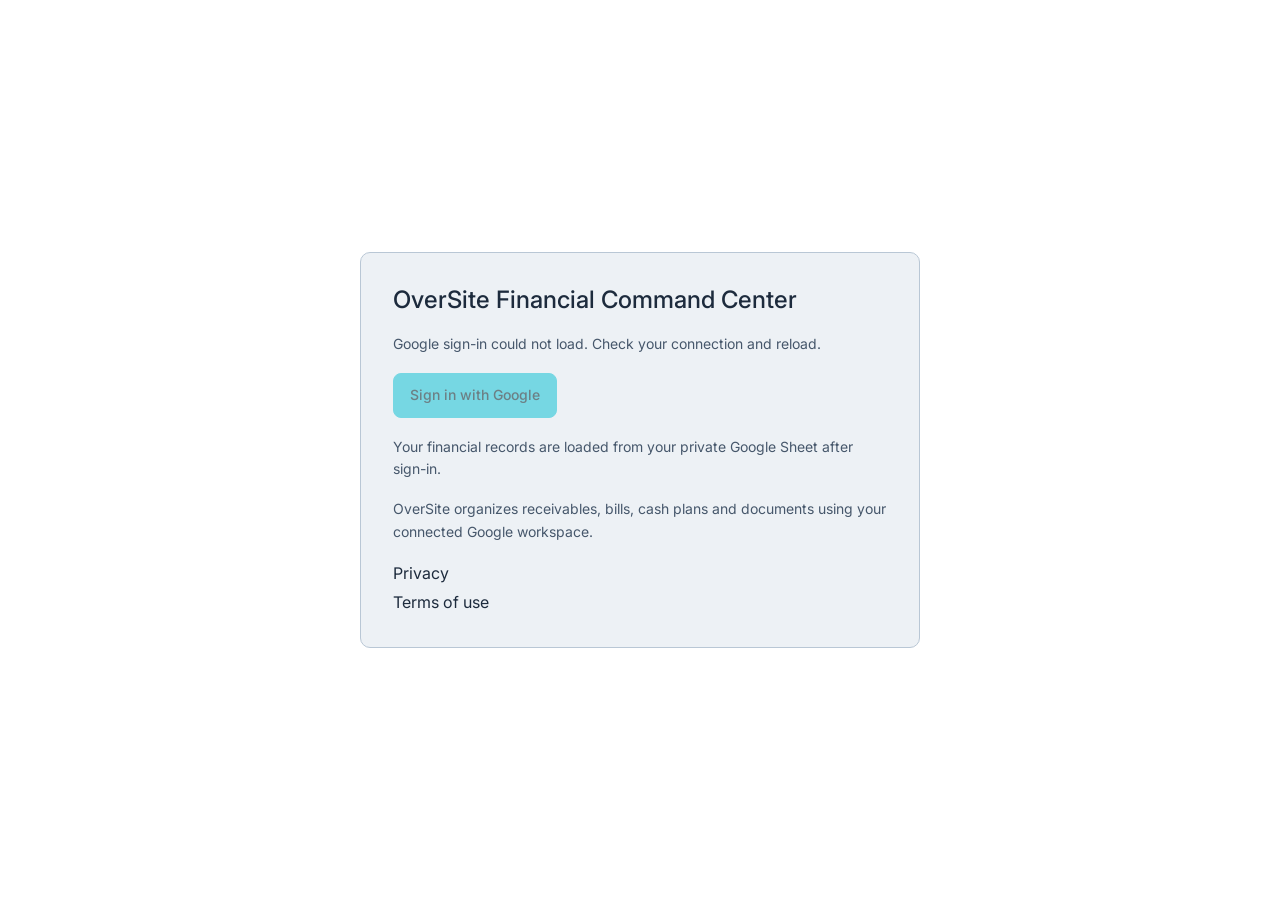
==== index.html @ 2358fe55 "Load layered light theme and signed results" ====
<!doctype html>
<html lang="en"><head><meta http-equiv="Content-Security-Policy" content="default-src 'self'; script-src 'self' https://accounts.google.com/gsi/client; style-src 'self' 'unsafe-inline' https://fonts.googleapis.com https://accounts.google.com; font-src 'self' https://fonts.gstatic.com; img-src 'self' data:; connect-src 'self' https://script.googleapis.com https://accounts.google.com https://oauth2.googleapis.com; frame-src https://accounts.google.com; base-uri 'none'; object-src 'none'; form-action 'none'"><meta name="referrer" content="strict-origin-when-cross-origin"><script src="./assets/memory.js?v=a94ecabf279ec6e1"></script><link rel="stylesheet" href="./assets/cloud.css?v=a94ecabf279ec6e1">
<script src="./assets/startup.js?v=a94ecabf279ec6e1"></script>
<meta charset="utf-8"><meta name="viewport" content="width=device-width, initial-scale=1"><meta name="color-scheme" content="light"><title>OverSite — Daily Burn Sheet & Runway</title>
<style>:root{--nav:#101e28;--ink:#172d39;--muted:#73828d;--line:#e4e9ed;--bg:#f5f7f9;--teal:#087d73;--teal-light:#e6f4f0;--orange:#aa660d;--red:#b84649;--shadow:0 3px 10px #162f3c04}*{box-sizing:border-box}body{margin:0;background:var(--bg);color:var(--ink);font:14px/1.5 -apple-system,BlinkMacSystemFont,'Segoe UI',Arial,sans-serif}button,input,select,textarea{font:inherit}button,a,input,select{touch-action:manipulation}button{cursor:pointer}a{color:inherit;text-decoration:none}button:focus-visible,a:focus-visible,input:focus-visible,select:focus-visible{outline:3px solid #44b8ac;outline-offset:3px}.sidebar{width:242px;background:var(--nav);position:fixed;inset:0 auto 0 0;padding:30px 19px 20px;display:flex;flex-direction:column;color:#b6c3cd;z-index:20}.brand{display:flex;align-items:center;gap:12px;color:white;font-size:24px;font-weight:500;letter-spacing:0}.brand small{display:block;font-size:12px;letter-spacing:0;font-weight:500;margin-top:1px;color:#8b9eac}.brand-symbol{width:36px;height:37px;border:2px solid #4db6a2;border-radius:12px;font-size:0;position:relative;display:block;transform:rotate(-8deg)}.brand-symbol:before{content:'';position:absolute;border:2px solid #4db6a2;border-radius:7px;inset:6px}.brand-symbol span{position:absolute;right:-5px;top:9px;width:10px;height:14px;background:var(--nav);border-left:3px solid #6ae0c9}.workspace{margin-top:31px;background:#1a2b36;border:1px solid #293b46;border-radius:9px;display:flex;align-items:center;gap:9px;padding:12px 10px;color:#e9eff4;font-size:12px}.workspace small{display:block;color:#8295a3;font-size:12px}.workspace-icon{background:#2b494d;padding:7px;border-radius:7px;font-size:12px;font-weight:500;color:#ace3d6}.chevron{margin-left:auto;color:#738993}.nav-label{font-size:12px;letter-spacing:0;color:#6e8798;margin:31px 12px 10px;font-weight:500}nav{display:grid;gap:5px}.nav-item{border:0;background:transparent;color:#a6b8c5;text-align:left;border-radius:7px;padding:11px 12px;font-size:13px;display:flex;align-items:center;gap:11px;line-height:1.5}.nav-item svg{width:18px;height:18px;opacity:.8}.nav-item.active{color:#cff9ee;background:#24403e}.nav-item.active svg{color:#80d9c3}.nav-item:hover{background:#1c303c;color:white}.nav-item .tag{margin-left:auto;font-size:12px;background:#ffffff0e;padding:0 5px;border-radius:3px}.sidebar-foot{margin-top:auto;padding:26px 9px 0}.local-indicator{font-size:12px;color:#c2d7cd;display:flex;gap:7px;align-items:center}.local-indicator i{height:6px;width:6px;border-radius:50%;background:#e2b565}.sidebar-foot p{font-size:12px;color:#8298a7;line-height:1.8}.side-button{width:100%;margin-top:12px;color:#bbd0dc;background:transparent;border:1px solid #30434e;border-radius:6px;padding:8px 9px;font-size:12px;text-align:left}.side-button span{float:right}.app-shell{margin-left:242px}header{height:69px;background:white;border-bottom:1px solid var(--line);padding:0 34px;display:flex;align-items:center;justify-content:space-between;gap:12px}.breadcrumb{display:flex;gap:14px;font-size:12px;align-items:center;color:#7d8b95}.breadcrumb b{font-weight:400;color:#c6cfd5}.breadcrumb strong{font-weight:500;color:#334957}.top-actions{display:flex;gap:16px;align-items:center}.avatar{border:0;width:32px;height:32px;background:#ebf1ef;color:var(--teal);border-radius:50%;font-size:12px;font-weight:500}.pill{border-radius:5px;padding:4px 8px;display:inline-flex;align-items:center;white-space:nowrap;font-size:12px;line-height:1.5}.pill.neutral{background:#f0f3f6;color:#677887}.pill.green{background:#e8f5ef;color:#137958}.pill.amber{background:#fcf3e2;color:#99610f}.pill.red{background:#faeeee;color:var(--red)}.pill.blue{background:#eaf1fb;color:#4a6894}.preview-band{padding:9px 34px;background:#faf8ef;border-bottom:1px solid #efe9d5;font-size:12px;color:#8a7751;display:flex;align-items:center;justify-content:space-between;gap:10px}.preview-band b{font-weight:500}.preview-band button{background:none;border:0;color:#927842;font-size:12px;white-space:nowrap}main{max-width:1660px;margin:auto;padding:30px 34px 42px}.page-title{display:flex;align-items:flex-start;justify-content:space-between;margin-bottom:23px;gap:20px}.eyebrow{font-size:12px;color:var(--teal);letter-spacing:0;font-weight:500;margin-bottom:5px;text-transform:none}h1{font-size:27px;letter-spacing:0;font-weight:500;line-height:1.25;margin:0 0 9px}h2{font-size:15px;line-height:1.4;margin:0;font-weight:500;letter-spacing:0}h3{font-size:13px;font-weight:500;margin:0 0 6px}.sub{color:var(--muted);font-size:12px;margin:0}.btn{background:white;border:1px solid #dce4e8;color:#465b68;border-radius:6px;padding:9px 13px;font-size:12px;font-weight:500;display:inline-flex;align-items:center;justify-content:center;gap:7px;white-space:nowrap}.btn svg{height:14px;width:14px}.btn:hover{border-color:#94b1b3;background:#f6fbf9}.btn.primary{color:white;background:var(--teal);border-color:var(--teal)}.btn.primary:hover{background:#066f66}.btn.small{padding:7px 11px;font-size:12px}.btn.danger{color:var(--red);border-color:#ecd1d3}.actions{display:flex;gap:9px;flex-wrap:wrap}.icon-btn{border:0;background:#f3f6f8;border-radius:6px;padding:3px 10px;color:#66808c;font-size:22px}.stats{display:grid;grid-template-columns:repeat(4,minmax(0,1fr));gap:15px;margin-bottom:20px}.stat{background:white;border:1px solid var(--line);border-radius:10px;padding:17px 18px;box-shadow:none;min-width:0}.stat-top{display:flex;justify-content:space-between;font-size:12px;color:#637884;align-items:center;margin-bottom:9px}.stat-top svg{height:17px;width:17px;color:#9aabb4}.stat-value{font-size:29px;font-weight:500;letter-spacing:0;line-height:1.3;white-space:nowrap}.stat-foot{margin-top:9px;color:#8a97a0;font-size:12px}.stat-foot .dot{display:inline-block;width:5px;height:5px;background:#daab57;border-radius:50%;margin-right:6px}.stat-value.negative,.negative{color:var(--red)}.positive{color:var(--teal)}.alert{background:#fff8ed;border:1px solid #f0e1c7;padding:13px 16px;border-radius:8px;margin-bottom:21px;display:flex;gap:12px;align-items:flex-start;color:#82652d;font-size:12px}.alert svg{height:18px;width:18px;flex-shrink:0;margin-top:1px}.alert b{font-weight:500;color:#7a5620}.alert .tail{margin-left:auto;white-space:nowrap;font-size:12px;padding-top:1px}.grid-main{display:grid;grid-template-columns:minmax(0,1fr) 298px;gap:19px;align-items:start}.panel{background:#fff;border:1px solid var(--line);border-radius:10px;box-shadow:none;min-width:0}.panel-head{padding:19px 21px 13px;display:flex;align-items:flex-start;justify-content:space-between;gap:12px}.panel-head .sub{font-size:12px;margin-top:4px}.panel-body{padding:0 21px 20px}.segmented{display:flex;gap:2px;padding:3px;background:#f1f4f6;border-radius:6px}.segmented button{border:0;border-radius:4px;font-size:12px;padding:5px 10px;color:#8796a0;background:transparent}.segmented button.on{background:white;color:#2e5663;box-shadow:none}.chart-key{display:flex;gap:16px;align-items:center;color:#81909c;font-size:12px;padding:0 22px 1px;flex-wrap:wrap}.linekey{display:inline-block;width:15px;border-top:2px solid var(--teal);vertical-align:middle;margin-right:5px}.linekey.dashed{border-color:#8394a3;border-top-style:dashed}.linekey.floor{border-color:#dcaa61;border-top-style:dotted}.chart{padding:4px 12px 0;min-height:235px}.chart svg{width:100%;height:245px;overflow:visible;display:block}.chart-end{display:flex;justify-content:space-between;margin:2px 21px 16px;padding-top:11px;border-top:1px solid #f0f3f5;gap:10px;font-size:12px;color:#8b9aa3}.chart-end strong{font-size:12px;color:#465f6e}.sidepanel h2{font-size:13px}.switch-row{display:flex;align-items:center;justify-content:space-between;padding:12px 0;gap:10px;border-bottom:1px solid #f1f4f6}.switch-row label,.switch-row .switch-text{font-size:12px;color:#415e6b}.switch-row small{display:block;font-size:12px;color:#8d9da7;margin-top:2px}.toggle{position:relative;display:inline-flex;flex-shrink:0;align-items:center}.toggle input{position:absolute;opacity:0;width:100%;height:100%;cursor:pointer;margin:0}.toggle span{width:31px;height:18px;background:#dce5e9;border-radius:30px;pointer-events:none;transition:.2s}.toggle span:before{content:'';position:absolute;left:3px;top:3px;width:12px;height:12px;border-radius:50%;background:white;box-shadow:none;transition:.2s}.toggle input:checked+span{background:var(--teal)}.toggle input:checked+span:before{transform:translateX(13px)}.toggle input:focus-visible+span{outline:3px solid #58b5b0}.control{margin-top:15px}.control .control-label{display:flex;align-items:center;justify-content:space-between;font-size:12px;color:#7f909d}.control .control-label b{font-size:12px;color:#234e5c;font-weight:500}.control input[type=range]{width:100%;accent-color:var(--teal);margin:9px 0 0;height:5px}.form-inline{display:grid;grid-template-columns:1fr 1fr;gap:10px;margin-top:12px}.field label{display:block;font-size:12px;color:#7f909d;margin-bottom:5px}.field input,.field select,.field textarea{width:100%;padding:8px 9px;border:1px solid #dfe7eb;background:white;border-radius:5px;font-size:12px;color:#284755;min-width:0}.control-note{background:#f4f8f7;color:#709084;font-size:12px;padding:10px 11px;border-radius:6px;line-height:1.65;margin-top:16px}.control-note b{color:#476b5b}.lower-grid{display:grid;grid-template-columns:minmax(0,1.15fr) minmax(0,1fr);gap:19px;margin-top:19px}.table-wrap{overflow-x:auto}table{border-collapse:collapse;width:100%;font-size:12px}th{font-weight:500;color:#8b9aa5;font-size:12px;letter-spacing:0;text-transform:none;text-align:left;padding:10px 17px;border-bottom:1px solid #e9eef1;background:#fafcfd;white-space:nowrap}td{border-bottom:1px solid #eef2f4;padding:13px 17px;color:#496271;vertical-align:middle}tr:last-child td{border-bottom:0}td strong{font-weight:500;color:#2a4758}.money{text-align:right;white-space:nowrap;font-variant-numeric:tabular-nums}.datecell{white-space:nowrap}.mini{font-size:12px;color:#96a5ae;display:block;margin-top:2px}.panel-link{font-size:12px;color:var(--teal);font-weight:500;border:0;background:none;padding:0}.vendor-row{display:flex;align-items:center;gap:10px;font-size:12px;padding:11px 21px}.vendor-icon{width:28px;height:28px;background:#eef2f4;border-radius:7px;display:flex;justify-content:center;align-items:center;font-size:12px;color:#68818c;font-weight:500}.vendor-middle{flex:1;min-width:0}.vendor-middle span{font-size:12px;color:#9ba7b0}.vendor-bar{height:4px;background:#f0f3f5;border-radius:3px;margin-top:5px;overflow:hidden}.vendor-bar i{display:block;background:#6b9f9a;height:100%;border-radius:4px}.vendor-balance{font-size:12px;font-weight:500}.section-gap{margin-top:22px}.folders{display:grid;grid-template-columns:repeat(3,minmax(0,1fr));gap:13px}.folder-card{border:1px solid var(--line);border-radius:9px;background:white;padding:17px;display:flex;gap:13px;align-items:flex-start}.folder-card:hover{border-color:#9cbeb8;box-shadow:none}.folder-card svg{width:24px;height:24px;color:#67a99a;margin-top:3px}.folder-card b{font-size:12px;display:block}.folder-card small{display:block;font-size:12px;color:#8a9ba5;margin-top:4px}.folder-card .arrow{margin-left:auto;color:#9aabb5}.main-foot{padding:0 34px 20px;display:flex;justify-content:space-between;font-size:12px;color:#96a4ac}.toolbar{display:flex;gap:12px;padding:16px 20px;align-items:center;justify-content:space-between;flex-wrap:wrap}.search{border:1px solid #dfe7eb;border-radius:6px;padding:9px 12px;min-width:240px;font-size:12px;background:#fbfcfd}.table-full td{padding:11px 15px}.table-full .btn{padding:5px 8px;font-size:12px}.totalbar{display:flex;justify-content:space-between;background:#f7faf9;border-top:1px solid #e0e9e6;padding:14px 20px;font-size:12px;color:#658273}.totalbar b{font-size:15px;color:#28594f}.prose{font-size:12px;color:#708592;line-height:1.8}.prose p{margin:0 0 12px}.prose b{color:#334f5f}.notice{background:#f8fafb;border:1px solid var(--line);border-radius:7px;padding:15px 17px;font-size:12px;color:#718793;line-height:1.7;margin-top:18px}.metrics-row{display:grid;grid-template-columns:repeat(3,1fr);gap:17px;margin:18px 0}.metric{border:1px solid var(--line);padding:18px;border-radius:8px;background:white}.metric label{display:block;font-size:12px;color:#8196a3;margin-bottom:7px}.metric b{font-size:22px}.readiness{display:flex;gap:13px;background:#eef5f2;padding:17px 21px;border-radius:8px;color:#5f7e72;font-size:12px;margin-bottom:22px}.readiness svg{width:20px;height:20px;flex-shrink:0}.readiness strong{color:#325b4e}.review-item{display:flex;gap:15px;padding:17px 0;border-bottom:1px solid var(--line);font-size:12px;line-height:1.7;color:#6d8492}.review-number{border-radius:5px;background:#f9f1e2;color:#947130;min-width:24px;height:23px;text-align:center;font-size:12px;padding-top:3px}.timeline-entry{padding:15px 0;border-bottom:1px solid var(--line);display:flex;gap:16px}.timeline-entry time{color:#93a3ac;font-size:12px;width:135px;flex-shrink:0}.timeline-entry p{margin:0;font-size:12px;color:#456474}.two-col{display:grid;grid-template-columns:1fr 1fr;gap:19px}.text-btn{border:0;background:none;color:var(--teal);font-size:12px;font-weight:500;padding:3px}.empty{padding:38px;color:#849ba8;text-align:center;font-size:12px}dialog{border:1px solid #dfe8e9;border-radius:12px;padding:0;width:520px;max-width:calc(100vw - 30px);color:var(--ink);box-shadow:none}dialog::backdrop{background:#142b4055;backdrop-filter:none}.dialog-head{padding:20px 23px;border-bottom:1px solid var(--line);display:flex;align-items:center;justify-content:space-between}#dialog-body{padding:19px 23px}.dialog-foot{padding:15px 23px;background:#f7fafb;border-top:1px solid var(--line);display:flex;justify-content:flex-end;gap:10px}.form-grid{display:grid;grid-template-columns:1fr 1fr;gap:14px}.form-grid .full{grid-column:1/-1}.form-grid label{font-size:12px}.form-grid input,.form-grid select,.form-grid textarea{font-size:12px}.checklabel{display:flex;gap:9px;align-items:flex-start;font-size:12px;color:#678291}.checklabel input{accent-color:var(--teal);margin-top:3px}#toast{position:fixed;right:25px;bottom:25px;background:#173b38;color:#e6f9f1;border-radius:8px;padding:13px 20px;font-size:12px;box-shadow:none;z-index:100;transform:translateY(120px);opacity:0;transition:.25s;max-width:430px}#toast.show{transform:none;opacity:1}.mobile-menu{display:none;background:none;border:0;padding:0;color:var(--ink)}.chart-tooltip{background:white}.print-only{display:none}
@media(min-width:1500px){.grid-main{grid-template-columns:minmax(0,1fr) 335px}.chart svg{height:275px}.stat-value{font-size:33px}}@media(max-width:1150px){.sidebar{width:212px;padding-left:14px;padding-right:14px}.app-shell{margin-left:212px}main{padding:24px}.grid-main{grid-template-columns:minmax(0,1fr) 266px}.stat{padding:15px 13px}.stat-value{font-size:23px}header,.preview-band{padding-left:24px;padding-right:24px}.top-actions>.pill{display:none}.folders{grid-template-columns:repeat(2,1fr)}}@media(max-width:950px){.grid-main{grid-template-columns:1fr}.lower-grid{grid-template-columns:1fr}.sidepanel .panel-body{display:grid;grid-template-columns:1fr 1fr;column-gap:20px}.sidepanel .control-note{grid-column:1/-1}.sidebar{width:190px}.app-shell{margin-left:190px}.brand{font-size:22px}.brand small{font-size:12px}.workspace{padding:9px}.stats{grid-template-columns:repeat(2,1fr)}.stat-value{font-size:28px}.two-col{grid-template-columns:1fr}}@media(max-width:650px){.sidebar{transform:translateX(-100%);width:235px;transition:.2s}.sidebar.show{transform:none;box-shadow:none}.app-shell{margin:0}.mobile-menu{display:block;margin-right:5px}header{height:58px;padding:0 17px}.breadcrumb{font-size:12px;gap:7px}.top-actions{gap:8px}.top-actions .btn{font-size:12px;padding:7px}.preview-band{padding:8px 17px;font-size:12px}.preview-band button{display:none}main{padding:22px 16px}.page-title{gap:10px}.page-title h1{font-size:24px}.page-title .actions .btn{font-size:12px;padding:8px}.stats{gap:9px}.stat-value{font-size:26px}.stat-foot{font-size:12px}.stat-top{font-size:12px}.alert{font-size:12px}.alert .tail{display:none}.folders{grid-template-columns:1fr 1fr;gap:9px}.folder-card{padding:13px;gap:9px}.folder-card small{font-size:12px}.folder-card svg{width:20px}.folder-card .arrow{display:none}.main-foot{padding:0 16px 20px;display:block;font-size:12px}.main-foot span{display:block}.metrics-row{grid-template-columns:1fr}.sidepanel .panel-body{display:block}.form-grid{grid-template-columns:1fr}.form-grid .full{grid-column:auto}.chart-end{font-size:12px}.chart-end strong{font-size:12px}.search{min-width:160px}.datecell{font-size:12px}}
@media print{.sidebar,header,.preview-band,.btn,.actions,.sidepanel,.toolbar,.main-foot,.text-btn,.panel-link{display:none!important}.app-shell{margin:0}main{padding:0}.panel{break-inside:avoid;border:1px solid #ccc;box-shadow:none}.grid-main,.lower-grid{display:block}.stats{grid-template-columns:repeat(4,1fr)}.panel{margin-bottom:16px}.print-only{display:block}body{background:white}.chart svg{height:230px}.folder-card{break-inside:avoid}.page-title{margin-top:20px}}
.panel-head>svg{width:18px;height:18px;flex-shrink:0;color:#78988c;margin-top:2px}.sidepanel .panel-head{align-items:center}.stat-value{font-variant-numeric:tabular-nums}
/* Daily burn-sheet layer */
.brand-symbol{transform:none;font-size:28px;font-weight:500;line-height:37px;text-align:center;color:#92ead3;background:#183a38;border:0;border-radius:10px;letter-spacing:0}.brand-symbol:before,.brand-symbol span{display:none}.sidebar{width:220px}.app-shell{margin-left:220px}main{max-width:1920px;padding:24px 28px}.runway-top{display:grid;grid-template-columns:1fr 1.12fr repeat(3,1fr);gap:12px;margin-bottom:16px}.run-card{border:1px solid var(--line);border-radius:10px;background:white;padding:16px;text-align:left;min-width:0;color:var(--ink)}button.run-card:hover,button.run-card.selected{border-color:#62ac9f;background:#f1f9f6}.run-card label{display:block;color:#6b828e;font-size:12px;margin-bottom:8px}.run-card b{display:block;font-size:27px;font-weight:500;letter-spacing:0;font-variant-numeric:tabular-nums}.run-card small{display:block;color:#81949e;font-size:12px;margin-top:6px}.run-card.runway{background:#122e32;color:#e6fff6;border-color:#122e32}.run-card.runway label,.run-card.runway small{color:#9abdb9}.run-card.runway b{color:#f6d193}.scenario-strip{display:flex;gap:8px;flex-wrap:wrap;align-items:center;margin-bottom:16px}.scenario-chip{font-size:12px;display:flex;gap:8px;align-items:center;background:white;border:1px solid var(--line);border-radius:6px;padding:8px 11px;cursor:pointer}.scenario-chip input{accent-color:var(--teal)}.scenario-strip .spacer{flex:1}.burn-chart{padding:8px 12px 0}.burn-chart svg{width:100%;height:164px;display:block}.burn-grid{display:grid;grid-template-columns:minmax(0,1fr) 302px;gap:16px;margin-top:16px;align-items:start}.burn-main{min-width:0}.burn-table-scroll{max-height:570px;overflow:auto}.burn-table th{position:sticky;top:0;background:#f8fbfa;z-index:2;padding:12px 11px}.burn-table td{padding:11px;font-size:12px;white-space:nowrap}.burn-table tbody tr.day-row{cursor:pointer}.burn-table tbody tr.day-row:hover td{background:#f0f8f6}.burn-table tr.selected td{background:#eaf5f1}.burn-table tr.low td:first-child{border-left:3px solid #c28830}.burn-table tr.negative-day td:first-child{border-left:3px solid #b84649}.burn-table td strong{font-variant-numeric:tabular-nums}.burn-table td .quiet{color:#a0aeb6}.balance-negative{color:#b84649!important}.balance-ok{color:#087d73!important}.day-detail{position:sticky;top:12px}.day-totals{display:grid;grid-template-columns:1fr 1fr;gap:9px;margin-bottom:13px}.day-totals div{background:#f5f8f8;padding:9px;border-radius:6px}.day-totals label{font-size:12px;color:#7f919b;display:block}.day-totals b{display:block;font-size:14px;margin-top:3px}.event-row{padding:12px 0;border-bottom:1px solid #edf1f3;display:flex;align-items:flex-start;gap:8px}.event-row input[type=checkbox]{accent-color:var(--teal);margin-top:4px}.event-row .event-body{min-width:0;flex:1}.event-row b{font-size:12px;display:block}.event-row small{font-size:12px;color:#8b9da7;display:block;line-height:1.7}.event-row .event-amt{font-size:12px;font-weight:500;white-space:nowrap}.event-row.excluded{opacity:.53}.event-row.excluded b{text-decoration:line-through}.day-help{font-size:12px;line-height:1.7;color:#7b909c;margin-top:14px}.burn-foot{padding:12px 17px;border-top:1px solid var(--line);font-size:12px;color:#77908e;line-height:1.7}.month-nav{display:flex;align-items:center;gap:9px}.month-nav h2{min-width:128px;text-align:center}.month-totals{display:flex;gap:18px;font-size:12px;color:#8499a2;flex-wrap:wrap}.month-totals strong{display:block;font-size:13px;color:#355562;margin-top:3px}.schedule-type{color:#906b2d;background:#faf1df;padding:2px 6px;border-radius:4px;display:inline-block;font-size:12px;margin-top:3px}.range-tabs{display:flex;gap:5px;flex-wrap:wrap}.range-tabs button{border:1px solid var(--line);border-radius:5px;background:white;padding:6px 10px;font-size:12px;color:#607c8c}.range-tabs button.active{background:#e7f4ee;border-color:#90b7ab;color:#176755}.dropzone{margin-top:12px;border:1px dashed #9dbeb5;border-radius:8px;padding:16px 12px;text-align:center;color:#548075;font-size:12px;background:#f6fbf9;cursor:pointer}.dropzone.dragover{border:2px solid #087d73;background:#dff4e9}.intake-grid{display:grid;grid-template-columns:repeat(3,1fr);gap:15px}.intake-card{background:white;border:1px solid var(--line);border-radius:10px;padding:18px}.intake-card h3{font-size:14px}.intake-card p{font-size:12px;color:#8396a2;line-height:1.7;min-height:32px}.intake-card a{font-size:12px;color:var(--teal)}.intake-status{display:flex;align-items:center;gap:12px;background:#f6f9fa;border:1px solid var(--line);padding:14px 17px;border-radius:8px;margin-bottom:16px;font-size:12px;color:#718792}.intake-status b{color:#354f5d}.mini-label{font-size:12px;letter-spacing:0;text-transform:none;color:#94a7b0}.burn-alert{padding:10px 14px;font-size:12px;line-height:1.65}.month-chart-title{padding:15px 20px 0;display:flex;justify-content:space-between;gap:12px}.undo-bar{font-size:12px;color:#8aa09f;padding:0 0 14px}.event-details-actions{display:flex;gap:6px;flex-wrap:wrap;margin-top:10px}.edit-link{font-size:12px;padding:2px 0;border:0;background:none;color:var(--teal);cursor:pointer}.burn-table caption{caption-side:bottom;padding:10px;text-align:left;font-size:12px;color:#8da0ab}.runway-info{font-size:12px;line-height:1.7;color:#748d99}.no-sync{font-size:12px;color:#a17832}.event-disabled{opacity:.55}.delta-strip{font-size:12px;line-height:1.6;background:#edf7f1;padding:9px 14px;border-radius:6px;margin-bottom:14px;color:#486f61}.currency-input{text-align:right}.current-month-note{font-size:12px;color:#8399a4}.status-note{max-width:260px}.intake-table .btn{font-size:12px;padding:5px 9px}
@media(min-width:1500px){.burn-grid{grid-template-columns:minmax(0,1fr) 335px}.run-card b{font-size:31px}.burn-table td{font-size:12px}}
@media(max-width:1170px){.runway-top{grid-template-columns:repeat(3,1fr)}.run-card:first-child,.run-card.runway{grid-column:auto}.burn-grid{grid-template-columns:1fr}.day-detail{position:static}.intake-grid{grid-template-columns:repeat(2,1fr)}}
@media(max-width:950px){.sidebar{width:190px}.app-shell{margin-left:190px}.run-card b{font-size:23px}.month-totals{display:none}}
@media(max-width:650px){.app-shell{margin-left:0}.sidebar{width:235px}main{padding:20px 13px}.runway-top{display:flex;overflow:auto;padding-bottom:7px;scroll-snap-type:x mandatory}.run-card{min-width:164px;scroll-snap-align:start}.run-card b{font-size:24px}.burn-grid{grid-template-columns:1fr}.intake-grid{grid-template-columns:1fr}.scenario-strip .spacer{display:none}.page-title{flex-wrap:wrap}.burn-chart svg{height:150px}.burn-table td{padding:10px}.month-chart-title .sub{font-size:12px}.intake-status{align-items:flex-start;flex-direction:column}}
@media print{.burn-grid{display:block}.runway-top{display:grid;grid-template-columns:repeat(5,1fr)}.run-card{padding:9px}.run-card b{font-size:20px}.burn-table-scroll{max-height:none;overflow:visible}.day-detail,.scenario-strip,.range-tabs,.month-nav button{display:none}.burn-chart svg{height:130px}}
/* v3: explainable monthly cash with distinct daily and strategy views */
.sidebar{width:220px;padding:24px 15px;overflow-y:auto}.app-shell{margin-left:220px}.workspace{margin-top:22px}.nav-label{margin-top:24px}nav{gap:3px}.nav-item{font-size:12px;padding:9px 10px}.brand-symbol{display:flex;align-items:center;justify-content:center;font-size:27px;transform:none;color:#95ead4;background:#183d39;border:0;width:36px;height:38px}.brand-symbol:before,.brand-symbol span{display:none}.brand small{font-size:12px}.sidebar-foot{padding:24px 9px 0}.sidebar-foot p{line-height:1.65}main{max-width:1850px;padding:24px 27px 40px}.page-title{margin-bottom:20px}.page-title h1{font-size:28px}.run-card{padding:16px 14px;min-width:0}.run-card b{font-size:25px;white-space:nowrap;letter-spacing:0}.run-card label{font-size:12px;letter-spacing:0}.run-card small{line-height:1.65;font-size:12px}.runway-top{gap:11px;grid-template-columns:1fr 1fr 1.13fr 1.13fr 1.13fr}.model-context{display:flex;justify-content:space-between;gap:16px;font-size:12px;color:#738995;margin:-5px 0 19px}.scenario-strip{margin-bottom:12px}.scenario-chip{font-size:12px;padding:7px 9px}.delta-strip{display:flex;gap:14px;align-items:center;justify-content:space-between}.delta-strip span{font-variant-numeric:tabular-nums}.month-explanation{border-top:3px solid #559e90}.month-explanation .panel-head{align-items:center}.month-explanation select,.field select{border:1px solid #dfe6ea;border-radius:5px;background:white;padding:7px;color:#466674;font-size:12px}.month-equation{display:grid;grid-template-columns:1fr 22px 1fr 22px 1fr 22px 1fr;align-items:center;gap:12px;padding:8px 22px 20px}.month-equation label{font-size:12px;color:#8095a0;display:block}.month-equation b{font-size:23px;display:block;font-weight:500;letter-spacing:0;margin-top:5px;white-space:nowrap;font-variant-numeric:tabular-nums}.month-equation>span{color:#a0b1b9;font-size:23px}.recon-line{padding:10px 22px;background:#f6faf8;border-top:1px solid #e6efea;border-radius:0 0 9px 9px;display:flex;justify-content:space-between;font-size:12px;color:#60847c}.burn-chart{padding:2px 14px 6px}.burn-chart svg{height:170px}.burn-chart circle{cursor:pointer;transition:r .15s}.burn-chart circle:hover{r:6}.ledger-v3{margin-top:18px}.toolbar input[type=search]{padding:9px 12px;border:1px solid #dfe7eb;background:#fbfcfd;border-radius:5px;font-size:12px;min-width:245px}.bulk-bar{display:flex;align-items:center;gap:16px;padding:9px 20px;background:#f8fbfa;border-top:1px solid #eaf0ed;border-bottom:1px solid #eaf0ed;color:#648076;font-size:12px}.bulk-bar small{margin-left:auto;font-size:12px;color:#8b9f9a}.monthly-ledger{min-width:1000px}.monthly-ledger th{padding:10px 12px}.monthly-ledger td{padding:12px;font-size:12px}.monthly-ledger td:nth-child(3){min-width:170px}.monthly-ledger td:first-child{width:32px}.monthly-ledger .pill{font-size:12px;white-space:normal;max-width:155px;line-height:1.5}.monthly-ledger td.row-actions{min-width:116px}.row-actions .text-btn{display:block;margin-top:5px}.row-date{border:1px solid #e0e9ec;border-radius:5px;background:#fff;color:#355c68;padding:6px;min-width:118px;max-width:126px;font-size:12px}.row-date:hover{border-color:#58a699}.tiny{display:block;font-size:12px;color:#8599a4;margin-top:2px}.allowance-btn{background:#fbf7ee;color:#8d703e;border:1px solid #eee1c8;border-radius:6px;font-size:12px;text-align:left;padding:6px 9px}.allowance-btn small{display:block;font-size:12px;margin-top:2px}.expanded-days{background:#f5f9f7}.expanded-days .btn{margin:4px;display:inline-block;font-size:12px;padding:6px 9px}.expanded-days b{display:block;font-size:12px}.backlog-v3{margin-top:20px}.backlog-v3 summary{display:flex;align-items:center;justify-content:space-between;gap:10px;cursor:pointer;padding:16px 20px;font-size:12px;color:#7e6036;background:#fff9ef;border-radius:9px}.backlog-v3 summary small{display:block;color:#9f8b6c;font-size:12px;margin-top:4px}.backlog-v3 summary>span{white-space:nowrap;font-size:12px}.backlog-v3 table{font-size:12px}.check-summary{display:grid;grid-template-columns:repeat(3,1fr);gap:15px;padding:6px 20px 19px}.check-summary h3{margin:10px 0 4px;font-size:12px}.check-summary p{font-size:12px;line-height:1.7;color:#7c909d}.checks-wide{padding:0;grid-template-columns:repeat(2,1fr)}.checks-wide .panel{padding:20px}.capacity-number{font-size:32px;font-weight:500;color:#195e52}.burn-grid{grid-template-columns:minmax(0,1fr) 350px}.burn-table-scroll{max-height:720px}.burn-table td{font-size:12px}.day-detail{top:12px}.day-totals b{font-size:14px}.day-inline td{background:#f0f8f4;white-space:normal!important}.day-inline td>div{display:flex;align-items:center;gap:15px;padding:7px 2px;font-size:12px;border-bottom:1px solid #e0ece6}.day-inline td>div>span{flex:1}.day-inline small{font-size:12px;color:#869c97}.day-inline b{font-variant-numeric:tabular-nums;font-size:12px}.event-amt{font-size:12px}.event-body .text-btn{font-size:12px;padding-left:0}.red-notice{background:#fff5f3;border-color:#ecd5d2;color:#9a5049}.aging-legend{display:flex;align-items:center;gap:9px;flex-wrap:wrap;margin:14px 0;font-size:12px}.aging-legend label{margin-left:auto;display:flex;gap:8px;align-items:center;color:#6c828c}.aging-legend input{border:1px solid #dce6e9;border-radius:5px;padding:7px;font-size:12px;color:#375b68}.age-chip{display:inline-flex;padding:4px 7px;border-radius:5px;font-size:12px;line-height:1.5;white-space:nowrap}.age-current.age-chip{background:#e7f5ee;color:#257256}.age-soon.age-chip{background:#fff0cd;color:#906414}.age-late.age-chip{background:#fee6e4;color:#b33c39}.age-old.age-chip{background:#fad3d2;color:#a12b2a}.age-critical.age-chip{background:#922e39;color:#fff}.age-unknown.age-chip,.age-paid.age-chip{background:#edf1f4;color:#758d99}.aging-row.age-current td:first-child{border-left:3px solid #83b39c}.aging-row.age-soon td:first-child{border-left:3px solid #dbaa4f}.aging-row.age-late{background:#fff6f4}.aging-row.age-late td:first-child{border-left:4px solid #d36f62}.aging-row.age-old{background:#ffedeb}.aging-row.age-old td:first-child{border-left:4px solid #b53d43}.aging-row.age-critical{background:#fbe4e5}.aging-row.age-critical td:first-child{border-left:4px solid #882b37}.invoice-ledger-v3 td{font-size:12px}.invoice-ledger-v3{min-width:900px}.metric small{display:block;font-size:12px;color:#869da8;margin-top:5px}.edit-preview{margin:15px 0 0;border:1px solid #cee4da;background:#f1f8f3;padding:13px 15px;border-radius:8px;font-size:12px}.edit-preview>div{display:grid;grid-template-columns:repeat(3,1fr);gap:10px;margin-top:8px}.edit-preview strong{display:block;font-size:15px;white-space:nowrap}.edit-preview small{display:block;color:#8a9b94;font-size:12px}.edit-preview p{font-size:12px;margin:9px 0 0;color:#6b847b}.remainder-readout{font-size:17px;color:#3c7363;padding:5px}.form-grid .notice{margin:0}.form-grid p{font-size:12px;margin:0}dialog{width:640px;max-height:90vh}.dialog-head{position:sticky;top:0;background:white;z-index:3}.dialog-foot{position:sticky;bottom:0}.btn:disabled{opacity:.38;cursor:not-allowed}input[type=checkbox]{accent-color:#087d73}.intake-card .dropzone{min-height:90px}.main-foot{font-size:12px}
@media(max-width:1300px){.run-card b{font-size:22px}.runway-top{grid-template-columns:repeat(3,1fr)}.month-equation b{font-size:20px}.burn-grid{grid-template-columns:1fr}.day-detail{position:static}.burn-table-scroll{max-height:650px}.model-context{font-size:12px}.month-explanation .panel-head{flex-wrap:wrap}}
@media(max-width:900px){.sidebar{width:190px}.app-shell{margin-left:190px}main{padding:22px 18px}.check-summary{grid-template-columns:1fr}.month-equation{gap:7px;padding:8px 16px 16px}.month-equation b{font-size:16px}.monthly-ledger{min-width:970px}.recon-line,.model-context,.delta-strip{flex-direction:column;gap:5px}.bulk-bar{gap:9px;flex-wrap:wrap}.bulk-bar small{margin-left:0}.aging-legend label{margin-left:0}.checks-wide{grid-template-columns:1fr}.day-inline td>div{flex-wrap:wrap}}
@media(max-width:650px){.sidebar{width:235px}.app-shell{margin:0}main{padding:18px 12px}.runway-top{display:flex;overflow:auto}.run-card{min-width:187px}.run-card b{font-size:23px}.scenario-chip{font-size:12px}.scenario-strip{gap:5px}.month-equation{grid-template-columns:1fr 20px 1fr;gap:8px}.month-equation>span:nth-child(4){display:none}.month-equation>div:last-child{background:#f4f8f6;padding:7px;border-radius:6px}.month-equation b{font-size:19px}.month-explanation .actions{gap:5px}.month-explanation .panel-head{padding:15px}.month-explanation .actions .btn{padding:7px}.toolbar{gap:9px;padding:12px}.toolbar input[type=search]{min-width:200px;width:100%}.aging-legend{gap:6px}.age-chip{font-size:12px}.form-grid{grid-template-columns:1fr 1fr}.form-grid .full{grid-column:1/-1}.edit-preview strong{font-size:12px}.day-inline small{display:block}.checks-wide{grid-template-columns:1fr}.backlog-v3 summary{align-items:flex-start}.backlog-v3 summary>span{white-space:normal}.page-title .sub{font-size:12px}.metrics-row{grid-template-columns:1fr}.metrics-row .metric{padding:13px}}
@media print{.scenario-strip,.toolbar,.bulk-bar,.row-actions,.aging-legend button,.preview-band,.backlog-v3,.sidebar{display:none!important}.app-shell{margin:0}.monthly-ledger{min-width:0}.monthly-ledger td{font-size:12px;padding:5px}.run-card b{font-size:16px}.runway-top{display:grid;grid-template-columns:repeat(5,1fr)}.month-equation b{font-size:17px}.burn-grid{display:block}.day-inline td{display:table-cell}.burn-table-scroll{max-height:none}.check-summary{grid-template-columns:repeat(3,1fr)}input.row-date{border:0}.model-context span:last-child{display:none}}

.cash-chart-detail summary{padding:13px 20px;cursor:pointer;font-size:12px;font-weight:500;color:#486a74}.cash-chart-detail summary span{float:right;font-size:12px;font-weight:400;color:#859a9f}.cash-chart-detail summary::marker{color:#7ea99b}.cash-chart-detail[open] summary{border-bottom:1px solid #eaf0ed}.nav-item svg{flex-shrink:0}


/* v4 work-page hierarchy */
.work-toolbar-v4{display:flex;align-items:center;justify-content:space-between;gap:12px;color:#7b8d99;font-size:12px;margin:0 0 16px;padding:10px 0;border-bottom:1px solid var(--line)}
.credit-register-v4 .panel-head{padding-bottom:12px}.credit-register-v4 .toolbar{border-top:1px solid var(--line);background:#f9fbfc;padding-top:12px;padding-bottom:12px}.credit-register-v4 select{border:1px solid #dce4e8;padding:8px 10px;border-radius:6px;color:#415e6b;background:white;font-size:12px}.credit-table-v4{min-width:910px}.credit-table-v4 td{padding:13px 14px}.credit-table-v4 th{padding:10px 14px}.credit-table-v4 .pill{white-space:normal;max-width:145px}.credit-table-v4 .mini{line-height:1.45;white-space:normal;max-width:156px}.credit-name-v4{padding:0;border:0;background:transparent;color:#254a59;font-weight:500;font-size:12px;text-align:left}.credit-name-v4:hover{color:var(--teal);text-decoration:underline}.credit-row-v4.is-open{background:#f2f9f6}.credit-unknown-v4{color:#83969f;font-size:12px}.credit-register-note{padding:12px 20px;background:#f8fafb;border-top:1px solid var(--line);font-size:12px;color:#708590;border-radius:0 0 10px 10px}.credit-expanded-v4>td{padding:0!important}.credit-detail-v4{padding:19px 22px;background:#f7faf9;border-top:1px solid #d9e9e2}.credit-detail-head{display:flex;gap:12px;align-items:flex-start;justify-content:space-between;margin-bottom:12px}.credit-details-grid{display:grid;grid-template-columns:repeat(3,minmax(0,1fr));gap:15px 20px;margin:15px 0}.credit-details-grid dt{font-size:12px;text-transform:none;letter-spacing:0;color:#8b9ca4;margin-bottom:5px}.credit-details-grid dd{font-size:12px;line-height:1.6;color:#405e6b;margin:0;overflow-wrap:anywhere}.credit-detail-source{font-size:12px;color:#7b8f99;padding-top:10px;border-top:1px solid #e1ebe7;line-height:1.7}.credit-intake-v4 .dropzone{margin:0 20px 15px;padding:20px;min-height:70px}.credit-profile-v4 summary{padding:17px 21px;cursor:pointer;font-weight:500;font-size:12px;color:#456574}.credit-profile-v4 .panel-body{padding-top:8px}#credit-editor-v4{width:720px}#credit-dialog-body{padding:20px 24px;max-height:66vh;overflow-y:auto}#credit-dialog-error{padding:0 24px;color:var(--red);font-size:12px}#credit-editor-v4 .checklabel{padding:6px 0}#credit-link-select{display:block;width:100%;padding:10px;margin:8px 0 15px;border:1px solid var(--line);border-radius:6px}
@media(max-width:950px){.credit-details-grid{grid-template-columns:repeat(2,minmax(0,1fr))}.credit-detail-head{display:block}.credit-detail-head .actions{margin-top:12px}}
@media(max-width:650px){.work-toolbar-v4{align-items:flex-start;flex-direction:column}.credit-details-grid{grid-template-columns:1fr}.credit-register-v4 .panel-head{padding:16px}.credit-register-v4 .toolbar{padding:12px 16px}.credit-intake-v4 .dropzone{margin:0 14px 14px}#credit-dialog-body{padding:16px}}

/* v5: line-item cash worksheet, inspired by the supplied SensorOps workbook. */
.matrix-intro{background:#edf5f2;border:1px solid #d6e5df;padding:12px 16px;border-radius:8px;color:#4a6a60;font-size:12px;line-height:1.7;margin-bottom:16px}.matrix-intro b{color:#254d42}
.matrix-controls{display:flex;gap:10px;flex-wrap:wrap;align-items:center;padding:13px 16px;background:white;border:1px solid var(--line);border-radius:9px 9px 0 0}.matrix-mode{display:flex;border:1px solid #d7e3e0;border-radius:6px;overflow:hidden}.matrix-mode button{border:0;padding:7px 13px;background:white;color:#667f88;font-size:12px}.matrix-mode button.active{background:#0a776c;color:white}.matrix-controls select,.matrix-controls input{border:1px solid #dce5e9;background:white;padding:7px 9px;border-radius:5px;font-size:12px;color:#3e606e}.matrix-controls input{width:180px}.matrix-controls label{font-size:12px;color:#72848d;display:flex;align-items:center;gap:6px}.matrix-controls .push{flex:1}.matrix-legend{display:flex;gap:13px;flex-wrap:wrap;background:#fff;padding:9px 16px;border-left:1px solid var(--line);border-right:1px solid var(--line);font-size:12px;color:#6d838d}.matrix-legend i{display:inline-block;width:9px;height:9px;border-radius:2px;margin-right:4px;background:#e9f3ee}.matrix-legend i.allow{background:#fff0d2}.matrix-legend i.off{background:#e5eaf0}
.burn-matrix-wrap{border:1px solid #dbe4e8;overflow:auto;max-height:73vh;background:white;position:relative;scrollbar-gutter:stable}.burn-matrix{width:max-content;min-width:100%;border-collapse:separate;border-spacing:0;table-layout:fixed;font-size:12px}.burn-matrix th,.burn-matrix td{border-bottom:1px solid #e6ecef;border-right:1px solid #e8edef;padding:0;vertical-align:middle;height:36px}.burn-matrix thead th{position:sticky;top:0;z-index:8;background:#183f48;color:white;text-transform:none;letter-spacing:0;font-size:12px;height:46px;min-width:125px;width:125px;max-width:125px;text-align:right}.burn-matrix thead th small{display:block;color:#b4ccd0;font-size:12px;font-weight:400}.burn-matrix .m-label{position:sticky;left:0;min-width:285px;width:285px;max-width:285px;z-index:5;background:#fff;text-align:left;border-right:2px solid #c7d9d8}.burn-matrix thead .m-label{z-index:12;background:#183f48;padding:8px 12px}.burn-matrix th.m-right{min-width:132px;width:132px;max-width:132px;background:#2b4854}.burn-matrix .m-value{min-width:125px;width:125px;max-width:125px;text-align:right;font-variant-numeric:tabular-nums;background:white}.burn-matrix .m-right{min-width:132px;width:132px;max-width:132px;text-align:right;color:#8c621e;padding:6px 10px;background:#fffaf0;font-size:12px}.burn-matrix .m-cell{display:block;width:100%;padding:8px 10px;border:0;min-height:36px;background:transparent;color:#314f62;font-size:12px;font-variant-numeric:tabular-nums;text-align:right;border-radius:0}.burn-matrix .m-cell:hover{background:#e6f1ff;box-shadow:none}.burn-matrix .m-cell:focus-visible{outline:2px solid #178376;outline-offset:-2px}.burn-matrix .m-cell.in{color:#097260}.burn-matrix .m-cell.negative{color:#aa323b}.burn-matrix .m-cell.zero{color:#bac6cc}.burn-matrix .m-cell.has-allowance{background:#fffaf1;text-decoration:underline dotted #c5a266;text-underline-offset:4px}.burn-matrix .m-cell.has-off small{display:block;color:#8b9399;text-decoration:line-through;font-size:12px}.burn-matrix .m-label-inner{display:flex;align-items:center;gap:8px;padding:8px 10px}.burn-matrix .m-label-inner input{accent-color:#087d73;margin:0;flex-shrink:0}.burn-matrix .m-name{border:0;background:none;text-align:left;color:#35515e;font-size:12px;line-height:1.35;padding:0;min-width:0;overflow-wrap:anywhere}.burn-matrix .m-name:hover{color:#087d73;text-decoration:underline}.burn-matrix .m-name small{display:block;font-size:12px;color:#8096a1;margin-top:3px}.burn-matrix .m-name .late{color:#b83943}.burn-matrix .m-summary td{background:#f4f7f9;font-weight:500}.burn-matrix .m-summary .m-label{background:#f4f7f9;padding:8px 12px;font-size:12px;color:#304f59}.burn-matrix .m-summary .m-cell{font-weight:500}.burn-matrix .m-ending td,.burn-matrix .m-ending .m-label{background:#dceee5;border-bottom:2px solid #a8cbbc;color:#224f41}.burn-matrix .m-ending .m-cell{font-weight:500;font-size:12px}.burn-matrix .m-summary .m-value.is-negative{background:#fdebee}.burn-matrix .m-summary .m-value.is-low{background:#fff3de}.burn-matrix .m-runway td,.burn-matrix .m-runway .m-label{background:#eef4f1}.burn-matrix .m-runway .m-cell{font-size:12px}.burn-matrix .m-section td,.burn-matrix .m-section .m-label{background:#e8eff6;color:#32556b;border-bottom:1px solid #cddce6;font-weight:500}.burn-matrix .m-section .m-label{padding:9px 10px;font-size:12px;letter-spacing:0}.burn-matrix .m-section .m-cell{font-weight:500;font-size:12px;color:inherit}.burn-matrix .m-section.otherin td,.burn-matrix .m-section.otherin .m-label{background:#f5e8e1;color:#84543e}.burn-matrix .m-section.ap td,.burn-matrix .m-section.ap .m-label{background:#f8ecd6;color:#7e5a2f}.burn-matrix .m-section.labor td,.burn-matrix .m-section.labor .m-label{background:#f5dfe0;color:#774953}.burn-matrix .m-section.fixed td,.burn-matrix .m-section.fixed .m-label{background:#e5eade;color:#536843}.burn-matrix .m-section.finance td,.burn-matrix .m-section.finance .m-label{background:#eae4f2;color:#67587e}.burn-matrix .m-section.unknown td,.burn-matrix .m-section.unknown .m-label{background:#fff3d8;color:#8e6c2b}.burn-matrix .m-section button.m-collapse{border:0;background:none;color:inherit;padding:0;font:inherit;letter-spacing:0;text-align:left;font-weight:500}.burn-matrix .m-subtotal td,.burn-matrix .m-subtotal .m-label{background:#f7f9fa;font-weight:500;color:#536977}.burn-matrix .m-subtotal .m-label{padding:7px 12px}.burn-matrix .m-subtotal .m-cell{font-weight:500}.burn-matrix .m-disabled .m-name{color:#89979f}.burn-matrix .m-disabled .m-label-inner{opacity:.8}.burn-matrix .m-budget{font-size:12px;color:#788c98;white-space:nowrap;margin-left:auto}.matrix-footnote{padding:10px 14px;color:#69808b;font-size:12px;line-height:1.7;border:1px solid var(--line);border-top:0;border-radius:0 0 8px 8px;background:white}.matrix-audit{display:flex;gap:15px;flex-wrap:wrap;padding:11px 0;color:#517469;font-size:12px}.matrix-audit .bad{color:#b02f3c}.matrix-filter-note{background:#fff8df;border:1px solid #efdeb4;padding:10px 14px;font-size:12px;color:#8b6b28;margin:10px 0}.matrix-section-actions{display:flex;gap:10px;align-items:center;font-size:12px;margin-bottom:16px}.matrix-explain{display:grid;grid-template-columns:1fr 1fr;gap:18px;margin-top:18px}.matrix-explain .panel-body{padding-top:16px;font-size:12px;color:#697f8b;line-height:1.75}.matrix-explain h3{color:#355361}.matrix-explain p{margin:7px 0}.matrix-notes{font-size:12px;color:#76909b;line-height:1.6;margin-top:9px}
#matrix-detail-v5{width:850px;max-width:calc(100vw - 24px)}#matrix-body-v5{padding:18px 22px;max-height:65vh;overflow:auto}.matrix-cell-context{background:#f2f7f6;border:1px solid #dce9e3;padding:12px;border-radius:6px;font-size:12px;color:#517064;line-height:1.7;margin-bottom:14px}.matrix-occurrence-list{width:100%;font-size:12px}.matrix-occurrence-list td{padding:10px}.matrix-occurrence-list .m-note{font-size:12px;line-height:1.6;color:#7b8f99}.matrix-detail-kpis{display:flex;gap:22px;margin-bottom:17px}.matrix-detail-kpis label{display:block;font-size:12px;color:#7a8c97}.matrix-detail-kpis b{font-size:20px}.matrix-detail-hint{font-size:12px;color:#7f6b47;background:#fff9e9;padding:10px;border-radius:5px;margin-top:13px}.matrix-row-actions{display:flex;gap:7px;flex-wrap:wrap;margin-bottom:15px}
@media(min-width:1600px){body[data-page=overview] main{max-width:none}.burn-matrix .m-value,.burn-matrix thead th{min-width:140px;width:140px;max-width:140px}}
@media(max-width:750px){.burn-matrix .m-label{width:204px;min-width:204px;max-width:204px}.burn-matrix-wrap{max-height:70vh}.matrix-controls .push{display:none}.matrix-explain{grid-template-columns:1fr}.matrix-controls input{width:150px}.matrix-detail-kpis b{font-size:16px}.m-budget{display:none}}
@media print{.matrix-controls,.matrix-legend,.matrix-footnote,.matrix-section-actions,.matrix-explain{display:none}.burn-matrix-wrap{max-height:none;overflow:visible}.burn-matrix{font-size:12px;min-width:0;width:100%;table-layout:auto}.burn-matrix th,.burn-matrix td,.burn-matrix .m-value,.burn-matrix .m-label{position:static!important;min-width:0!important;max-width:none!important;width:auto!important;height:auto}.burn-matrix .m-cell{font-size:12px;padding:3px}.burn-matrix .m-name,.burn-matrix .m-name small{font-size:12px}.burn-matrix .m-label-inner{padding:3px}.burn-matrix input,.burn-matrix .m-right{display:none}.burn-matrix thead{display:table-header-group}}

</style>
<style id="home-focus-fix">
body[data-page="forecast"] .runway-top{display:grid;grid-template-columns:1fr 1fr 1.15fr 1.15fr 1.15fr;gap:12px;margin:0 0 16px;overflow:visible}
body[data-page="forecast"] .run-card{min-height:146px;min-width:0;padding:18px 15px;border-radius:10px;box-shadow:none}
body[data-page="forecast"] .run-card b{font-size:clamp(21px,2vw,29px);line-height:1.3}
body[data-page="forecast"] .run-card label{font-size:12px;line-height:1.5;letter-spacing:0}
body[data-page="forecast"] .run-card small{font-size:12px;line-height:1.6}
.home-quick-actions{display:flex;align-items:center;gap:10px;flex-wrap:wrap;margin-bottom:14px}
.home-case-note{font-size:12px;color:#71828f}.home-quick-actions .spacer{flex:1}
.home-alert{display:flex;align-items:center;gap:12px;flex-wrap:wrap;border-left:3px solid #b78839;background:#fff8ec;border-radius:5px;padding:11px 14px;font-size:12px;margin:0 0 12px;color:#805e29}
.home-alert b{color:#805e29}.home-alert span{flex:1}
.home-settings{border:1px solid var(--line);border-radius:7px;background:#fff;margin-bottom:18px}
.home-settings>summary{cursor:pointer;padding:11px 15px;font-size:12px;color:#54717b}
.home-settings[open] .scenario-strip{padding:5px 15px 0}.home-settings[open] .model-context{padding:0 15px}
.nav-more{margin-top:10px;border-top:1px solid #33444d;padding-top:10px}.nav-more>summary{font-size:12px;color:#9db1bd;cursor:pointer;padding:9px 10px}.nav-more .nav-item{width:100%;margin-top:3px}
header .home-always{border:1px solid #d5e4df;border-radius:6px;background:#edf7f3;color:#236b5e;padding:7px 11px;font-size:12px;cursor:pointer}
@media(min-width:1101px){body[data-page="forecast"] main{padding-top:22px}body[data-page="forecast"] .page-title{margin-bottom:16px}}
@media(max-width:1100px){body[data-page="forecast"] .runway-top{grid-template-columns:repeat(6,minmax(0,1fr))}body[data-page="forecast"] .run-card:nth-child(-n+2){grid-column:span 3}body[data-page="forecast"] .run-card:nth-child(n+3){grid-column:span 2}body[data-page="forecast"] .run-card{min-height:123px}}
@media(max-width:650px){body[data-page="forecast"] .runway-top{grid-template-columns:repeat(2,minmax(0,1fr));gap:9px}body[data-page="forecast"] .run-card:nth-child(-n+2){grid-column:span 1}body[data-page="forecast"] .run-card:nth-child(n+3){grid-column:span 2;min-height:95px;display:grid;grid-template-columns:1fr 1fr;column-gap:8px;align-items:center}body[data-page="forecast"] .run-card:nth-child(n+3) small{grid-column:1/-1;margin-top:1px}body[data-page="forecast"] .run-card{padding:13px 12px}body[data-page="forecast"] .run-card:nth-child(n+3) b{text-align:right;font-size:24px}.home-case-note{width:100%;order:2}.home-alert .text-btn{padding:0}.home-always{font-size:12px!important}.breadcrumb>span{display:none}}
</style>
<link rel="stylesheet" href="./assets/light-theme.css?v=a94ecabf279ec6e1">
</head>
<body class="cloud-loading" data-static-mode="true"><div id="cloud-wait">Connecting to your private Google ledger…</div>
<aside class="sidebar">
 <a class="brand" href="#overview"><span class="brand-symbol" aria-label="Dollar sign">$</span><span>OverSite<small>Financial command center</small></span></a>
 <div class="workspace"><span class="workspace-icon">OF</span><span>OverSite workspace<small>Management planning</small></span><span class="chevron">⌄</span></div>
 <div class="nav-label">Workspace</div><nav id="nav"></nav>
 <div class="sidebar-foot"><div class="local-indicator"><i></i> Google connection pending</div><p>Shared working records in Google Sheets.<br>Private what-ifs require Apply to share.</p><button class="side-button" data-action="navigate" data-page="files">Open shared folders <span>↗</span></button></div>
</aside>
<div class="app-shell">
 <header><div class="breadcrumb"><button class="mobile-menu" aria-label="Toggle menu" data-action="menu">☰</button><span>Command Center</span><b>/</b><strong id="bread-current">Overview</strong></div><div class="top-actions"><span class="pill neutral">Working snapshot · Oct 13, 2026</span><button class="btn small" data-action="export">Export backup ↓</button><button class="avatar" data-action="navigate" data-page="files" title="Sharing and workspace access">OS</button></div></header>
 <div class="preview-band"><span>Planning system · No live bank feed or automatic payments.</span><button data-action="navigate" data-page="review">Review assumptions →</button></div>
 <main id="main"></main>
 <footer class="main-foot"><span>OverSite Financial Command Center</span><span>Planning estimates, not payment instructions · Values in USD</span></footer>
</div>
<dialog id="editor"><form id="edit-form" method="dialog"><div class="dialog-head"><h2 id="dialog-title">Edit</h2><button type="button" class="icon-btn" data-action="close-modal" aria-label="Close">×</button></div><div id="dialog-body"></div><div class="dialog-foot"><button type="button" class="btn" data-action="close-modal">Cancel</button><button type="submit" class="btn primary">Save changes</button></div></form></dialog>
<input type="file" id="import-input" accept="application/json,.json" hidden><div id="toast" role="status" aria-live="polite"></div>
<script id="seed" type="application/json">{}</script>



<script src="./assets/static-config.js?v=a94ecabf279ec6e1"></script><script src="./assets/script-transport.js?v=a94ecabf279ec6e1"></script><script src="./assets/static-client.js?v=a94ecabf279ec6e1"></script></body></html>
---- assets/cloud.css ----
.cloud-bar{display:flex;align-items:center;gap:10px;padding:10px 30px;border-bottom:1px solid #cfdedb;background:#eaf5f2;color:#1e554b;font:12px/1.5 Arial;flex-wrap:wrap}.cloud-bar.error{background:#fff0eb;color:#9f3828}.cloud-bar.draft{background:#fff9e7;color:#806118}.cloud-bar strong{margin-right:auto}.cloud-bar button{font:11px Arial;border:1px solid #aacac1;background:white;border-radius:5px;padding:7px 10px;cursor:pointer}.cloud-meta{font-size:12px;color:#78928a}.cloud-inbox td{font-size:12px}.cloud-empty{padding:18px;color:#6c8490}.cloud-wrap{overflow-x:auto}.cloud-status-dot{font-size:16px}.cloud-setup-note{border:1px solid #d7e3de;padding:14px;border-radius:8px;background:#f6faf8;margin-top:15px;font-size:12px}

body.cloud-loading #main{visibility:hidden}body:has(#cloud-wait) #main{visibility:hidden}#cloud-wait{position:fixed;inset:0;background:#f5f7f9;z-index:9000;display:grid;place-items:center;font:16px Arial;color:#173b38}.migration-preview{padding:12px;background:#fff3cd;color:#563c00;text-align:center;font:14px Arial}
.google-signin{max-width:620px;margin:24px;padding:36px;border:1px solid #d7e3de;border-radius:16px;background:white;box-shadow:none;line-height:1.6}.google-signin h1{font-size:26px;line-height:1.2}.google-signin p{margin:18px 0}.google-signin .btn{font-size:15px;padding:12px 20px}.google-signin .btn:disabled{opacity:.55;cursor:default}.google-reconnect{position:sticky;top:0;z-index:9500;padding:12px 24px;background:#fff3cd;color:#563c00;font:14px Arial}.google-reconnect[hidden]{display:none}.google-reconnect button{margin-left:16px}
---- assets/light-theme.css ----
/* C3 guide, adapted for a white workspace. Shared by live and sample views. */
@font-face{font-family:Inter;src:url('./inter.ttf') format('truetype');font-style:normal;font-weight:100 900;font-display:swap}
:root{
 --page:#fff;--card:#edf1f5;--raised:#dce6ef;--field:#e3eaf0;--border:#b9c7d5;--divider:#d2dce5;
 --text-primary:#1d2b3d;--text-secondary:#46576b;--text-muted:#526174;
 --accent:#16c2d5;--accent-hover:#3fd0e0;--on-accent:#04242a;--link:#12657c;
 --success-bg:#e8f5ee;--success-text:#176344;--warning-bg:#fff4df;--warning-text:#825013;
 --danger-bg:#fcecee;--danger-text:#a52d3c;--info-bg:#e0edf6;--info-text:#245c83;
 --radius-control:8px;--radius-card:10px;--radius-badge:6px;
 --font-sans:Inter,system-ui,-apple-system,'Segoe UI',Arial,sans-serif;
 --nav:var(--page);--ink:var(--text-primary);--muted:var(--text-muted);--line:var(--border);--bg:var(--page);
 --teal:var(--link);--teal-light:var(--info-bg);--orange:var(--warning-text);--red:var(--danger-text);--shadow:none;
 color-scheme:light;
}
body{background:var(--page);color:var(--text-primary);font:400 13px/1.5 var(--font-sans);font-variant-numeric:tabular-nums}
button,input,select,textarea{font-family:inherit;font-variant-numeric:tabular-nums}
b,strong{font-weight:500}
h1,.page-title h1{font-size:24px;font-weight:500;line-height:1.25;letter-spacing:0}
h2{font-size:16px;font-weight:500;line-height:1.25}h3{font-size:14px;font-weight:500}
button,a,input,select,textarea,summary,[tabindex]{outline-offset:2px}
:is(button,a,input,select,textarea,summary,[tabindex]):focus-visible{outline:2px solid var(--accent);outline-offset:2px}
.sidebar{background:var(--page);border-right:1px solid var(--border);color:var(--text-secondary);width:244px;padding:24px 16px}
.app-shell{margin-left:244px}
.brand{color:var(--text-primary);font-size:24px;font-weight:500;letter-spacing:0;gap:10px}
.brand small{font-size:12px;line-height:1.4;color:var(--text-muted);letter-spacing:0;max-width:155px}
.brand-symbol{color:var(--info-text);background:var(--info-bg);font-size:26px;font-weight:500;border:1px solid var(--border);border-radius:8px;flex-shrink:0}
.workspace{background:var(--field);border-color:var(--border);color:var(--text-secondary);border-radius:8px;padding:12px 8px}
.workspace small,.chevron,.nav-label,.sidebar-foot p,.nav-more>summary{color:var(--text-muted);font-size:12px}
.workspace-icon{background:var(--raised);color:var(--info-text);font-weight:500;font-size:12px}
.nav-label{font-weight:500;letter-spacing:0;margin:24px 10px 8px}
.nav-item{color:var(--text-secondary);font-size:13px;border-radius:8px;padding:9px 10px;gap:8px}
.nav-item svg{width:16px;height:16px;opacity:1}
.nav-item:hover{background:var(--raised);color:var(--text-primary)}
.nav-item.active{background:var(--accent);color:var(--on-accent);font-weight:500}
.nav-item.active svg{color:inherit}
.nav-item .tag{font-size:12px;background:var(--raised);color:var(--text-secondary)}
.nav-more{border-color:var(--border)}
.local-indicator{color:var(--text-secondary);font-size:12px}.local-indicator i{background:var(--success-text)}
.side-button{background:var(--page);color:var(--text-secondary);border-color:var(--border);font-size:12px;border-radius:8px}
header{height:48px;padding:0 24px;background:var(--page);border-color:var(--border)}
.breadcrumb,.breadcrumb strong{color:var(--text-secondary);font-size:12px}.breadcrumb b{color:var(--text-muted)}
.top-actions{gap:8px}.avatar{font-size:12px;font-weight:500;background:var(--raised);color:var(--info-text)}
header .home-always{background:var(--field);color:var(--text-secondary);border-color:var(--border);font-size:12px;border-radius:8px}
main{padding:24px;max-width:1920px}.page-title{margin-bottom:20px}
.eyebrow{color:var(--text-muted);font-size:12px;text-transform:none;letter-spacing:0;font-weight:400;margin-bottom:6px}
.sub,.panel-head .sub,.stat-foot,.stat-top,.run-card label,.run-card small,.mini,.tiny,.main-foot,
.folder-card small,.vendor-middle span,.model-context,.home-case-note,.control-note,.prose,.prose p,
.credit-register-note,.credit-detail-source,.credit-unknown-v4,.matrix-footnote,.matrix-notes,.matrix-legend,
.matrix-controls label,.matrix-audit,.matrix-explain .panel-body,.matrix-occurrence-list .m-note,
.event-body small,.switch-row small,.timeline-entry time{color:var(--text-muted);font-size:12px}
.btn,.cloud-bar button,.side-button,.row-date{min-height:32px;border-radius:8px;border:1px solid var(--border);background:var(--card);color:var(--text-secondary);font-size:13px;font-weight:500;padding:6px 12px;box-shadow:none}
.btn.small,.table-full .btn{font-size:12px;padding:5px 9px;min-height:28px}
.btn:hover,.side-button:hover,.cloud-bar button:hover{border-color:#9baabc;background:var(--field)}
.btn.primary{background:var(--accent);border-color:var(--accent);color:var(--on-accent)}
.btn.primary:hover{background:var(--accent-hover);border-color:var(--accent-hover)}
.btn.danger{color:var(--danger-text);border-color:#e4bfc5;background:var(--card)}
.btn:disabled{opacity:.55}
.text-btn,.panel-link{font-size:12px;font-weight:500;color:var(--link)}
.icon-btn{background:var(--raised);color:var(--text-secondary);border-radius:8px}
.pill,.age-chip,.monthly-ledger .pill{font-size:12px;font-weight:500;border-radius:6px;padding:2px 8px;line-height:1.5}
.pill.neutral,.age-unknown.age-chip,.age-paid.age-chip{background:var(--raised);color:var(--text-secondary)}
.pill.green,.age-current.age-chip{background:var(--success-bg);color:var(--success-text)}
.pill.amber,.age-soon.age-chip{background:var(--warning-bg);color:var(--warning-text)}
.pill.red,.age-late.age-chip,.age-old.age-chip,.age-critical.age-chip{background:var(--danger-bg);color:var(--danger-text)}
.pill.blue{background:var(--info-bg);color:var(--info-text)}
.positive,.burn-table .in,.event-amt.in,.burn-matrix .m-cell.in{color:var(--success-text)}
.negative,.run-card b.negative,.burn-matrix .m-cell.negative{color:var(--danger-text)}
.panel,.stat,.run-card,.metric,.folder-card,.home-settings,.day-detail,.intake-card{background:var(--card);border:1px solid var(--border);border-radius:10px;box-shadow:none}
.panel-head{padding:16px;gap:12px}.panel-body{padding:0 16px 16px}.panel-head .sub{margin-top:6px}
.stat,.metric,.run-card,body[data-page=forecast] .run-card{padding:16px;box-shadow:none}
.stat-value,.metric b,.run-card b,body[data-page=forecast] .run-card b{font-size:24px;font-weight:500;letter-spacing:0;line-height:1.25}
.stat-top,.run-card label,body[data-page=forecast] .run-card label{font-size:12px;color:var(--text-secondary);letter-spacing:0}
.run-card small,body[data-page=forecast] .run-card small{font-size:12px;color:var(--text-muted);line-height:1.5}
.run-card.runway{background:var(--info-bg);border-color:var(--border);color:var(--text-primary)}
.run-card.runway label,.run-card.runway small{color:var(--info-text)}.run-card.runway b{color:var(--text-primary)}
button.run-card:hover,button.run-card.selected,.folder-card:hover{border-color:var(--accent);background:var(--field);box-shadow:none}
.folder-card svg{color:var(--info-text)}.folder-card b{font-size:14px;font-weight:500}
.vendor-icon{background:var(--raised);color:var(--text-secondary);font-size:12px}.vendor-bar{background:var(--raised)}.vendor-bar i{background:#7b9fb9}
.scenario-chip{background:var(--card);border-color:var(--border);border-radius:8px;font-size:13px}
input[type=checkbox],input[type=radio],input[type=range],.scenario-chip input,.burn-matrix .m-label-inner input{accent-color:var(--link)}
.field input,.field select,.field textarea,.search,.toolbar input[type=search],.row-date,
.matrix-controls select,.matrix-controls input,.month-explanation select,.credit-register-v4 select,
.aging-legend input,#credit-link-select{min-height:32px;border:1px solid var(--border);border-radius:8px;background:var(--field);color:var(--text-primary);font-size:13px;padding:6px 9px}
input::placeholder,textarea::placeholder{color:var(--text-muted);opacity:1}
input:hover,select:hover,textarea:hover{border-color:#9baabc}
.field label,.form-grid label,.control .control-label,.metric label,.credit-details-grid dt{font-size:12px;font-weight:500;color:var(--text-secondary);letter-spacing:0;text-transform:none}
.form-grid{gap:16px}.checklabel{color:var(--text-secondary);font-size:13px}
.toggle span{background:var(--border)}.toggle input:checked+span{background:var(--link)}.toggle span:before{box-shadow:none}.toggle input:focus-visible+span{outline:2px solid var(--accent);outline-offset:2px}
.segmented,.matrix-mode,.range-tabs{background:var(--field);border:1px solid var(--border);border-radius:8px;padding:3px;gap:4px}
.segmented button,.matrix-mode button,.range-tabs button{background:transparent;color:var(--text-secondary);font-size:12px;border:1px solid transparent;border-radius:6px;min-height:28px;padding:4px 10px}
.segmented button.on,.matrix-mode button.active,.range-tabs button.active{background:var(--card);border-color:var(--border);color:var(--text-primary);font-weight:500;box-shadow:none}
table{font-size:13px}th{font-size:12px;font-weight:400;color:var(--text-muted);text-transform:none;letter-spacing:0;background:var(--field);border-color:var(--border);padding:10px 14px}
td,.table-full td,.monthly-ledger td,.invoice-ledger-v3 td,.cloud-inbox td,.burn-table td{font-size:13px;color:var(--text-secondary);border-color:var(--divider);padding:10px 14px;height:36px}
td strong{color:var(--text-primary);font-weight:500}tbody tr:hover>td{background:var(--field)}
.money,.event-amt,.vendor-balance,.day-totals b{font-size:16px;font-weight:500}
.toolbar,.credit-register-v4 .toolbar{padding:12px 16px;background:var(--card)}
.bulk-bar,.totalbar,.recon-line,.chart-end,.credit-detail-v4,.credit-expanded-v4>td,.expanded-days{background:var(--field);border-color:var(--divider);color:var(--text-secondary);font-size:12px}
.totalbar b,.recon-line b,.recon-line strong{color:var(--text-primary);font-weight:500}
.month-explanation{border-top:1px solid var(--border)}.month-equation{padding:8px 16px 16px}
.month-equation label{color:var(--text-secondary);font-size:12px}.month-equation b{color:var(--text-primary);font-size:24px;font-weight:500;letter-spacing:0}
.month-equation>span{color:var(--text-muted)}.month-equation>div:last-child{background:var(--raised);padding:10px;border-radius:8px}
.alert,.home-alert,.backlog-v3 summary,.allowance-btn,.matrix-detail-hint,.matrix-filter-note{background:var(--warning-bg);color:var(--warning-text);border-color:#ead4aa;font-size:12px}
.alert b,.home-alert b,.backlog-v3 summary small,.allowance-btn small{color:var(--warning-text)}
.notice,.control-note,.readiness,.matrix-intro,.matrix-cell-context,.cloud-setup-note,.edit-preview{background:var(--field);color:var(--text-secondary);border:1px solid var(--border);border-radius:8px;font-size:13px}
.notice b,.control-note b,.matrix-intro b,.readiness strong,.prose b{color:var(--text-primary)}
.red-notice{background:var(--danger-bg);color:var(--danger-text);border-color:#e4bfc5}
.preview-band{background:var(--field);border-color:var(--divider);color:var(--text-muted);font-size:12px;padding:8px 24px}.preview-band button{color:var(--text-secondary);font-size:12px}
.cloud-bar{background:var(--info-bg);border-color:var(--border);color:var(--info-text);padding:10px 24px;font:400 12px/1.5 var(--font-sans)}
.cloud-bar strong{font-weight:500}.cloud-bar.error{background:var(--danger-bg);color:var(--danger-text)}.cloud-bar.draft,.google-reconnect{background:var(--warning-bg);color:var(--warning-text)}
.cloud-meta{font-size:12px;color:var(--text-muted)}.cloud-bar button{font-family:inherit;font-size:12px}
.cloud-empty,.empty{color:var(--text-muted);font-size:13px}
.dropzone{background:var(--field);border-color:var(--border);color:var(--text-secondary);border-radius:8px}.dropzone.drag{background:var(--info-bg);border-color:var(--accent)}
.credit-details-grid dd,.credit-name-v4{font-size:13px;color:var(--text-primary)}
.burn-table th{background:var(--field)}.burn-table tr.selected td,.burn-table tbody tr.day-row:hover td{background:var(--raised)}.burn-table tr.selected td:first-child{border-left:3px solid var(--accent)}
.burn-matrix-wrap,.matrix-controls,.matrix-legend,.matrix-footnote{border-color:var(--border)}
.burn-matrix th,.burn-matrix td{border-color:var(--divider)}
.burn-matrix thead th,.burn-matrix thead .m-label,.burn-matrix th.m-right{background:var(--raised);color:var(--text-secondary);font-size:12px;font-weight:500;height:48px}
.burn-matrix thead th small{color:var(--text-muted);font-size:12px}.burn-matrix .m-label{border-right:1px solid var(--border)}
.burn-matrix .m-cell{font-size:16px;color:var(--text-primary);font-weight:400;min-height:40px;padding:8px 10px}
.burn-matrix .m-cell:hover{background:var(--info-bg);box-shadow:none}.burn-matrix .m-cell:focus-visible{outline:2px solid var(--accent);outline-offset:-2px}
.burn-matrix .m-cell.zero{color:var(--text-muted)}.burn-matrix .m-cell.has-off small{color:var(--text-muted);font-size:12px}
.burn-matrix .m-name{font-size:13px;color:var(--text-primary)}.burn-matrix .m-name small,.burn-matrix .m-budget{font-size:12px;color:var(--text-muted)}
.burn-matrix .m-summary td,.burn-matrix .m-summary .m-label,.burn-matrix .m-subtotal td,.burn-matrix .m-subtotal .m-label{background:var(--field);color:var(--text-secondary);font-weight:500}
.burn-matrix .m-summary .m-cell,.burn-matrix .m-ending .m-cell{font-weight:500;font-size:16px}
.burn-matrix .m-ending td,.burn-matrix .m-ending .m-label{background:var(--info-bg);border-bottom:1px solid var(--border);color:var(--text-primary)}
.burn-matrix .m-runway td,.burn-matrix .m-runway .m-label{background:var(--field)}.burn-matrix .m-runway .m-cell{font-size:12px}
.burn-matrix .m-section td,.burn-matrix .m-section .m-label{background:#eaf0f6;color:#334f6b;border-color:var(--border);font-size:12px;font-weight:500;letter-spacing:0}
.burn-matrix .m-section:nth-of-type(even) td,.burn-matrix .m-section:nth-of-type(even) .m-label{background:#edf3f8}
.burn-matrix .m-section .m-cell{color:inherit;font-size:16px;font-weight:500}.burn-matrix .m-section button.m-collapse{font-size:13px;font-weight:500}
.burn-matrix .m-summary .m-value.is-negative{background:var(--danger-bg)}.burn-matrix .m-summary .m-value.is-low,.burn-matrix .m-cell.has-allowance,.burn-matrix .m-right{background:var(--warning-bg);color:var(--warning-text)}
.matrix-legend i{background:var(--info-bg);border:1px solid var(--border)}.matrix-legend i.off{background:var(--raised)}
.chart svg text,.burn-chart svg text{font:400 12px var(--font-sans);fill:var(--text-muted)}
svg [stroke='#087d73'],svg [stroke='#168276']{stroke:var(--link)}svg [fill='#087d73']{fill:var(--link)}
.chart-key,.chart-end,.cash-chart-detail summary,.cash-chart-detail summary span{font-size:12px;color:var(--text-muted)}
dialog{background:var(--card);border:1px solid var(--border);border-radius:10px;color:var(--text-primary);box-shadow:none}
dialog::backdrop{background:rgba(29,43,61,.28);backdrop-filter:none}
.dialog-head{background:var(--card);padding:16px;border-color:var(--border)}.dialog-foot{background:var(--field);border-color:var(--border);padding:12px 16px}
#toast{background:var(--info-bg);color:var(--info-text);border:1px solid var(--border);box-shadow:none;font-size:13px}
#cloud-wait{background:var(--page);color:var(--text-primary);font:400 16px/1.5 var(--font-sans)}
.google-signin{border:1px solid var(--border);border-radius:10px;background:var(--card);box-shadow:none;padding:32px;max-width:560px}
.google-signin h1{font-size:24px;font-weight:500;line-height:1.25}.google-signin p{font-size:14px;color:var(--text-secondary)}.google-signin .btn{font-size:14px;padding:10px 16px}
.google-reconnect{font:400 13px/1.5 var(--font-sans)}
/* Legacy dynamically generated helper text uses a few inline sizes. Keep it readable. */
[style*='font-size:9px'],[style*='font-size:10px'],[style*='font-size:11px']{font-size:12px!important}
@media(max-width:1100px){.sidebar{width:220px;padding:20px 12px}.app-shell{margin-left:220px}.brand{gap:8px}.brand small{max-width:140px}main{padding:20px}.month-equation b{font-size:20px}}
@media(max-width:900px){.sidebar{width:208px}.app-shell{margin-left:208px}.brand{font-size:22px}.brand small{max-width:124px}.month-equation b{font-size:18px}}
@media(max-width:650px){
 .sidebar{width:244px;background:var(--page)}.sidebar.show{box-shadow:244px 0 0 100vw rgba(29,43,61,.28)}.app-shell{margin:0}
 header{height:auto;min-height:48px;padding:8px 12px;flex-wrap:wrap}.top-actions{gap:6px;flex-wrap:wrap}.top-actions .btn{font-size:12px;padding:5px 8px}.home-always{font-size:12px!important}
 .breadcrumb{font-size:12px;gap:6px}.preview-band,.cloud-bar{padding:10px 12px}.cloud-bar button{padding:5px 8px}.cloud-bar strong{width:100%}
 main{padding:20px 12px}.page-title h1{font-size:24px}.page-title .actions .btn{font-size:12px;padding:6px 10px}.page-title .sub{font-size:12px}
 body[data-page=forecast] .run-card{min-width:0;padding:12px;min-height:128px}body[data-page=forecast] .run-card b{font-size:24px}body[data-page=forecast] .run-card:nth-child(n+3) b{font-size:24px}
 body[data-page=forecast] .run-card:nth-child(n+3){grid-template-columns:minmax(0,1fr) auto;min-height:104px}
 .month-equation{grid-template-columns:minmax(0,1fr) 16px minmax(0,1fr);padding:8px 12px 12px;gap:8px}.month-equation b{font-size:19px;white-space:normal;overflow-wrap:anywhere}
 .home-alert{align-items:flex-start}.panel-head{padding:16px 12px;flex-wrap:wrap}.form-grid{grid-template-columns:1fr}.form-grid .full{grid-column:auto}
 .folder-card{padding:12px}.folder-card small{font-size:12px}.main-foot{font-size:12px;padding:0 12px 20px}
 .google-signin{margin:16px;padding:24px}.google-signin h1{font-size:22px}.google-reconnect{padding:12px}
}
@media print{body{background:#fff}.app-shell{margin:0}.burn-matrix .m-cell{font-size:12px}.burn-matrix .m-name{font-size:12px}}

.burn-matrix thead .m-cell{color:var(--text-primary);font-size:13px;font-weight:500;white-space:normal}
.burn-matrix thead .m-cell small{font-size:12px;font-weight:400;white-space:normal;overflow-wrap:anywhere;line-height:1.5}

th.money{font-size:12px;font-weight:400}

/* Surface hierarchy from the guide: white page, grey cards, blue-grey insets. */
header{background:var(--card)}
.workspace,.scenario-chip,.home-settings>summary{background:var(--card)}
.panel,.stat,.metric,.run-card,.folder-card,.intake-card{background:var(--card)}
.panel-head,.toolbar,.credit-register-v4 .toolbar{background:var(--card);border-radius:10px 10px 0 0}
.panel-body,.dialog-head{background:var(--card)}
th,.burn-table th{background:var(--raised)}
td{background:transparent}
.btn,.cloud-bar button,.side-button{background:transparent}
.btn:hover,.side-button:hover,.cloud-bar button:hover{background:var(--raised)}
.btn.primary{background:var(--accent)}.btn.primary:hover{background:var(--accent-hover)}
.btn.danger{background:transparent}
.burn-matrix-wrap,.matrix-controls,.matrix-legend,.matrix-footnote,.burn-matrix .m-label,.burn-matrix .m-value{background:var(--card)}
.burn-matrix .m-summary td,.burn-matrix .m-summary .m-label,.burn-matrix .m-subtotal td,.burn-matrix .m-subtotal .m-label{background:var(--field)}
.burn-matrix .m-ending td,.burn-matrix .m-ending .m-label{background:var(--info-bg)}
.burn-matrix .m-section td,.burn-matrix .m-section .m-label{background:#d5e1ec;color:#334f6b}
.burn-matrix .m-section:nth-of-type(even) td,.burn-matrix .m-section:nth-of-type(even) .m-label{background:#dce6ef}
.burn-matrix .m-summary .m-value.is-negative{background:var(--danger-bg)}
.burn-matrix .m-summary .m-value.is-low,.burn-matrix .m-cell.has-allowance,.burn-matrix .m-right{background:var(--warning-bg)}
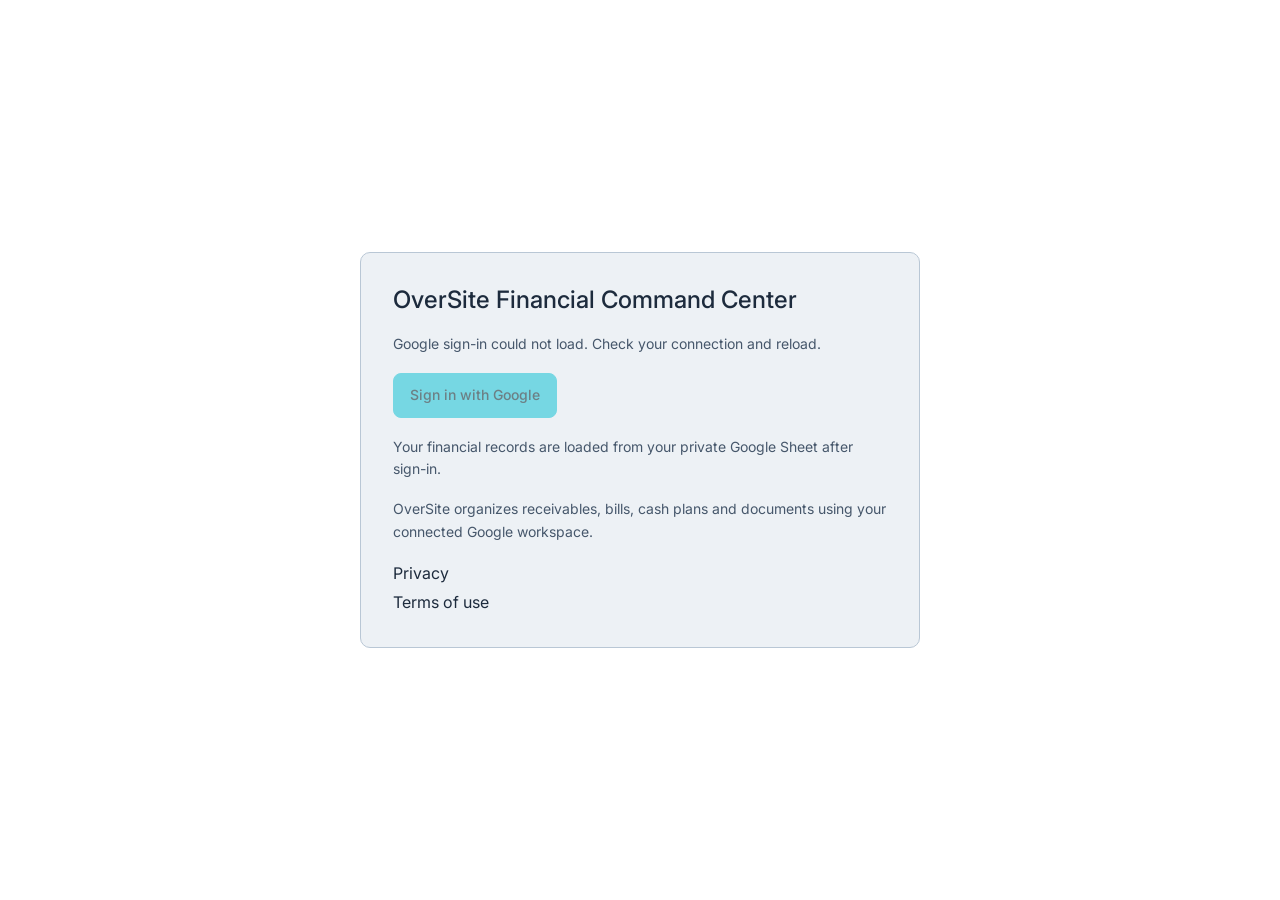
==== commit ef3cf4d5: "Refresh final light-theme and form assets" ====
--- a/index.html
+++ b/index.html
@@ -1,6 +1,6 @@
 <!doctype html>
-<html lang="en"><head><meta http-equiv="Content-Security-Policy" content="default-src 'self'; script-src 'self' https://accounts.google.com/gsi/client; style-src 'self' 'unsafe-inline' https://fonts.googleapis.com https://accounts.google.com; font-src 'self' https://fonts.gstatic.com; img-src 'self' data:; connect-src 'self' https://script.googleapis.com https://accounts.google.com https://oauth2.googleapis.com; frame-src https://accounts.google.com; base-uri 'none'; object-src 'none'; form-action 'none'"><meta name="referrer" content="strict-origin-when-cross-origin"><script src="./assets/memory.js?v=a94ecabf279ec6e1"></script><link rel="stylesheet" href="./assets/cloud.css?v=a94ecabf279ec6e1">
-<script src="./assets/startup.js?v=a94ecabf279ec6e1"></script>
+<html lang="en"><head><meta http-equiv="Content-Security-Policy" content="default-src 'self'; script-src 'self' https://accounts.google.com/gsi/client; style-src 'self' 'unsafe-inline' https://fonts.googleapis.com https://accounts.google.com; font-src 'self' https://fonts.gstatic.com; img-src 'self' data:; connect-src 'self' https://script.googleapis.com https://accounts.google.com https://oauth2.googleapis.com; frame-src https://accounts.google.com; base-uri 'none'; object-src 'none'; form-action 'none'"><meta name="referrer" content="strict-origin-when-cross-origin"><script src="./assets/memory.js?v=085b1ef94464c960"></script><link rel="stylesheet" href="./assets/cloud.css?v=085b1ef94464c960">
+<script src="./assets/startup.js?v=085b1ef94464c960"></script>
 <meta charset="utf-8"><meta name="viewport" content="width=device-width, initial-scale=1"><meta name="color-scheme" content="light"><title>OverSite — Daily Burn Sheet & Runway</title>
 <style>:root{--nav:#101e28;--ink:#172d39;--muted:#73828d;--line:#e4e9ed;--bg:#f5f7f9;--teal:#087d73;--teal-light:#e6f4f0;--orange:#aa660d;--red:#b84649;--shadow:0 3px 10px #162f3c04}*{box-sizing:border-box}body{margin:0;background:var(--bg);color:var(--ink);font:14px/1.5 -apple-system,BlinkMacSystemFont,'Segoe UI',Arial,sans-serif}button,input,select,textarea{font:inherit}button,a,input,select{touch-action:manipulation}button{cursor:pointer}a{color:inherit;text-decoration:none}button:focus-visible,a:focus-visible,input:focus-visible,select:focus-visible{outline:3px solid #44b8ac;outline-offset:3px}.sidebar{width:242px;background:var(--nav);position:fixed;inset:0 auto 0 0;padding:30px 19px 20px;display:flex;flex-direction:column;color:#b6c3cd;z-index:20}.brand{display:flex;align-items:center;gap:12px;color:white;font-size:24px;font-weight:500;letter-spacing:0}.brand small{display:block;font-size:12px;letter-spacing:0;font-weight:500;margin-top:1px;color:#8b9eac}.brand-symbol{width:36px;height:37px;border:2px solid #4db6a2;border-radius:12px;font-size:0;position:relative;display:block;transform:rotate(-8deg)}.brand-symbol:before{content:'';position:absolute;border:2px solid #4db6a2;border-radius:7px;inset:6px}.brand-symbol span{position:absolute;right:-5px;top:9px;width:10px;height:14px;background:var(--nav);border-left:3px solid #6ae0c9}.workspace{margin-top:31px;background:#1a2b36;border:1px solid #293b46;border-radius:9px;display:flex;align-items:center;gap:9px;padding:12px 10px;color:#e9eff4;font-size:12px}.workspace small{display:block;color:#8295a3;font-size:12px}.workspace-icon{background:#2b494d;padding:7px;border-radius:7px;font-size:12px;font-weight:500;color:#ace3d6}.chevron{margin-left:auto;color:#738993}.nav-label{font-size:12px;letter-spacing:0;color:#6e8798;margin:31px 12px 10px;font-weight:500}nav{display:grid;gap:5px}.nav-item{border:0;background:transparent;color:#a6b8c5;text-align:left;border-radius:7px;padding:11px 12px;font-size:13px;display:flex;align-items:center;gap:11px;line-height:1.5}.nav-item svg{width:18px;height:18px;opacity:.8}.nav-item.active{color:#cff9ee;background:#24403e}.nav-item.active svg{color:#80d9c3}.nav-item:hover{background:#1c303c;color:white}.nav-item .tag{margin-left:auto;font-size:12px;background:#ffffff0e;padding:0 5px;border-radius:3px}.sidebar-foot{margin-top:auto;padding:26px 9px 0}.local-indicator{font-size:12px;color:#c2d7cd;display:flex;gap:7px;align-items:center}.local-indicator i{height:6px;width:6px;border-radius:50%;background:#e2b565}.sidebar-foot p{font-size:12px;color:#8298a7;line-height:1.8}.side-button{width:100%;margin-top:12px;color:#bbd0dc;background:transparent;border:1px solid #30434e;border-radius:6px;padding:8px 9px;font-size:12px;text-align:left}.side-button span{float:right}.app-shell{margin-left:242px}header{height:69px;background:white;border-bottom:1px solid var(--line);padding:0 34px;display:flex;align-items:center;justify-content:space-between;gap:12px}.breadcrumb{display:flex;gap:14px;font-size:12px;align-items:center;color:#7d8b95}.breadcrumb b{font-weight:400;color:#c6cfd5}.breadcrumb strong{font-weight:500;color:#334957}.top-actions{display:flex;gap:16px;align-items:center}.avatar{border:0;width:32px;height:32px;background:#ebf1ef;color:var(--teal);border-radius:50%;font-size:12px;font-weight:500}.pill{border-radius:5px;padding:4px 8px;display:inline-flex;align-items:center;white-space:nowrap;font-size:12px;line-height:1.5}.pill.neutral{background:#f0f3f6;color:#677887}.pill.green{background:#e8f5ef;color:#137958}.pill.amber{background:#fcf3e2;color:#99610f}.pill.red{background:#faeeee;color:var(--red)}.pill.blue{background:#eaf1fb;color:#4a6894}.preview-band{padding:9px 34px;background:#faf8ef;border-bottom:1px solid #efe9d5;font-size:12px;color:#8a7751;display:flex;align-items:center;justify-content:space-between;gap:10px}.preview-band b{font-weight:500}.preview-band button{background:none;border:0;color:#927842;font-size:12px;white-space:nowrap}main{max-width:1660px;margin:auto;padding:30px 34px 42px}.page-title{display:flex;align-items:flex-start;justify-content:space-between;margin-bottom:23px;gap:20px}.eyebrow{font-size:12px;color:var(--teal);letter-spacing:0;font-weight:500;margin-bottom:5px;text-transform:none}h1{font-size:27px;letter-spacing:0;font-weight:500;line-height:1.25;margin:0 0 9px}h2{font-size:15px;line-height:1.4;margin:0;font-weight:500;letter-spacing:0}h3{font-size:13px;font-weight:500;margin:0 0 6px}.sub{color:var(--muted);font-size:12px;margin:0}.btn{background:white;border:1px solid #dce4e8;color:#465b68;border-radius:6px;padding:9px 13px;font-size:12px;font-weight:500;display:inline-flex;align-items:center;justify-content:center;gap:7px;white-space:nowrap}.btn svg{height:14px;width:14px}.btn:hover{border-color:#94b1b3;background:#f6fbf9}.btn.primary{color:white;background:var(--teal);border-color:var(--teal)}.btn.primary:hover{background:#066f66}.btn.small{padding:7px 11px;font-size:12px}.btn.danger{color:var(--red);border-color:#ecd1d3}.actions{display:flex;gap:9px;flex-wrap:wrap}.icon-btn{border:0;background:#f3f6f8;border-radius:6px;padding:3px 10px;color:#66808c;font-size:22px}.stats{display:grid;grid-template-columns:repeat(4,minmax(0,1fr));gap:15px;margin-bottom:20px}.stat{background:white;border:1px solid var(--line);border-radius:10px;padding:17px 18px;box-shadow:none;min-width:0}.stat-top{display:flex;justify-content:space-between;font-size:12px;color:#637884;align-items:center;margin-bottom:9px}.stat-top svg{height:17px;width:17px;color:#9aabb4}.stat-value{font-size:29px;font-weight:500;letter-spacing:0;line-height:1.3;white-space:nowrap}.stat-foot{margin-top:9px;color:#8a97a0;font-size:12px}.stat-foot .dot{display:inline-block;width:5px;height:5px;background:#daab57;border-radius:50%;margin-right:6px}.stat-value.negative,.negative{color:var(--red)}.positive{color:var(--teal)}.alert{background:#fff8ed;border:1px solid #f0e1c7;padding:13px 16px;border-radius:8px;margin-bottom:21px;display:flex;gap:12px;align-items:flex-start;color:#82652d;font-size:12px}.alert svg{height:18px;width:18px;flex-shrink:0;margin-top:1px}.alert b{font-weight:500;color:#7a5620}.alert .tail{margin-left:auto;white-space:nowrap;font-size:12px;padding-top:1px}.grid-main{display:grid;grid-template-columns:minmax(0,1fr) 298px;gap:19px;align-items:start}.panel{background:#fff;border:1px solid var(--line);border-radius:10px;box-shadow:none;min-width:0}.panel-head{padding:19px 21px 13px;display:flex;align-items:flex-start;justify-content:space-between;gap:12px}.panel-head .sub{font-size:12px;margin-top:4px}.panel-body{padding:0 21px 20px}.segmented{display:flex;gap:2px;padding:3px;background:#f1f4f6;border-radius:6px}.segmented button{border:0;border-radius:4px;font-size:12px;padding:5px 10px;color:#8796a0;background:transparent}.segmented button.on{background:white;color:#2e5663;box-shadow:none}.chart-key{display:flex;gap:16px;align-items:center;color:#81909c;font-size:12px;padding:0 22px 1px;flex-wrap:wrap}.linekey{display:inline-block;width:15px;border-top:2px solid var(--teal);vertical-align:middle;margin-right:5px}.linekey.dashed{border-color:#8394a3;border-top-style:dashed}.linekey.floor{border-color:#dcaa61;border-top-style:dotted}.chart{padding:4px 12px 0;min-height:235px}.chart svg{width:100%;height:245px;overflow:visible;display:block}.chart-end{display:flex;justify-content:space-between;margin:2px 21px 16px;padding-top:11px;border-top:1px solid #f0f3f5;gap:10px;font-size:12px;color:#8b9aa3}.chart-end strong{font-size:12px;color:#465f6e}.sidepanel h2{font-size:13px}.switch-row{display:flex;align-items:center;justify-content:space-between;padding:12px 0;gap:10px;border-bottom:1px solid #f1f4f6}.switch-row label,.switch-row .switch-text{font-size:12px;color:#415e6b}.switch-row small{display:block;font-size:12px;color:#8d9da7;margin-top:2px}.toggle{position:relative;display:inline-flex;flex-shrink:0;align-items:center}.toggle input{position:absolute;opacity:0;width:100%;height:100%;cursor:pointer;margin:0}.toggle span{width:31px;height:18px;background:#dce5e9;border-radius:30px;pointer-events:none;transition:.2s}.toggle span:before{content:'';position:absolute;left:3px;top:3px;width:12px;height:12px;border-radius:50%;background:white;box-shadow:none;transition:.2s}.toggle input:checked+span{background:var(--teal)}.toggle input:checked+span:before{transform:translateX(13px)}.toggle input:focus-visible+span{outline:3px solid #58b5b0}.control{margin-top:15px}.control .control-label{display:flex;align-items:center;justify-content:space-between;font-size:12px;color:#7f909d}.control .control-label b{font-size:12px;color:#234e5c;font-weight:500}.control input[type=range]{width:100%;accent-color:var(--teal);margin:9px 0 0;height:5px}.form-inline{display:grid;grid-template-columns:1fr 1fr;gap:10px;margin-top:12px}.field label{display:block;font-size:12px;color:#7f909d;margin-bottom:5px}.field input,.field select,.field textarea{width:100%;padding:8px 9px;border:1px solid #dfe7eb;background:white;border-radius:5px;font-size:12px;color:#284755;min-width:0}.control-note{background:#f4f8f7;color:#709084;font-size:12px;padding:10px 11px;border-radius:6px;line-height:1.65;margin-top:16px}.control-note b{color:#476b5b}.lower-grid{display:grid;grid-template-columns:minmax(0,1.15fr) minmax(0,1fr);gap:19px;margin-top:19px}.table-wrap{overflow-x:auto}table{border-collapse:collapse;width:100%;font-size:12px}th{font-weight:500;color:#8b9aa5;font-size:12px;letter-spacing:0;text-transform:none;text-align:left;padding:10px 17px;border-bottom:1px solid #e9eef1;background:#fafcfd;white-space:nowrap}td{border-bottom:1px solid #eef2f4;padding:13px 17px;color:#496271;vertical-align:middle}tr:last-child td{border-bottom:0}td strong{font-weight:500;color:#2a4758}.money{text-align:right;white-space:nowrap;font-variant-numeric:tabular-nums}.datecell{white-space:nowrap}.mini{font-size:12px;color:#96a5ae;display:block;margin-top:2px}.panel-link{font-size:12px;color:var(--teal);font-weight:500;border:0;background:none;padding:0}.vendor-row{display:flex;align-items:center;gap:10px;font-size:12px;padding:11px 21px}.vendor-icon{width:28px;height:28px;background:#eef2f4;border-radius:7px;display:flex;justify-content:center;align-items:center;font-size:12px;color:#68818c;font-weight:500}.vendor-middle{flex:1;min-width:0}.vendor-middle span{font-size:12px;color:#9ba7b0}.vendor-bar{height:4px;background:#f0f3f5;border-radius:3px;margin-top:5px;overflow:hidden}.vendor-bar i{display:block;background:#6b9f9a;height:100%;border-radius:4px}.vendor-balance{font-size:12px;font-weight:500}.section-gap{margin-top:22px}.folders{display:grid;grid-template-columns:repeat(3,minmax(0,1fr));gap:13px}.folder-card{border:1px solid var(--line);border-radius:9px;background:white;padding:17px;display:flex;gap:13px;align-items:flex-start}.folder-card:hover{border-color:#9cbeb8;box-shadow:none}.folder-card svg{width:24px;height:24px;color:#67a99a;margin-top:3px}.folder-card b{font-size:12px;display:block}.folder-card small{display:block;font-size:12px;color:#8a9ba5;margin-top:4px}.folder-card .arrow{margin-left:auto;color:#9aabb5}.main-foot{padding:0 34px 20px;display:flex;justify-content:space-between;font-size:12px;color:#96a4ac}.toolbar{display:flex;gap:12px;padding:16px 20px;align-items:center;justify-content:space-between;flex-wrap:wrap}.search{border:1px solid #dfe7eb;border-radius:6px;padding:9px 12px;min-width:240px;font-size:12px;background:#fbfcfd}.table-full td{padding:11px 15px}.table-full .btn{padding:5px 8px;font-size:12px}.totalbar{display:flex;justify-content:space-between;background:#f7faf9;border-top:1px solid #e0e9e6;padding:14px 20px;font-size:12px;color:#658273}.totalbar b{font-size:15px;color:#28594f}.prose{font-size:12px;color:#708592;line-height:1.8}.prose p{margin:0 0 12px}.prose b{color:#334f5f}.notice{background:#f8fafb;border:1px solid var(--line);border-radius:7px;padding:15px 17px;font-size:12px;color:#718793;line-height:1.7;margin-top:18px}.metrics-row{display:grid;grid-template-columns:repeat(3,1fr);gap:17px;margin:18px 0}.metric{border:1px solid var(--line);padding:18px;border-radius:8px;background:white}.metric label{display:block;font-size:12px;color:#8196a3;margin-bottom:7px}.metric b{font-size:22px}.readiness{display:flex;gap:13px;background:#eef5f2;padding:17px 21px;border-radius:8px;color:#5f7e72;font-size:12px;margin-bottom:22px}.readiness svg{width:20px;height:20px;flex-shrink:0}.readiness strong{color:#325b4e}.review-item{display:flex;gap:15px;padding:17px 0;border-bottom:1px solid var(--line);font-size:12px;line-height:1.7;color:#6d8492}.review-number{border-radius:5px;background:#f9f1e2;color:#947130;min-width:24px;height:23px;text-align:center;font-size:12px;padding-top:3px}.timeline-entry{padding:15px 0;border-bottom:1px solid var(--line);display:flex;gap:16px}.timeline-entry time{color:#93a3ac;font-size:12px;width:135px;flex-shrink:0}.timeline-entry p{margin:0;font-size:12px;color:#456474}.two-col{display:grid;grid-template-columns:1fr 1fr;gap:19px}.text-btn{border:0;background:none;color:var(--teal);font-size:12px;font-weight:500;padding:3px}.empty{padding:38px;color:#849ba8;text-align:center;font-size:12px}dialog{border:1px solid #dfe8e9;border-radius:12px;padding:0;width:520px;max-width:calc(100vw - 30px);color:var(--ink);box-shadow:none}dialog::backdrop{background:#142b4055;backdrop-filter:none}.dialog-head{padding:20px 23px;border-bottom:1px solid var(--line);display:flex;align-items:center;justify-content:space-between}#dialog-body{padding:19px 23px}.dialog-foot{padding:15px 23px;background:#f7fafb;border-top:1px solid var(--line);display:flex;justify-content:flex-end;gap:10px}.form-grid{display:grid;grid-template-columns:1fr 1fr;gap:14px}.form-grid .full{grid-column:1/-1}.form-grid label{font-size:12px}.form-grid input,.form-grid select,.form-grid textarea{font-size:12px}.checklabel{display:flex;gap:9px;align-items:flex-start;font-size:12px;color:#678291}.checklabel input{accent-color:var(--teal);margin-top:3px}#toast{position:fixed;right:25px;bottom:25px;background:#173b38;color:#e6f9f1;border-radius:8px;padding:13px 20px;font-size:12px;box-shadow:none;z-index:100;transform:translateY(120px);opacity:0;transition:.25s;max-width:430px}#toast.show{transform:none;opacity:1}.mobile-menu{display:none;background:none;border:0;padding:0;color:var(--ink)}.chart-tooltip{background:white}.print-only{display:none}
 @media(min-width:1500px){.grid-main{grid-template-columns:minmax(0,1fr) 335px}.chart svg{height:275px}.stat-value{font-size:33px}}@media(max-width:1150px){.sidebar{width:212px;padding-left:14px;padding-right:14px}.app-shell{margin-left:212px}main{padding:24px}.grid-main{grid-template-columns:minmax(0,1fr) 266px}.stat{padding:15px 13px}.stat-value{font-size:23px}header,.preview-band{padding-left:24px;padding-right:24px}.top-actions>.pill{display:none}.folders{grid-template-columns:repeat(2,1fr)}}@media(max-width:950px){.grid-main{grid-template-columns:1fr}.lower-grid{grid-template-columns:1fr}.sidepanel .panel-body{display:grid;grid-template-columns:1fr 1fr;column-gap:20px}.sidepanel .control-note{grid-column:1/-1}.sidebar{width:190px}.app-shell{margin-left:190px}.brand{font-size:22px}.brand small{font-size:12px}.workspace{padding:9px}.stats{grid-template-columns:repeat(2,1fr)}.stat-value{font-size:28px}.two-col{grid-template-columns:1fr}}@media(max-width:650px){.sidebar{transform:translateX(-100%);width:235px;transition:.2s}.sidebar.show{transform:none;box-shadow:none}.app-shell{margin:0}.mobile-menu{display:block;margin-right:5px}header{height:58px;padding:0 17px}.breadcrumb{font-size:12px;gap:7px}.top-actions{gap:8px}.top-actions .btn{font-size:12px;padding:7px}.preview-band{padding:8px 17px;font-size:12px}.preview-band button{display:none}main{padding:22px 16px}.page-title{gap:10px}.page-title h1{font-size:24px}.page-title .actions .btn{font-size:12px;padding:8px}.stats{gap:9px}.stat-value{font-size:26px}.stat-foot{font-size:12px}.stat-top{font-size:12px}.alert{font-size:12px}.alert .tail{display:none}.folders{grid-template-columns:1fr 1fr;gap:9px}.folder-card{padding:13px;gap:9px}.folder-card small{font-size:12px}.folder-card svg{width:20px}.folder-card .arrow{display:none}.main-foot{padding:0 16px 20px;display:block;font-size:12px}.main-foot span{display:block}.metrics-row{grid-template-columns:1fr}.sidepanel .panel-body{display:block}.form-grid{grid-template-columns:1fr}.form-grid .full{grid-column:auto}.chart-end{font-size:12px}.chart-end strong{font-size:12px}.search{min-width:160px}.datecell{font-size:12px}}
@@ -58,7 +58,7 @@
 @media(max-width:1100px){body[data-page="forecast"] .runway-top{grid-template-columns:repeat(6,minmax(0,1fr))}body[data-page="forecast"] .run-card:nth-child(-n+2){grid-column:span 3}body[data-page="forecast"] .run-card:nth-child(n+3){grid-column:span 2}body[data-page="forecast"] .run-card{min-height:123px}}
 @media(max-width:650px){body[data-page="forecast"] .runway-top{grid-template-columns:repeat(2,minmax(0,1fr));gap:9px}body[data-page="forecast"] .run-card:nth-child(-n+2){grid-column:span 1}body[data-page="forecast"] .run-card:nth-child(n+3){grid-column:span 2;min-height:95px;display:grid;grid-template-columns:1fr 1fr;column-gap:8px;align-items:center}body[data-page="forecast"] .run-card:nth-child(n+3) small{grid-column:1/-1;margin-top:1px}body[data-page="forecast"] .run-card{padding:13px 12px}body[data-page="forecast"] .run-card:nth-child(n+3) b{text-align:right;font-size:24px}.home-case-note{width:100%;order:2}.home-alert .text-btn{padding:0}.home-always{font-size:12px!important}.breadcrumb>span{display:none}}
 </style>
-<link rel="stylesheet" href="./assets/light-theme.css?v=a94ecabf279ec6e1">
+<link rel="stylesheet" href="./assets/light-theme.css?v=085b1ef94464c960">
 </head>
 <body class="cloud-loading" data-static-mode="true"><div id="cloud-wait">Connecting to your private Google ledger…</div>
 <aside class="sidebar">
@@ -79,4 +79,4 @@
 
 
 
-<script src="./assets/static-config.js?v=a94ecabf279ec6e1"></script><script src="./assets/script-transport.js?v=a94ecabf279ec6e1"></script><script src="./assets/static-client.js?v=a94ecabf279ec6e1"></script></body></html>
+<script src="./assets/static-config.js?v=085b1ef94464c960"></script><script src="./assets/script-transport.js?v=085b1ef94464c960"></script><script src="./assets/static-client.js?v=085b1ef94464c960"></script></body></html>
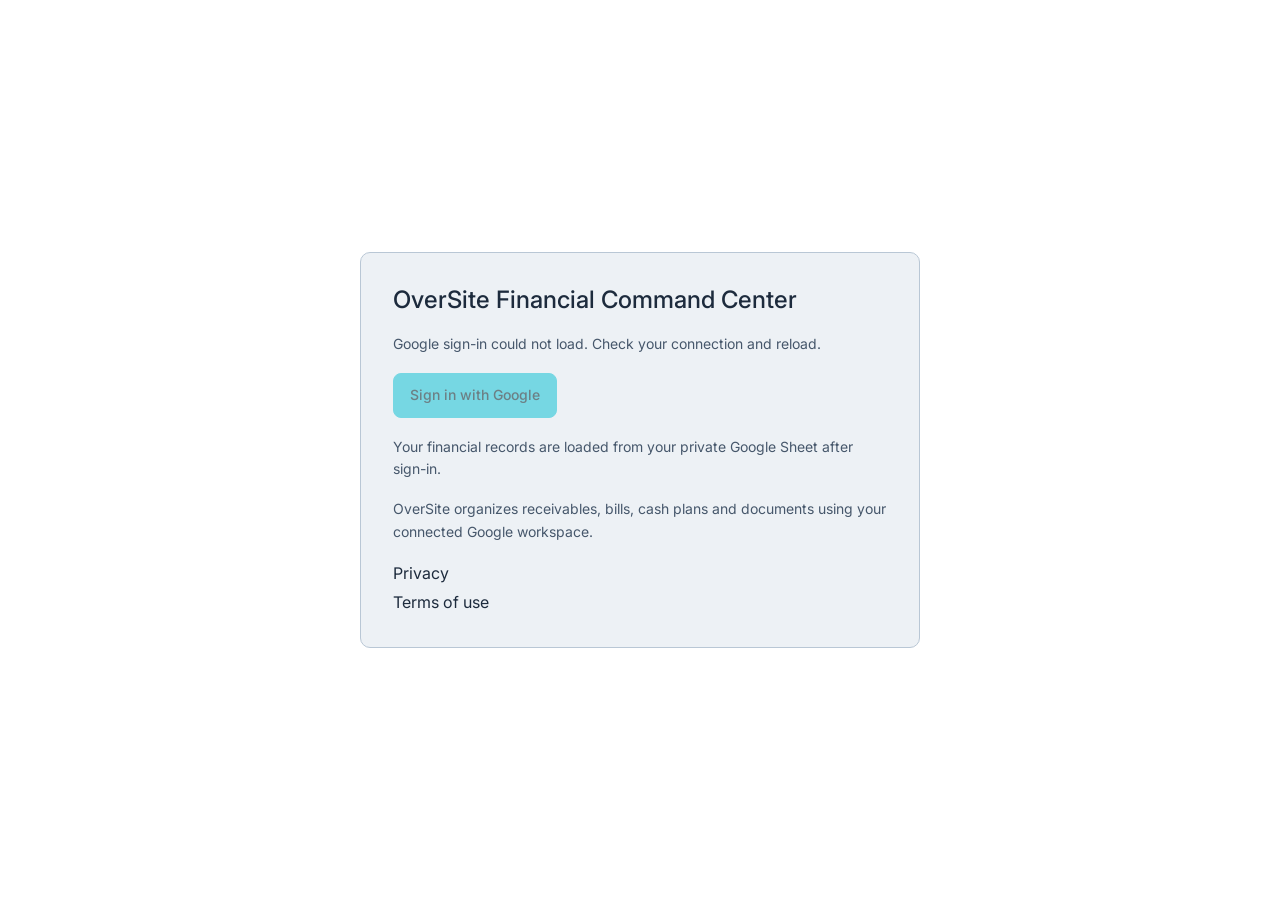
==== commit a54a4aa1: "Remove inactive workspace block and move navigation up" ====
--- a/index.html
+++ b/index.html
@@ -1,6 +1,6 @@
 <!doctype html>
-<html lang="en"><head><meta http-equiv="Content-Security-Policy" content="default-src 'self'; script-src 'self' https://accounts.google.com/gsi/client; style-src 'self' 'unsafe-inline' https://fonts.googleapis.com https://accounts.google.com; font-src 'self' https://fonts.gstatic.com; img-src 'self' data:; connect-src 'self' https://script.googleapis.com https://accounts.google.com https://oauth2.googleapis.com; frame-src https://accounts.google.com; base-uri 'none'; object-src 'none'; form-action 'none'"><meta name="referrer" content="strict-origin-when-cross-origin"><script src="./assets/memory.js?v=085b1ef94464c960"></script><link rel="stylesheet" href="./assets/cloud.css?v=085b1ef94464c960">
-<script src="./assets/startup.js?v=085b1ef94464c960"></script>
+<html lang="en"><head><meta http-equiv="Content-Security-Policy" content="default-src 'self'; script-src 'self' https://accounts.google.com/gsi/client; style-src 'self' 'unsafe-inline' https://fonts.googleapis.com https://accounts.google.com; font-src 'self' https://fonts.gstatic.com; img-src 'self' data:; connect-src 'self' https://script.googleapis.com https://accounts.google.com https://oauth2.googleapis.com; frame-src https://accounts.google.com; base-uri 'none'; object-src 'none'; form-action 'none'"><meta name="referrer" content="strict-origin-when-cross-origin"><script src="./assets/memory.js?v=67ea42bf4d5f4aa3"></script><link rel="stylesheet" href="./assets/cloud.css?v=67ea42bf4d5f4aa3">
+<script src="./assets/startup.js?v=67ea42bf4d5f4aa3"></script>
 <meta charset="utf-8"><meta name="viewport" content="width=device-width, initial-scale=1"><meta name="color-scheme" content="light"><title>OverSite — Daily Burn Sheet & Runway</title>
 <style>:root{--nav:#101e28;--ink:#172d39;--muted:#73828d;--line:#e4e9ed;--bg:#f5f7f9;--teal:#087d73;--teal-light:#e6f4f0;--orange:#aa660d;--red:#b84649;--shadow:0 3px 10px #162f3c04}*{box-sizing:border-box}body{margin:0;background:var(--bg);color:var(--ink);font:14px/1.5 -apple-system,BlinkMacSystemFont,'Segoe UI',Arial,sans-serif}button,input,select,textarea{font:inherit}button,a,input,select{touch-action:manipulation}button{cursor:pointer}a{color:inherit;text-decoration:none}button:focus-visible,a:focus-visible,input:focus-visible,select:focus-visible{outline:3px solid #44b8ac;outline-offset:3px}.sidebar{width:242px;background:var(--nav);position:fixed;inset:0 auto 0 0;padding:30px 19px 20px;display:flex;flex-direction:column;color:#b6c3cd;z-index:20}.brand{display:flex;align-items:center;gap:12px;color:white;font-size:24px;font-weight:500;letter-spacing:0}.brand small{display:block;font-size:12px;letter-spacing:0;font-weight:500;margin-top:1px;color:#8b9eac}.brand-symbol{width:36px;height:37px;border:2px solid #4db6a2;border-radius:12px;font-size:0;position:relative;display:block;transform:rotate(-8deg)}.brand-symbol:before{content:'';position:absolute;border:2px solid #4db6a2;border-radius:7px;inset:6px}.brand-symbol span{position:absolute;right:-5px;top:9px;width:10px;height:14px;background:var(--nav);border-left:3px solid #6ae0c9}.workspace{margin-top:31px;background:#1a2b36;border:1px solid #293b46;border-radius:9px;display:flex;align-items:center;gap:9px;padding:12px 10px;color:#e9eff4;font-size:12px}.workspace small{display:block;color:#8295a3;font-size:12px}.workspace-icon{background:#2b494d;padding:7px;border-radius:7px;font-size:12px;font-weight:500;color:#ace3d6}.chevron{margin-left:auto;color:#738993}.nav-label{font-size:12px;letter-spacing:0;color:#6e8798;margin:31px 12px 10px;font-weight:500}nav{display:grid;gap:5px}.nav-item{border:0;background:transparent;color:#a6b8c5;text-align:left;border-radius:7px;padding:11px 12px;font-size:13px;display:flex;align-items:center;gap:11px;line-height:1.5}.nav-item svg{width:18px;height:18px;opacity:.8}.nav-item.active{color:#cff9ee;background:#24403e}.nav-item.active svg{color:#80d9c3}.nav-item:hover{background:#1c303c;color:white}.nav-item .tag{margin-left:auto;font-size:12px;background:#ffffff0e;padding:0 5px;border-radius:3px}.sidebar-foot{margin-top:auto;padding:26px 9px 0}.local-indicator{font-size:12px;color:#c2d7cd;display:flex;gap:7px;align-items:center}.local-indicator i{height:6px;width:6px;border-radius:50%;background:#e2b565}.sidebar-foot p{font-size:12px;color:#8298a7;line-height:1.8}.side-button{width:100%;margin-top:12px;color:#bbd0dc;background:transparent;border:1px solid #30434e;border-radius:6px;padding:8px 9px;font-size:12px;text-align:left}.side-button span{float:right}.app-shell{margin-left:242px}header{height:69px;background:white;border-bottom:1px solid var(--line);padding:0 34px;display:flex;align-items:center;justify-content:space-between;gap:12px}.breadcrumb{display:flex;gap:14px;font-size:12px;align-items:center;color:#7d8b95}.breadcrumb b{font-weight:400;color:#c6cfd5}.breadcrumb strong{font-weight:500;color:#334957}.top-actions{display:flex;gap:16px;align-items:center}.avatar{border:0;width:32px;height:32px;background:#ebf1ef;color:var(--teal);border-radius:50%;font-size:12px;font-weight:500}.pill{border-radius:5px;padding:4px 8px;display:inline-flex;align-items:center;white-space:nowrap;font-size:12px;line-height:1.5}.pill.neutral{background:#f0f3f6;color:#677887}.pill.green{background:#e8f5ef;color:#137958}.pill.amber{background:#fcf3e2;color:#99610f}.pill.red{background:#faeeee;color:var(--red)}.pill.blue{background:#eaf1fb;color:#4a6894}.preview-band{padding:9px 34px;background:#faf8ef;border-bottom:1px solid #efe9d5;font-size:12px;color:#8a7751;display:flex;align-items:center;justify-content:space-between;gap:10px}.preview-band b{font-weight:500}.preview-band button{background:none;border:0;color:#927842;font-size:12px;white-space:nowrap}main{max-width:1660px;margin:auto;padding:30px 34px 42px}.page-title{display:flex;align-items:flex-start;justify-content:space-between;margin-bottom:23px;gap:20px}.eyebrow{font-size:12px;color:var(--teal);letter-spacing:0;font-weight:500;margin-bottom:5px;text-transform:none}h1{font-size:27px;letter-spacing:0;font-weight:500;line-height:1.25;margin:0 0 9px}h2{font-size:15px;line-height:1.4;margin:0;font-weight:500;letter-spacing:0}h3{font-size:13px;font-weight:500;margin:0 0 6px}.sub{color:var(--muted);font-size:12px;margin:0}.btn{background:white;border:1px solid #dce4e8;color:#465b68;border-radius:6px;padding:9px 13px;font-size:12px;font-weight:500;display:inline-flex;align-items:center;justify-content:center;gap:7px;white-space:nowrap}.btn svg{height:14px;width:14px}.btn:hover{border-color:#94b1b3;background:#f6fbf9}.btn.primary{color:white;background:var(--teal);border-color:var(--teal)}.btn.primary:hover{background:#066f66}.btn.small{padding:7px 11px;font-size:12px}.btn.danger{color:var(--red);border-color:#ecd1d3}.actions{display:flex;gap:9px;flex-wrap:wrap}.icon-btn{border:0;background:#f3f6f8;border-radius:6px;padding:3px 10px;color:#66808c;font-size:22px}.stats{display:grid;grid-template-columns:repeat(4,minmax(0,1fr));gap:15px;margin-bottom:20px}.stat{background:white;border:1px solid var(--line);border-radius:10px;padding:17px 18px;box-shadow:none;min-width:0}.stat-top{display:flex;justify-content:space-between;font-size:12px;color:#637884;align-items:center;margin-bottom:9px}.stat-top svg{height:17px;width:17px;color:#9aabb4}.stat-value{font-size:29px;font-weight:500;letter-spacing:0;line-height:1.3;white-space:nowrap}.stat-foot{margin-top:9px;color:#8a97a0;font-size:12px}.stat-foot .dot{display:inline-block;width:5px;height:5px;background:#daab57;border-radius:50%;margin-right:6px}.stat-value.negative,.negative{color:var(--red)}.positive{color:var(--teal)}.alert{background:#fff8ed;border:1px solid #f0e1c7;padding:13px 16px;border-radius:8px;margin-bottom:21px;display:flex;gap:12px;align-items:flex-start;color:#82652d;font-size:12px}.alert svg{height:18px;width:18px;flex-shrink:0;margin-top:1px}.alert b{font-weight:500;color:#7a5620}.alert .tail{margin-left:auto;white-space:nowrap;font-size:12px;padding-top:1px}.grid-main{display:grid;grid-template-columns:minmax(0,1fr) 298px;gap:19px;align-items:start}.panel{background:#fff;border:1px solid var(--line);border-radius:10px;box-shadow:none;min-width:0}.panel-head{padding:19px 21px 13px;display:flex;align-items:flex-start;justify-content:space-between;gap:12px}.panel-head .sub{font-size:12px;margin-top:4px}.panel-body{padding:0 21px 20px}.segmented{display:flex;gap:2px;padding:3px;background:#f1f4f6;border-radius:6px}.segmented button{border:0;border-radius:4px;font-size:12px;padding:5px 10px;color:#8796a0;background:transparent}.segmented button.on{background:white;color:#2e5663;box-shadow:none}.chart-key{display:flex;gap:16px;align-items:center;color:#81909c;font-size:12px;padding:0 22px 1px;flex-wrap:wrap}.linekey{display:inline-block;width:15px;border-top:2px solid var(--teal);vertical-align:middle;margin-right:5px}.linekey.dashed{border-color:#8394a3;border-top-style:dashed}.linekey.floor{border-color:#dcaa61;border-top-style:dotted}.chart{padding:4px 12px 0;min-height:235px}.chart svg{width:100%;height:245px;overflow:visible;display:block}.chart-end{display:flex;justify-content:space-between;margin:2px 21px 16px;padding-top:11px;border-top:1px solid #f0f3f5;gap:10px;font-size:12px;color:#8b9aa3}.chart-end strong{font-size:12px;color:#465f6e}.sidepanel h2{font-size:13px}.switch-row{display:flex;align-items:center;justify-content:space-between;padding:12px 0;gap:10px;border-bottom:1px solid #f1f4f6}.switch-row label,.switch-row .switch-text{font-size:12px;color:#415e6b}.switch-row small{display:block;font-size:12px;color:#8d9da7;margin-top:2px}.toggle{position:relative;display:inline-flex;flex-shrink:0;align-items:center}.toggle input{position:absolute;opacity:0;width:100%;height:100%;cursor:pointer;margin:0}.toggle span{width:31px;height:18px;background:#dce5e9;border-radius:30px;pointer-events:none;transition:.2s}.toggle span:before{content:'';position:absolute;left:3px;top:3px;width:12px;height:12px;border-radius:50%;background:white;box-shadow:none;transition:.2s}.toggle input:checked+span{background:var(--teal)}.toggle input:checked+span:before{transform:translateX(13px)}.toggle input:focus-visible+span{outline:3px solid #58b5b0}.control{margin-top:15px}.control .control-label{display:flex;align-items:center;justify-content:space-between;font-size:12px;color:#7f909d}.control .control-label b{font-size:12px;color:#234e5c;font-weight:500}.control input[type=range]{width:100%;accent-color:var(--teal);margin:9px 0 0;height:5px}.form-inline{display:grid;grid-template-columns:1fr 1fr;gap:10px;margin-top:12px}.field label{display:block;font-size:12px;color:#7f909d;margin-bottom:5px}.field input,.field select,.field textarea{width:100%;padding:8px 9px;border:1px solid #dfe7eb;background:white;border-radius:5px;font-size:12px;color:#284755;min-width:0}.control-note{background:#f4f8f7;color:#709084;font-size:12px;padding:10px 11px;border-radius:6px;line-height:1.65;margin-top:16px}.control-note b{color:#476b5b}.lower-grid{display:grid;grid-template-columns:minmax(0,1.15fr) minmax(0,1fr);gap:19px;margin-top:19px}.table-wrap{overflow-x:auto}table{border-collapse:collapse;width:100%;font-size:12px}th{font-weight:500;color:#8b9aa5;font-size:12px;letter-spacing:0;text-transform:none;text-align:left;padding:10px 17px;border-bottom:1px solid #e9eef1;background:#fafcfd;white-space:nowrap}td{border-bottom:1px solid #eef2f4;padding:13px 17px;color:#496271;vertical-align:middle}tr:last-child td{border-bottom:0}td strong{font-weight:500;color:#2a4758}.money{text-align:right;white-space:nowrap;font-variant-numeric:tabular-nums}.datecell{white-space:nowrap}.mini{font-size:12px;color:#96a5ae;display:block;margin-top:2px}.panel-link{font-size:12px;color:var(--teal);font-weight:500;border:0;background:none;padding:0}.vendor-row{display:flex;align-items:center;gap:10px;font-size:12px;padding:11px 21px}.vendor-icon{width:28px;height:28px;background:#eef2f4;border-radius:7px;display:flex;justify-content:center;align-items:center;font-size:12px;color:#68818c;font-weight:500}.vendor-middle{flex:1;min-width:0}.vendor-middle span{font-size:12px;color:#9ba7b0}.vendor-bar{height:4px;background:#f0f3f5;border-radius:3px;margin-top:5px;overflow:hidden}.vendor-bar i{display:block;background:#6b9f9a;height:100%;border-radius:4px}.vendor-balance{font-size:12px;font-weight:500}.section-gap{margin-top:22px}.folders{display:grid;grid-template-columns:repeat(3,minmax(0,1fr));gap:13px}.folder-card{border:1px solid var(--line);border-radius:9px;background:white;padding:17px;display:flex;gap:13px;align-items:flex-start}.folder-card:hover{border-color:#9cbeb8;box-shadow:none}.folder-card svg{width:24px;height:24px;color:#67a99a;margin-top:3px}.folder-card b{font-size:12px;display:block}.folder-card small{display:block;font-size:12px;color:#8a9ba5;margin-top:4px}.folder-card .arrow{margin-left:auto;color:#9aabb5}.main-foot{padding:0 34px 20px;display:flex;justify-content:space-between;font-size:12px;color:#96a4ac}.toolbar{display:flex;gap:12px;padding:16px 20px;align-items:center;justify-content:space-between;flex-wrap:wrap}.search{border:1px solid #dfe7eb;border-radius:6px;padding:9px 12px;min-width:240px;font-size:12px;background:#fbfcfd}.table-full td{padding:11px 15px}.table-full .btn{padding:5px 8px;font-size:12px}.totalbar{display:flex;justify-content:space-between;background:#f7faf9;border-top:1px solid #e0e9e6;padding:14px 20px;font-size:12px;color:#658273}.totalbar b{font-size:15px;color:#28594f}.prose{font-size:12px;color:#708592;line-height:1.8}.prose p{margin:0 0 12px}.prose b{color:#334f5f}.notice{background:#f8fafb;border:1px solid var(--line);border-radius:7px;padding:15px 17px;font-size:12px;color:#718793;line-height:1.7;margin-top:18px}.metrics-row{display:grid;grid-template-columns:repeat(3,1fr);gap:17px;margin:18px 0}.metric{border:1px solid var(--line);padding:18px;border-radius:8px;background:white}.metric label{display:block;font-size:12px;color:#8196a3;margin-bottom:7px}.metric b{font-size:22px}.readiness{display:flex;gap:13px;background:#eef5f2;padding:17px 21px;border-radius:8px;color:#5f7e72;font-size:12px;margin-bottom:22px}.readiness svg{width:20px;height:20px;flex-shrink:0}.readiness strong{color:#325b4e}.review-item{display:flex;gap:15px;padding:17px 0;border-bottom:1px solid var(--line);font-size:12px;line-height:1.7;color:#6d8492}.review-number{border-radius:5px;background:#f9f1e2;color:#947130;min-width:24px;height:23px;text-align:center;font-size:12px;padding-top:3px}.timeline-entry{padding:15px 0;border-bottom:1px solid var(--line);display:flex;gap:16px}.timeline-entry time{color:#93a3ac;font-size:12px;width:135px;flex-shrink:0}.timeline-entry p{margin:0;font-size:12px;color:#456474}.two-col{display:grid;grid-template-columns:1fr 1fr;gap:19px}.text-btn{border:0;background:none;color:var(--teal);font-size:12px;font-weight:500;padding:3px}.empty{padding:38px;color:#849ba8;text-align:center;font-size:12px}dialog{border:1px solid #dfe8e9;border-radius:12px;padding:0;width:520px;max-width:calc(100vw - 30px);color:var(--ink);box-shadow:none}dialog::backdrop{background:#142b4055;backdrop-filter:none}.dialog-head{padding:20px 23px;border-bottom:1px solid var(--line);display:flex;align-items:center;justify-content:space-between}#dialog-body{padding:19px 23px}.dialog-foot{padding:15px 23px;background:#f7fafb;border-top:1px solid var(--line);display:flex;justify-content:flex-end;gap:10px}.form-grid{display:grid;grid-template-columns:1fr 1fr;gap:14px}.form-grid .full{grid-column:1/-1}.form-grid label{font-size:12px}.form-grid input,.form-grid select,.form-grid textarea{font-size:12px}.checklabel{display:flex;gap:9px;align-items:flex-start;font-size:12px;color:#678291}.checklabel input{accent-color:var(--teal);margin-top:3px}#toast{position:fixed;right:25px;bottom:25px;background:#173b38;color:#e6f9f1;border-radius:8px;padding:13px 20px;font-size:12px;box-shadow:none;z-index:100;transform:translateY(120px);opacity:0;transition:.25s;max-width:430px}#toast.show{transform:none;opacity:1}.mobile-menu{display:none;background:none;border:0;padding:0;color:var(--ink)}.chart-tooltip{background:white}.print-only{display:none}
 @media(min-width:1500px){.grid-main{grid-template-columns:minmax(0,1fr) 335px}.chart svg{height:275px}.stat-value{font-size:33px}}@media(max-width:1150px){.sidebar{width:212px;padding-left:14px;padding-right:14px}.app-shell{margin-left:212px}main{padding:24px}.grid-main{grid-template-columns:minmax(0,1fr) 266px}.stat{padding:15px 13px}.stat-value{font-size:23px}header,.preview-band{padding-left:24px;padding-right:24px}.top-actions>.pill{display:none}.folders{grid-template-columns:repeat(2,1fr)}}@media(max-width:950px){.grid-main{grid-template-columns:1fr}.lower-grid{grid-template-columns:1fr}.sidepanel .panel-body{display:grid;grid-template-columns:1fr 1fr;column-gap:20px}.sidepanel .control-note{grid-column:1/-1}.sidebar{width:190px}.app-shell{margin-left:190px}.brand{font-size:22px}.brand small{font-size:12px}.workspace{padding:9px}.stats{grid-template-columns:repeat(2,1fr)}.stat-value{font-size:28px}.two-col{grid-template-columns:1fr}}@media(max-width:650px){.sidebar{transform:translateX(-100%);width:235px;transition:.2s}.sidebar.show{transform:none;box-shadow:none}.app-shell{margin:0}.mobile-menu{display:block;margin-right:5px}header{height:58px;padding:0 17px}.breadcrumb{font-size:12px;gap:7px}.top-actions{gap:8px}.top-actions .btn{font-size:12px;padding:7px}.preview-band{padding:8px 17px;font-size:12px}.preview-band button{display:none}main{padding:22px 16px}.page-title{gap:10px}.page-title h1{font-size:24px}.page-title .actions .btn{font-size:12px;padding:8px}.stats{gap:9px}.stat-value{font-size:26px}.stat-foot{font-size:12px}.stat-top{font-size:12px}.alert{font-size:12px}.alert .tail{display:none}.folders{grid-template-columns:1fr 1fr;gap:9px}.folder-card{padding:13px;gap:9px}.folder-card small{font-size:12px}.folder-card svg{width:20px}.folder-card .arrow{display:none}.main-foot{padding:0 16px 20px;display:block;font-size:12px}.main-foot span{display:block}.metrics-row{grid-template-columns:1fr}.sidepanel .panel-body{display:block}.form-grid{grid-template-columns:1fr}.form-grid .full{grid-column:auto}.chart-end{font-size:12px}.chart-end strong{font-size:12px}.search{min-width:160px}.datecell{font-size:12px}}
@@ -58,12 +58,11 @@
 @media(max-width:1100px){body[data-page="forecast"] .runway-top{grid-template-columns:repeat(6,minmax(0,1fr))}body[data-page="forecast"] .run-card:nth-child(-n+2){grid-column:span 3}body[data-page="forecast"] .run-card:nth-child(n+3){grid-column:span 2}body[data-page="forecast"] .run-card{min-height:123px}}
 @media(max-width:650px){body[data-page="forecast"] .runway-top{grid-template-columns:repeat(2,minmax(0,1fr));gap:9px}body[data-page="forecast"] .run-card:nth-child(-n+2){grid-column:span 1}body[data-page="forecast"] .run-card:nth-child(n+3){grid-column:span 2;min-height:95px;display:grid;grid-template-columns:1fr 1fr;column-gap:8px;align-items:center}body[data-page="forecast"] .run-card:nth-child(n+3) small{grid-column:1/-1;margin-top:1px}body[data-page="forecast"] .run-card{padding:13px 12px}body[data-page="forecast"] .run-card:nth-child(n+3) b{text-align:right;font-size:24px}.home-case-note{width:100%;order:2}.home-alert .text-btn{padding:0}.home-always{font-size:12px!important}.breadcrumb>span{display:none}}
 </style>
-<link rel="stylesheet" href="./assets/light-theme.css?v=085b1ef94464c960">
+<link rel="stylesheet" href="./assets/light-theme.css?v=67ea42bf4d5f4aa3">
 </head>
 <body class="cloud-loading" data-static-mode="true"><div id="cloud-wait">Connecting to your private Google ledger…</div>
 <aside class="sidebar">
  <a class="brand" href="#overview"><span class="brand-symbol" aria-label="Dollar sign">$</span><span>OverSite<small>Financial command center</small></span></a>
- <div class="workspace"><span class="workspace-icon">OF</span><span>OverSite workspace<small>Management planning</small></span><span class="chevron">⌄</span></div>
  <div class="nav-label">Workspace</div><nav id="nav"></nav>
  <div class="sidebar-foot"><div class="local-indicator"><i></i> Google connection pending</div><p>Shared working records in Google Sheets.<br>Private what-ifs require Apply to share.</p><button class="side-button" data-action="navigate" data-page="files">Open shared folders <span>↗</span></button></div>
 </aside>
@@ -79,4 +78,4 @@
 
 
 
-<script src="./assets/static-config.js?v=085b1ef94464c960"></script><script src="./assets/script-transport.js?v=085b1ef94464c960"></script><script src="./assets/static-client.js?v=085b1ef94464c960"></script></body></html>
+<script src="./assets/static-config.js?v=67ea42bf4d5f4aa3"></script><script src="./assets/script-transport.js?v=67ea42bf4d5f4aa3"></script><script src="./assets/static-client.js?v=67ea42bf4d5f4aa3"></script></body></html>
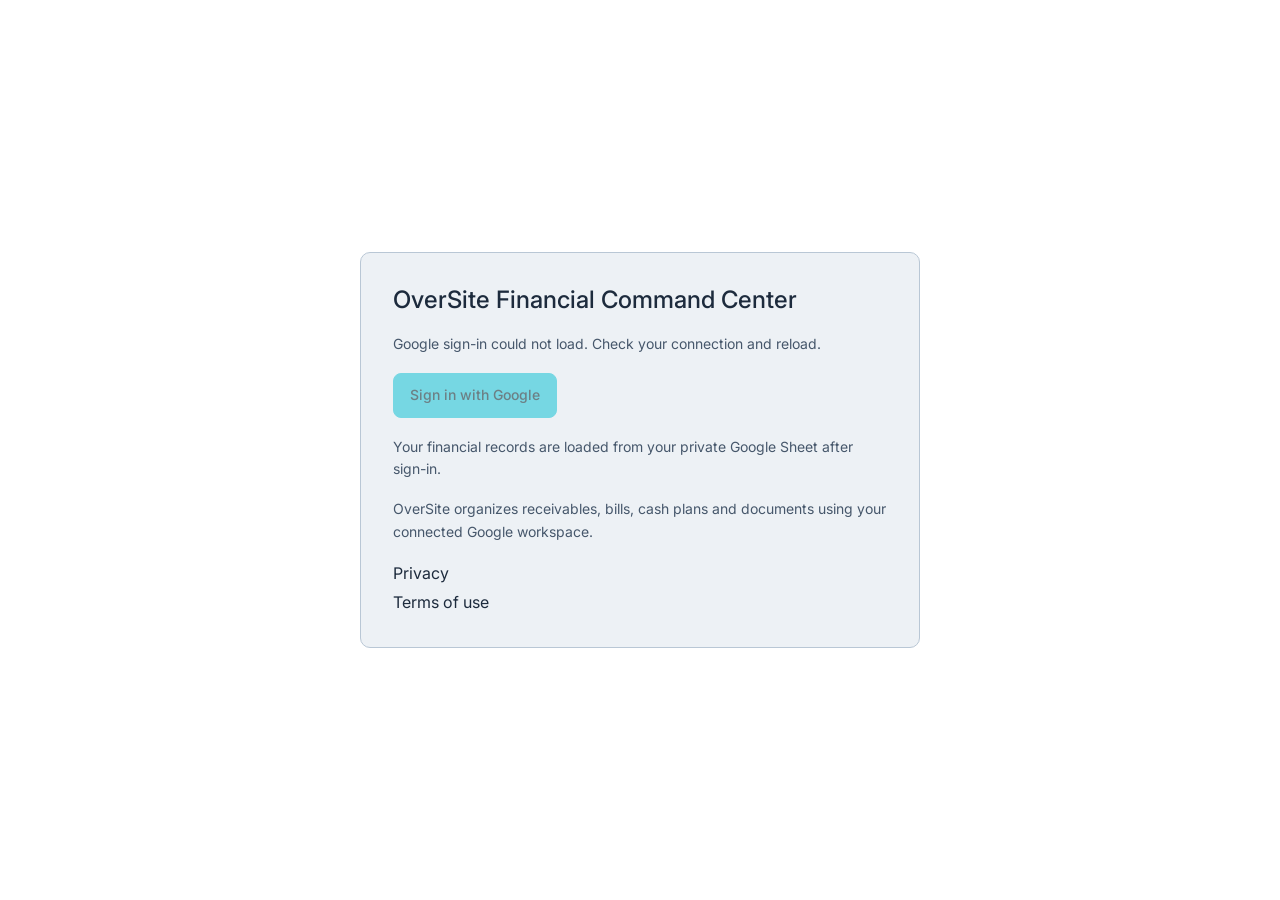
==== commit db7c7753: "Activate session renewal and update access notices" ====
--- a/index.html
+++ b/index.html
@@ -1,6 +1,6 @@
 <!doctype html>
-<html lang="en"><head><meta http-equiv="Content-Security-Policy" content="default-src 'self'; script-src 'self' https://accounts.google.com/gsi/client; style-src 'self' 'unsafe-inline' https://fonts.googleapis.com https://accounts.google.com; font-src 'self' https://fonts.gstatic.com; img-src 'self' data:; connect-src 'self' https://script.googleapis.com https://accounts.google.com https://oauth2.googleapis.com; frame-src https://accounts.google.com; base-uri 'none'; object-src 'none'; form-action 'none'"><meta name="referrer" content="strict-origin-when-cross-origin"><script src="./assets/memory.js?v=67ea42bf4d5f4aa3"></script><link rel="stylesheet" href="./assets/cloud.css?v=67ea42bf4d5f4aa3">
-<script src="./assets/startup.js?v=67ea42bf4d5f4aa3"></script>
+<html lang="en"><head><meta http-equiv="Content-Security-Policy" content="default-src 'self'; script-src 'self' https://accounts.google.com/gsi/client; style-src 'self' 'unsafe-inline' https://fonts.googleapis.com https://accounts.google.com; font-src 'self' https://fonts.gstatic.com; img-src 'self' data:; connect-src 'self' https://script.googleapis.com https://accounts.google.com https://oauth2.googleapis.com; frame-src https://accounts.google.com; base-uri 'none'; object-src 'none'; form-action 'none'"><meta name="referrer" content="strict-origin-when-cross-origin"><script src="./assets/memory.js?v=e4a41ed3037264c1"></script><link rel="stylesheet" href="./assets/cloud.css?v=e4a41ed3037264c1">
+<script src="./assets/startup.js?v=e4a41ed3037264c1"></script>
 <meta charset="utf-8"><meta name="viewport" content="width=device-width, initial-scale=1"><meta name="color-scheme" content="light"><title>OverSite — Daily Burn Sheet & Runway</title>
 <style>:root{--nav:#101e28;--ink:#172d39;--muted:#73828d;--line:#e4e9ed;--bg:#f5f7f9;--teal:#087d73;--teal-light:#e6f4f0;--orange:#aa660d;--red:#b84649;--shadow:0 3px 10px #162f3c04}*{box-sizing:border-box}body{margin:0;background:var(--bg);color:var(--ink);font:14px/1.5 -apple-system,BlinkMacSystemFont,'Segoe UI',Arial,sans-serif}button,input,select,textarea{font:inherit}button,a,input,select{touch-action:manipulation}button{cursor:pointer}a{color:inherit;text-decoration:none}button:focus-visible,a:focus-visible,input:focus-visible,select:focus-visible{outline:3px solid #44b8ac;outline-offset:3px}.sidebar{width:242px;background:var(--nav);position:fixed;inset:0 auto 0 0;padding:30px 19px 20px;display:flex;flex-direction:column;color:#b6c3cd;z-index:20}.brand{display:flex;align-items:center;gap:12px;color:white;font-size:24px;font-weight:500;letter-spacing:0}.brand small{display:block;font-size:12px;letter-spacing:0;font-weight:500;margin-top:1px;color:#8b9eac}.brand-symbol{width:36px;height:37px;border:2px solid #4db6a2;border-radius:12px;font-size:0;position:relative;display:block;transform:rotate(-8deg)}.brand-symbol:before{content:'';position:absolute;border:2px solid #4db6a2;border-radius:7px;inset:6px}.brand-symbol span{position:absolute;right:-5px;top:9px;width:10px;height:14px;background:var(--nav);border-left:3px solid #6ae0c9}.workspace{margin-top:31px;background:#1a2b36;border:1px solid #293b46;border-radius:9px;display:flex;align-items:center;gap:9px;padding:12px 10px;color:#e9eff4;font-size:12px}.workspace small{display:block;color:#8295a3;font-size:12px}.workspace-icon{background:#2b494d;padding:7px;border-radius:7px;font-size:12px;font-weight:500;color:#ace3d6}.chevron{margin-left:auto;color:#738993}.nav-label{font-size:12px;letter-spacing:0;color:#6e8798;margin:31px 12px 10px;font-weight:500}nav{display:grid;gap:5px}.nav-item{border:0;background:transparent;color:#a6b8c5;text-align:left;border-radius:7px;padding:11px 12px;font-size:13px;display:flex;align-items:center;gap:11px;line-height:1.5}.nav-item svg{width:18px;height:18px;opacity:.8}.nav-item.active{color:#cff9ee;background:#24403e}.nav-item.active svg{color:#80d9c3}.nav-item:hover{background:#1c303c;color:white}.nav-item .tag{margin-left:auto;font-size:12px;background:#ffffff0e;padding:0 5px;border-radius:3px}.sidebar-foot{margin-top:auto;padding:26px 9px 0}.local-indicator{font-size:12px;color:#c2d7cd;display:flex;gap:7px;align-items:center}.local-indicator i{height:6px;width:6px;border-radius:50%;background:#e2b565}.sidebar-foot p{font-size:12px;color:#8298a7;line-height:1.8}.side-button{width:100%;margin-top:12px;color:#bbd0dc;background:transparent;border:1px solid #30434e;border-radius:6px;padding:8px 9px;font-size:12px;text-align:left}.side-button span{float:right}.app-shell{margin-left:242px}header{height:69px;background:white;border-bottom:1px solid var(--line);padding:0 34px;display:flex;align-items:center;justify-content:space-between;gap:12px}.breadcrumb{display:flex;gap:14px;font-size:12px;align-items:center;color:#7d8b95}.breadcrumb b{font-weight:400;color:#c6cfd5}.breadcrumb strong{font-weight:500;color:#334957}.top-actions{display:flex;gap:16px;align-items:center}.avatar{border:0;width:32px;height:32px;background:#ebf1ef;color:var(--teal);border-radius:50%;font-size:12px;font-weight:500}.pill{border-radius:5px;padding:4px 8px;display:inline-flex;align-items:center;white-space:nowrap;font-size:12px;line-height:1.5}.pill.neutral{background:#f0f3f6;color:#677887}.pill.green{background:#e8f5ef;color:#137958}.pill.amber{background:#fcf3e2;color:#99610f}.pill.red{background:#faeeee;color:var(--red)}.pill.blue{background:#eaf1fb;color:#4a6894}.preview-band{padding:9px 34px;background:#faf8ef;border-bottom:1px solid #efe9d5;font-size:12px;color:#8a7751;display:flex;align-items:center;justify-content:space-between;gap:10px}.preview-band b{font-weight:500}.preview-band button{background:none;border:0;color:#927842;font-size:12px;white-space:nowrap}main{max-width:1660px;margin:auto;padding:30px 34px 42px}.page-title{display:flex;align-items:flex-start;justify-content:space-between;margin-bottom:23px;gap:20px}.eyebrow{font-size:12px;color:var(--teal);letter-spacing:0;font-weight:500;margin-bottom:5px;text-transform:none}h1{font-size:27px;letter-spacing:0;font-weight:500;line-height:1.25;margin:0 0 9px}h2{font-size:15px;line-height:1.4;margin:0;font-weight:500;letter-spacing:0}h3{font-size:13px;font-weight:500;margin:0 0 6px}.sub{color:var(--muted);font-size:12px;margin:0}.btn{background:white;border:1px solid #dce4e8;color:#465b68;border-radius:6px;padding:9px 13px;font-size:12px;font-weight:500;display:inline-flex;align-items:center;justify-content:center;gap:7px;white-space:nowrap}.btn svg{height:14px;width:14px}.btn:hover{border-color:#94b1b3;background:#f6fbf9}.btn.primary{color:white;background:var(--teal);border-color:var(--teal)}.btn.primary:hover{background:#066f66}.btn.small{padding:7px 11px;font-size:12px}.btn.danger{color:var(--red);border-color:#ecd1d3}.actions{display:flex;gap:9px;flex-wrap:wrap}.icon-btn{border:0;background:#f3f6f8;border-radius:6px;padding:3px 10px;color:#66808c;font-size:22px}.stats{display:grid;grid-template-columns:repeat(4,minmax(0,1fr));gap:15px;margin-bottom:20px}.stat{background:white;border:1px solid var(--line);border-radius:10px;padding:17px 18px;box-shadow:none;min-width:0}.stat-top{display:flex;justify-content:space-between;font-size:12px;color:#637884;align-items:center;margin-bottom:9px}.stat-top svg{height:17px;width:17px;color:#9aabb4}.stat-value{font-size:29px;font-weight:500;letter-spacing:0;line-height:1.3;white-space:nowrap}.stat-foot{margin-top:9px;color:#8a97a0;font-size:12px}.stat-foot .dot{display:inline-block;width:5px;height:5px;background:#daab57;border-radius:50%;margin-right:6px}.stat-value.negative,.negative{color:var(--red)}.positive{color:var(--teal)}.alert{background:#fff8ed;border:1px solid #f0e1c7;padding:13px 16px;border-radius:8px;margin-bottom:21px;display:flex;gap:12px;align-items:flex-start;color:#82652d;font-size:12px}.alert svg{height:18px;width:18px;flex-shrink:0;margin-top:1px}.alert b{font-weight:500;color:#7a5620}.alert .tail{margin-left:auto;white-space:nowrap;font-size:12px;padding-top:1px}.grid-main{display:grid;grid-template-columns:minmax(0,1fr) 298px;gap:19px;align-items:start}.panel{background:#fff;border:1px solid var(--line);border-radius:10px;box-shadow:none;min-width:0}.panel-head{padding:19px 21px 13px;display:flex;align-items:flex-start;justify-content:space-between;gap:12px}.panel-head .sub{font-size:12px;margin-top:4px}.panel-body{padding:0 21px 20px}.segmented{display:flex;gap:2px;padding:3px;background:#f1f4f6;border-radius:6px}.segmented button{border:0;border-radius:4px;font-size:12px;padding:5px 10px;color:#8796a0;background:transparent}.segmented button.on{background:white;color:#2e5663;box-shadow:none}.chart-key{display:flex;gap:16px;align-items:center;color:#81909c;font-size:12px;padding:0 22px 1px;flex-wrap:wrap}.linekey{display:inline-block;width:15px;border-top:2px solid var(--teal);vertical-align:middle;margin-right:5px}.linekey.dashed{border-color:#8394a3;border-top-style:dashed}.linekey.floor{border-color:#dcaa61;border-top-style:dotted}.chart{padding:4px 12px 0;min-height:235px}.chart svg{width:100%;height:245px;overflow:visible;display:block}.chart-end{display:flex;justify-content:space-between;margin:2px 21px 16px;padding-top:11px;border-top:1px solid #f0f3f5;gap:10px;font-size:12px;color:#8b9aa3}.chart-end strong{font-size:12px;color:#465f6e}.sidepanel h2{font-size:13px}.switch-row{display:flex;align-items:center;justify-content:space-between;padding:12px 0;gap:10px;border-bottom:1px solid #f1f4f6}.switch-row label,.switch-row .switch-text{font-size:12px;color:#415e6b}.switch-row small{display:block;font-size:12px;color:#8d9da7;margin-top:2px}.toggle{position:relative;display:inline-flex;flex-shrink:0;align-items:center}.toggle input{position:absolute;opacity:0;width:100%;height:100%;cursor:pointer;margin:0}.toggle span{width:31px;height:18px;background:#dce5e9;border-radius:30px;pointer-events:none;transition:.2s}.toggle span:before{content:'';position:absolute;left:3px;top:3px;width:12px;height:12px;border-radius:50%;background:white;box-shadow:none;transition:.2s}.toggle input:checked+span{background:var(--teal)}.toggle input:checked+span:before{transform:translateX(13px)}.toggle input:focus-visible+span{outline:3px solid #58b5b0}.control{margin-top:15px}.control .control-label{display:flex;align-items:center;justify-content:space-between;font-size:12px;color:#7f909d}.control .control-label b{font-size:12px;color:#234e5c;font-weight:500}.control input[type=range]{width:100%;accent-color:var(--teal);margin:9px 0 0;height:5px}.form-inline{display:grid;grid-template-columns:1fr 1fr;gap:10px;margin-top:12px}.field label{display:block;font-size:12px;color:#7f909d;margin-bottom:5px}.field input,.field select,.field textarea{width:100%;padding:8px 9px;border:1px solid #dfe7eb;background:white;border-radius:5px;font-size:12px;color:#284755;min-width:0}.control-note{background:#f4f8f7;color:#709084;font-size:12px;padding:10px 11px;border-radius:6px;line-height:1.65;margin-top:16px}.control-note b{color:#476b5b}.lower-grid{display:grid;grid-template-columns:minmax(0,1.15fr) minmax(0,1fr);gap:19px;margin-top:19px}.table-wrap{overflow-x:auto}table{border-collapse:collapse;width:100%;font-size:12px}th{font-weight:500;color:#8b9aa5;font-size:12px;letter-spacing:0;text-transform:none;text-align:left;padding:10px 17px;border-bottom:1px solid #e9eef1;background:#fafcfd;white-space:nowrap}td{border-bottom:1px solid #eef2f4;padding:13px 17px;color:#496271;vertical-align:middle}tr:last-child td{border-bottom:0}td strong{font-weight:500;color:#2a4758}.money{text-align:right;white-space:nowrap;font-variant-numeric:tabular-nums}.datecell{white-space:nowrap}.mini{font-size:12px;color:#96a5ae;display:block;margin-top:2px}.panel-link{font-size:12px;color:var(--teal);font-weight:500;border:0;background:none;padding:0}.vendor-row{display:flex;align-items:center;gap:10px;font-size:12px;padding:11px 21px}.vendor-icon{width:28px;height:28px;background:#eef2f4;border-radius:7px;display:flex;justify-content:center;align-items:center;font-size:12px;color:#68818c;font-weight:500}.vendor-middle{flex:1;min-width:0}.vendor-middle span{font-size:12px;color:#9ba7b0}.vendor-bar{height:4px;background:#f0f3f5;border-radius:3px;margin-top:5px;overflow:hidden}.vendor-bar i{display:block;background:#6b9f9a;height:100%;border-radius:4px}.vendor-balance{font-size:12px;font-weight:500}.section-gap{margin-top:22px}.folders{display:grid;grid-template-columns:repeat(3,minmax(0,1fr));gap:13px}.folder-card{border:1px solid var(--line);border-radius:9px;background:white;padding:17px;display:flex;gap:13px;align-items:flex-start}.folder-card:hover{border-color:#9cbeb8;box-shadow:none}.folder-card svg{width:24px;height:24px;color:#67a99a;margin-top:3px}.folder-card b{font-size:12px;display:block}.folder-card small{display:block;font-size:12px;color:#8a9ba5;margin-top:4px}.folder-card .arrow{margin-left:auto;color:#9aabb5}.main-foot{padding:0 34px 20px;display:flex;justify-content:space-between;font-size:12px;color:#96a4ac}.toolbar{display:flex;gap:12px;padding:16px 20px;align-items:center;justify-content:space-between;flex-wrap:wrap}.search{border:1px solid #dfe7eb;border-radius:6px;padding:9px 12px;min-width:240px;font-size:12px;background:#fbfcfd}.table-full td{padding:11px 15px}.table-full .btn{padding:5px 8px;font-size:12px}.totalbar{display:flex;justify-content:space-between;background:#f7faf9;border-top:1px solid #e0e9e6;padding:14px 20px;font-size:12px;color:#658273}.totalbar b{font-size:15px;color:#28594f}.prose{font-size:12px;color:#708592;line-height:1.8}.prose p{margin:0 0 12px}.prose b{color:#334f5f}.notice{background:#f8fafb;border:1px solid var(--line);border-radius:7px;padding:15px 17px;font-size:12px;color:#718793;line-height:1.7;margin-top:18px}.metrics-row{display:grid;grid-template-columns:repeat(3,1fr);gap:17px;margin:18px 0}.metric{border:1px solid var(--line);padding:18px;border-radius:8px;background:white}.metric label{display:block;font-size:12px;color:#8196a3;margin-bottom:7px}.metric b{font-size:22px}.readiness{display:flex;gap:13px;background:#eef5f2;padding:17px 21px;border-radius:8px;color:#5f7e72;font-size:12px;margin-bottom:22px}.readiness svg{width:20px;height:20px;flex-shrink:0}.readiness strong{color:#325b4e}.review-item{display:flex;gap:15px;padding:17px 0;border-bottom:1px solid var(--line);font-size:12px;line-height:1.7;color:#6d8492}.review-number{border-radius:5px;background:#f9f1e2;color:#947130;min-width:24px;height:23px;text-align:center;font-size:12px;padding-top:3px}.timeline-entry{padding:15px 0;border-bottom:1px solid var(--line);display:flex;gap:16px}.timeline-entry time{color:#93a3ac;font-size:12px;width:135px;flex-shrink:0}.timeline-entry p{margin:0;font-size:12px;color:#456474}.two-col{display:grid;grid-template-columns:1fr 1fr;gap:19px}.text-btn{border:0;background:none;color:var(--teal);font-size:12px;font-weight:500;padding:3px}.empty{padding:38px;color:#849ba8;text-align:center;font-size:12px}dialog{border:1px solid #dfe8e9;border-radius:12px;padding:0;width:520px;max-width:calc(100vw - 30px);color:var(--ink);box-shadow:none}dialog::backdrop{background:#142b4055;backdrop-filter:none}.dialog-head{padding:20px 23px;border-bottom:1px solid var(--line);display:flex;align-items:center;justify-content:space-between}#dialog-body{padding:19px 23px}.dialog-foot{padding:15px 23px;background:#f7fafb;border-top:1px solid var(--line);display:flex;justify-content:flex-end;gap:10px}.form-grid{display:grid;grid-template-columns:1fr 1fr;gap:14px}.form-grid .full{grid-column:1/-1}.form-grid label{font-size:12px}.form-grid input,.form-grid select,.form-grid textarea{font-size:12px}.checklabel{display:flex;gap:9px;align-items:flex-start;font-size:12px;color:#678291}.checklabel input{accent-color:var(--teal);margin-top:3px}#toast{position:fixed;right:25px;bottom:25px;background:#173b38;color:#e6f9f1;border-radius:8px;padding:13px 20px;font-size:12px;box-shadow:none;z-index:100;transform:translateY(120px);opacity:0;transition:.25s;max-width:430px}#toast.show{transform:none;opacity:1}.mobile-menu{display:none;background:none;border:0;padding:0;color:var(--ink)}.chart-tooltip{background:white}.print-only{display:none}
 @media(min-width:1500px){.grid-main{grid-template-columns:minmax(0,1fr) 335px}.chart svg{height:275px}.stat-value{font-size:33px}}@media(max-width:1150px){.sidebar{width:212px;padding-left:14px;padding-right:14px}.app-shell{margin-left:212px}main{padding:24px}.grid-main{grid-template-columns:minmax(0,1fr) 266px}.stat{padding:15px 13px}.stat-value{font-size:23px}header,.preview-band{padding-left:24px;padding-right:24px}.top-actions>.pill{display:none}.folders{grid-template-columns:repeat(2,1fr)}}@media(max-width:950px){.grid-main{grid-template-columns:1fr}.lower-grid{grid-template-columns:1fr}.sidepanel .panel-body{display:grid;grid-template-columns:1fr 1fr;column-gap:20px}.sidepanel .control-note{grid-column:1/-1}.sidebar{width:190px}.app-shell{margin-left:190px}.brand{font-size:22px}.brand small{font-size:12px}.workspace{padding:9px}.stats{grid-template-columns:repeat(2,1fr)}.stat-value{font-size:28px}.two-col{grid-template-columns:1fr}}@media(max-width:650px){.sidebar{transform:translateX(-100%);width:235px;transition:.2s}.sidebar.show{transform:none;box-shadow:none}.app-shell{margin:0}.mobile-menu{display:block;margin-right:5px}header{height:58px;padding:0 17px}.breadcrumb{font-size:12px;gap:7px}.top-actions{gap:8px}.top-actions .btn{font-size:12px;padding:7px}.preview-band{padding:8px 17px;font-size:12px}.preview-band button{display:none}main{padding:22px 16px}.page-title{gap:10px}.page-title h1{font-size:24px}.page-title .actions .btn{font-size:12px;padding:8px}.stats{gap:9px}.stat-value{font-size:26px}.stat-foot{font-size:12px}.stat-top{font-size:12px}.alert{font-size:12px}.alert .tail{display:none}.folders{grid-template-columns:1fr 1fr;gap:9px}.folder-card{padding:13px;gap:9px}.folder-card small{font-size:12px}.folder-card svg{width:20px}.folder-card .arrow{display:none}.main-foot{padding:0 16px 20px;display:block;font-size:12px}.main-foot span{display:block}.metrics-row{grid-template-columns:1fr}.sidepanel .panel-body{display:block}.form-grid{grid-template-columns:1fr}.form-grid .full{grid-column:auto}.chart-end{font-size:12px}.chart-end strong{font-size:12px}.search{min-width:160px}.datecell{font-size:12px}}
@@ -58,7 +58,7 @@
 @media(max-width:1100px){body[data-page="forecast"] .runway-top{grid-template-columns:repeat(6,minmax(0,1fr))}body[data-page="forecast"] .run-card:nth-child(-n+2){grid-column:span 3}body[data-page="forecast"] .run-card:nth-child(n+3){grid-column:span 2}body[data-page="forecast"] .run-card{min-height:123px}}
 @media(max-width:650px){body[data-page="forecast"] .runway-top{grid-template-columns:repeat(2,minmax(0,1fr));gap:9px}body[data-page="forecast"] .run-card:nth-child(-n+2){grid-column:span 1}body[data-page="forecast"] .run-card:nth-child(n+3){grid-column:span 2;min-height:95px;display:grid;grid-template-columns:1fr 1fr;column-gap:8px;align-items:center}body[data-page="forecast"] .run-card:nth-child(n+3) small{grid-column:1/-1;margin-top:1px}body[data-page="forecast"] .run-card{padding:13px 12px}body[data-page="forecast"] .run-card:nth-child(n+3) b{text-align:right;font-size:24px}.home-case-note{width:100%;order:2}.home-alert .text-btn{padding:0}.home-always{font-size:12px!important}.breadcrumb>span{display:none}}
 </style>
-<link rel="stylesheet" href="./assets/light-theme.css?v=67ea42bf4d5f4aa3">
+<link rel="stylesheet" href="./assets/light-theme.css?v=e4a41ed3037264c1">
 </head>
 <body class="cloud-loading" data-static-mode="true"><div id="cloud-wait">Connecting to your private Google ledger…</div>
 <aside class="sidebar">
@@ -78,4 +78,4 @@
 
 
 
-<script src="./assets/static-config.js?v=67ea42bf4d5f4aa3"></script><script src="./assets/script-transport.js?v=67ea42bf4d5f4aa3"></script><script src="./assets/static-client.js?v=67ea42bf4d5f4aa3"></script></body></html>
+<script src="./assets/static-config.js?v=e4a41ed3037264c1"></script><script src="./assets/script-transport.js?v=e4a41ed3037264c1"></script><script src="./assets/static-client.js?v=e4a41ed3037264c1"></script></body></html>
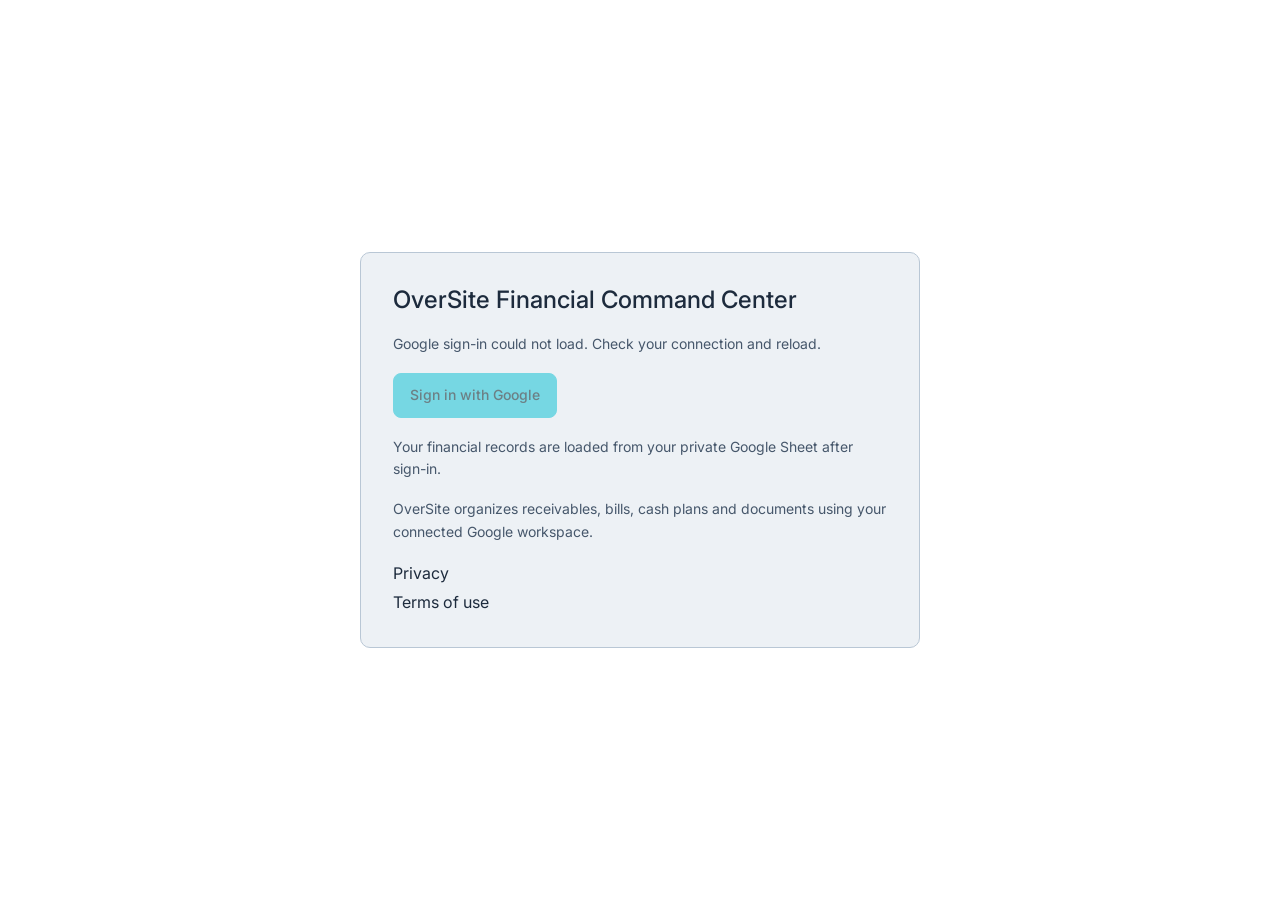
==== commit 6283a0f3: "Activate invoice register import and manual entry improvements" ====
--- a/index.html
+++ b/index.html
@@ -1,6 +1,6 @@
 <!doctype html>
-<html lang="en"><head><meta http-equiv="Content-Security-Policy" content="default-src 'self'; script-src 'self' https://accounts.google.com/gsi/client; style-src 'self' 'unsafe-inline' https://fonts.googleapis.com https://accounts.google.com; font-src 'self' https://fonts.gstatic.com; img-src 'self' data:; connect-src 'self' https://script.googleapis.com https://accounts.google.com https://oauth2.googleapis.com; frame-src https://accounts.google.com; base-uri 'none'; object-src 'none'; form-action 'none'"><meta name="referrer" content="strict-origin-when-cross-origin"><script src="./assets/memory.js?v=e4a41ed3037264c1"></script><link rel="stylesheet" href="./assets/cloud.css?v=e4a41ed3037264c1">
-<script src="./assets/startup.js?v=e4a41ed3037264c1"></script>
+<html lang="en"><head><meta http-equiv="Content-Security-Policy" content="default-src 'self'; script-src 'self' https://accounts.google.com/gsi/client; style-src 'self' 'unsafe-inline' https://fonts.googleapis.com https://accounts.google.com; font-src 'self' https://fonts.gstatic.com; img-src 'self' data:; connect-src 'self' https://script.googleapis.com https://accounts.google.com https://oauth2.googleapis.com; frame-src https://accounts.google.com; base-uri 'none'; object-src 'none'; form-action 'none'"><meta name="referrer" content="strict-origin-when-cross-origin"><script src="./assets/memory.js?v=fe6273de38dc6298"></script><link rel="stylesheet" href="./assets/cloud.css?v=fe6273de38dc6298">
+<script src="./assets/startup.js?v=fe6273de38dc6298"></script>
 <meta charset="utf-8"><meta name="viewport" content="width=device-width, initial-scale=1"><meta name="color-scheme" content="light"><title>OverSite — Daily Burn Sheet & Runway</title>
 <style>:root{--nav:#101e28;--ink:#172d39;--muted:#73828d;--line:#e4e9ed;--bg:#f5f7f9;--teal:#087d73;--teal-light:#e6f4f0;--orange:#aa660d;--red:#b84649;--shadow:0 3px 10px #162f3c04}*{box-sizing:border-box}body{margin:0;background:var(--bg);color:var(--ink);font:14px/1.5 -apple-system,BlinkMacSystemFont,'Segoe UI',Arial,sans-serif}button,input,select,textarea{font:inherit}button,a,input,select{touch-action:manipulation}button{cursor:pointer}a{color:inherit;text-decoration:none}button:focus-visible,a:focus-visible,input:focus-visible,select:focus-visible{outline:3px solid #44b8ac;outline-offset:3px}.sidebar{width:242px;background:var(--nav);position:fixed;inset:0 auto 0 0;padding:30px 19px 20px;display:flex;flex-direction:column;color:#b6c3cd;z-index:20}.brand{display:flex;align-items:center;gap:12px;color:white;font-size:24px;font-weight:500;letter-spacing:0}.brand small{display:block;font-size:12px;letter-spacing:0;font-weight:500;margin-top:1px;color:#8b9eac}.brand-symbol{width:36px;height:37px;border:2px solid #4db6a2;border-radius:12px;font-size:0;position:relative;display:block;transform:rotate(-8deg)}.brand-symbol:before{content:'';position:absolute;border:2px solid #4db6a2;border-radius:7px;inset:6px}.brand-symbol span{position:absolute;right:-5px;top:9px;width:10px;height:14px;background:var(--nav);border-left:3px solid #6ae0c9}.workspace{margin-top:31px;background:#1a2b36;border:1px solid #293b46;border-radius:9px;display:flex;align-items:center;gap:9px;padding:12px 10px;color:#e9eff4;font-size:12px}.workspace small{display:block;color:#8295a3;font-size:12px}.workspace-icon{background:#2b494d;padding:7px;border-radius:7px;font-size:12px;font-weight:500;color:#ace3d6}.chevron{margin-left:auto;color:#738993}.nav-label{font-size:12px;letter-spacing:0;color:#6e8798;margin:31px 12px 10px;font-weight:500}nav{display:grid;gap:5px}.nav-item{border:0;background:transparent;color:#a6b8c5;text-align:left;border-radius:7px;padding:11px 12px;font-size:13px;display:flex;align-items:center;gap:11px;line-height:1.5}.nav-item svg{width:18px;height:18px;opacity:.8}.nav-item.active{color:#cff9ee;background:#24403e}.nav-item.active svg{color:#80d9c3}.nav-item:hover{background:#1c303c;color:white}.nav-item .tag{margin-left:auto;font-size:12px;background:#ffffff0e;padding:0 5px;border-radius:3px}.sidebar-foot{margin-top:auto;padding:26px 9px 0}.local-indicator{font-size:12px;color:#c2d7cd;display:flex;gap:7px;align-items:center}.local-indicator i{height:6px;width:6px;border-radius:50%;background:#e2b565}.sidebar-foot p{font-size:12px;color:#8298a7;line-height:1.8}.side-button{width:100%;margin-top:12px;color:#bbd0dc;background:transparent;border:1px solid #30434e;border-radius:6px;padding:8px 9px;font-size:12px;text-align:left}.side-button span{float:right}.app-shell{margin-left:242px}header{height:69px;background:white;border-bottom:1px solid var(--line);padding:0 34px;display:flex;align-items:center;justify-content:space-between;gap:12px}.breadcrumb{display:flex;gap:14px;font-size:12px;align-items:center;color:#7d8b95}.breadcrumb b{font-weight:400;color:#c6cfd5}.breadcrumb strong{font-weight:500;color:#334957}.top-actions{display:flex;gap:16px;align-items:center}.avatar{border:0;width:32px;height:32px;background:#ebf1ef;color:var(--teal);border-radius:50%;font-size:12px;font-weight:500}.pill{border-radius:5px;padding:4px 8px;display:inline-flex;align-items:center;white-space:nowrap;font-size:12px;line-height:1.5}.pill.neutral{background:#f0f3f6;color:#677887}.pill.green{background:#e8f5ef;color:#137958}.pill.amber{background:#fcf3e2;color:#99610f}.pill.red{background:#faeeee;color:var(--red)}.pill.blue{background:#eaf1fb;color:#4a6894}.preview-band{padding:9px 34px;background:#faf8ef;border-bottom:1px solid #efe9d5;font-size:12px;color:#8a7751;display:flex;align-items:center;justify-content:space-between;gap:10px}.preview-band b{font-weight:500}.preview-band button{background:none;border:0;color:#927842;font-size:12px;white-space:nowrap}main{max-width:1660px;margin:auto;padding:30px 34px 42px}.page-title{display:flex;align-items:flex-start;justify-content:space-between;margin-bottom:23px;gap:20px}.eyebrow{font-size:12px;color:var(--teal);letter-spacing:0;font-weight:500;margin-bottom:5px;text-transform:none}h1{font-size:27px;letter-spacing:0;font-weight:500;line-height:1.25;margin:0 0 9px}h2{font-size:15px;line-height:1.4;margin:0;font-weight:500;letter-spacing:0}h3{font-size:13px;font-weight:500;margin:0 0 6px}.sub{color:var(--muted);font-size:12px;margin:0}.btn{background:white;border:1px solid #dce4e8;color:#465b68;border-radius:6px;padding:9px 13px;font-size:12px;font-weight:500;display:inline-flex;align-items:center;justify-content:center;gap:7px;white-space:nowrap}.btn svg{height:14px;width:14px}.btn:hover{border-color:#94b1b3;background:#f6fbf9}.btn.primary{color:white;background:var(--teal);border-color:var(--teal)}.btn.primary:hover{background:#066f66}.btn.small{padding:7px 11px;font-size:12px}.btn.danger{color:var(--red);border-color:#ecd1d3}.actions{display:flex;gap:9px;flex-wrap:wrap}.icon-btn{border:0;background:#f3f6f8;border-radius:6px;padding:3px 10px;color:#66808c;font-size:22px}.stats{display:grid;grid-template-columns:repeat(4,minmax(0,1fr));gap:15px;margin-bottom:20px}.stat{background:white;border:1px solid var(--line);border-radius:10px;padding:17px 18px;box-shadow:none;min-width:0}.stat-top{display:flex;justify-content:space-between;font-size:12px;color:#637884;align-items:center;margin-bottom:9px}.stat-top svg{height:17px;width:17px;color:#9aabb4}.stat-value{font-size:29px;font-weight:500;letter-spacing:0;line-height:1.3;white-space:nowrap}.stat-foot{margin-top:9px;color:#8a97a0;font-size:12px}.stat-foot .dot{display:inline-block;width:5px;height:5px;background:#daab57;border-radius:50%;margin-right:6px}.stat-value.negative,.negative{color:var(--red)}.positive{color:var(--teal)}.alert{background:#fff8ed;border:1px solid #f0e1c7;padding:13px 16px;border-radius:8px;margin-bottom:21px;display:flex;gap:12px;align-items:flex-start;color:#82652d;font-size:12px}.alert svg{height:18px;width:18px;flex-shrink:0;margin-top:1px}.alert b{font-weight:500;color:#7a5620}.alert .tail{margin-left:auto;white-space:nowrap;font-size:12px;padding-top:1px}.grid-main{display:grid;grid-template-columns:minmax(0,1fr) 298px;gap:19px;align-items:start}.panel{background:#fff;border:1px solid var(--line);border-radius:10px;box-shadow:none;min-width:0}.panel-head{padding:19px 21px 13px;display:flex;align-items:flex-start;justify-content:space-between;gap:12px}.panel-head .sub{font-size:12px;margin-top:4px}.panel-body{padding:0 21px 20px}.segmented{display:flex;gap:2px;padding:3px;background:#f1f4f6;border-radius:6px}.segmented button{border:0;border-radius:4px;font-size:12px;padding:5px 10px;color:#8796a0;background:transparent}.segmented button.on{background:white;color:#2e5663;box-shadow:none}.chart-key{display:flex;gap:16px;align-items:center;color:#81909c;font-size:12px;padding:0 22px 1px;flex-wrap:wrap}.linekey{display:inline-block;width:15px;border-top:2px solid var(--teal);vertical-align:middle;margin-right:5px}.linekey.dashed{border-color:#8394a3;border-top-style:dashed}.linekey.floor{border-color:#dcaa61;border-top-style:dotted}.chart{padding:4px 12px 0;min-height:235px}.chart svg{width:100%;height:245px;overflow:visible;display:block}.chart-end{display:flex;justify-content:space-between;margin:2px 21px 16px;padding-top:11px;border-top:1px solid #f0f3f5;gap:10px;font-size:12px;color:#8b9aa3}.chart-end strong{font-size:12px;color:#465f6e}.sidepanel h2{font-size:13px}.switch-row{display:flex;align-items:center;justify-content:space-between;padding:12px 0;gap:10px;border-bottom:1px solid #f1f4f6}.switch-row label,.switch-row .switch-text{font-size:12px;color:#415e6b}.switch-row small{display:block;font-size:12px;color:#8d9da7;margin-top:2px}.toggle{position:relative;display:inline-flex;flex-shrink:0;align-items:center}.toggle input{position:absolute;opacity:0;width:100%;height:100%;cursor:pointer;margin:0}.toggle span{width:31px;height:18px;background:#dce5e9;border-radius:30px;pointer-events:none;transition:.2s}.toggle span:before{content:'';position:absolute;left:3px;top:3px;width:12px;height:12px;border-radius:50%;background:white;box-shadow:none;transition:.2s}.toggle input:checked+span{background:var(--teal)}.toggle input:checked+span:before{transform:translateX(13px)}.toggle input:focus-visible+span{outline:3px solid #58b5b0}.control{margin-top:15px}.control .control-label{display:flex;align-items:center;justify-content:space-between;font-size:12px;color:#7f909d}.control .control-label b{font-size:12px;color:#234e5c;font-weight:500}.control input[type=range]{width:100%;accent-color:var(--teal);margin:9px 0 0;height:5px}.form-inline{display:grid;grid-template-columns:1fr 1fr;gap:10px;margin-top:12px}.field label{display:block;font-size:12px;color:#7f909d;margin-bottom:5px}.field input,.field select,.field textarea{width:100%;padding:8px 9px;border:1px solid #dfe7eb;background:white;border-radius:5px;font-size:12px;color:#284755;min-width:0}.control-note{background:#f4f8f7;color:#709084;font-size:12px;padding:10px 11px;border-radius:6px;line-height:1.65;margin-top:16px}.control-note b{color:#476b5b}.lower-grid{display:grid;grid-template-columns:minmax(0,1.15fr) minmax(0,1fr);gap:19px;margin-top:19px}.table-wrap{overflow-x:auto}table{border-collapse:collapse;width:100%;font-size:12px}th{font-weight:500;color:#8b9aa5;font-size:12px;letter-spacing:0;text-transform:none;text-align:left;padding:10px 17px;border-bottom:1px solid #e9eef1;background:#fafcfd;white-space:nowrap}td{border-bottom:1px solid #eef2f4;padding:13px 17px;color:#496271;vertical-align:middle}tr:last-child td{border-bottom:0}td strong{font-weight:500;color:#2a4758}.money{text-align:right;white-space:nowrap;font-variant-numeric:tabular-nums}.datecell{white-space:nowrap}.mini{font-size:12px;color:#96a5ae;display:block;margin-top:2px}.panel-link{font-size:12px;color:var(--teal);font-weight:500;border:0;background:none;padding:0}.vendor-row{display:flex;align-items:center;gap:10px;font-size:12px;padding:11px 21px}.vendor-icon{width:28px;height:28px;background:#eef2f4;border-radius:7px;display:flex;justify-content:center;align-items:center;font-size:12px;color:#68818c;font-weight:500}.vendor-middle{flex:1;min-width:0}.vendor-middle span{font-size:12px;color:#9ba7b0}.vendor-bar{height:4px;background:#f0f3f5;border-radius:3px;margin-top:5px;overflow:hidden}.vendor-bar i{display:block;background:#6b9f9a;height:100%;border-radius:4px}.vendor-balance{font-size:12px;font-weight:500}.section-gap{margin-top:22px}.folders{display:grid;grid-template-columns:repeat(3,minmax(0,1fr));gap:13px}.folder-card{border:1px solid var(--line);border-radius:9px;background:white;padding:17px;display:flex;gap:13px;align-items:flex-start}.folder-card:hover{border-color:#9cbeb8;box-shadow:none}.folder-card svg{width:24px;height:24px;color:#67a99a;margin-top:3px}.folder-card b{font-size:12px;display:block}.folder-card small{display:block;font-size:12px;color:#8a9ba5;margin-top:4px}.folder-card .arrow{margin-left:auto;color:#9aabb5}.main-foot{padding:0 34px 20px;display:flex;justify-content:space-between;font-size:12px;color:#96a4ac}.toolbar{display:flex;gap:12px;padding:16px 20px;align-items:center;justify-content:space-between;flex-wrap:wrap}.search{border:1px solid #dfe7eb;border-radius:6px;padding:9px 12px;min-width:240px;font-size:12px;background:#fbfcfd}.table-full td{padding:11px 15px}.table-full .btn{padding:5px 8px;font-size:12px}.totalbar{display:flex;justify-content:space-between;background:#f7faf9;border-top:1px solid #e0e9e6;padding:14px 20px;font-size:12px;color:#658273}.totalbar b{font-size:15px;color:#28594f}.prose{font-size:12px;color:#708592;line-height:1.8}.prose p{margin:0 0 12px}.prose b{color:#334f5f}.notice{background:#f8fafb;border:1px solid var(--line);border-radius:7px;padding:15px 17px;font-size:12px;color:#718793;line-height:1.7;margin-top:18px}.metrics-row{display:grid;grid-template-columns:repeat(3,1fr);gap:17px;margin:18px 0}.metric{border:1px solid var(--line);padding:18px;border-radius:8px;background:white}.metric label{display:block;font-size:12px;color:#8196a3;margin-bottom:7px}.metric b{font-size:22px}.readiness{display:flex;gap:13px;background:#eef5f2;padding:17px 21px;border-radius:8px;color:#5f7e72;font-size:12px;margin-bottom:22px}.readiness svg{width:20px;height:20px;flex-shrink:0}.readiness strong{color:#325b4e}.review-item{display:flex;gap:15px;padding:17px 0;border-bottom:1px solid var(--line);font-size:12px;line-height:1.7;color:#6d8492}.review-number{border-radius:5px;background:#f9f1e2;color:#947130;min-width:24px;height:23px;text-align:center;font-size:12px;padding-top:3px}.timeline-entry{padding:15px 0;border-bottom:1px solid var(--line);display:flex;gap:16px}.timeline-entry time{color:#93a3ac;font-size:12px;width:135px;flex-shrink:0}.timeline-entry p{margin:0;font-size:12px;color:#456474}.two-col{display:grid;grid-template-columns:1fr 1fr;gap:19px}.text-btn{border:0;background:none;color:var(--teal);font-size:12px;font-weight:500;padding:3px}.empty{padding:38px;color:#849ba8;text-align:center;font-size:12px}dialog{border:1px solid #dfe8e9;border-radius:12px;padding:0;width:520px;max-width:calc(100vw - 30px);color:var(--ink);box-shadow:none}dialog::backdrop{background:#142b4055;backdrop-filter:none}.dialog-head{padding:20px 23px;border-bottom:1px solid var(--line);display:flex;align-items:center;justify-content:space-between}#dialog-body{padding:19px 23px}.dialog-foot{padding:15px 23px;background:#f7fafb;border-top:1px solid var(--line);display:flex;justify-content:flex-end;gap:10px}.form-grid{display:grid;grid-template-columns:1fr 1fr;gap:14px}.form-grid .full{grid-column:1/-1}.form-grid label{font-size:12px}.form-grid input,.form-grid select,.form-grid textarea{font-size:12px}.checklabel{display:flex;gap:9px;align-items:flex-start;font-size:12px;color:#678291}.checklabel input{accent-color:var(--teal);margin-top:3px}#toast{position:fixed;right:25px;bottom:25px;background:#173b38;color:#e6f9f1;border-radius:8px;padding:13px 20px;font-size:12px;box-shadow:none;z-index:100;transform:translateY(120px);opacity:0;transition:.25s;max-width:430px}#toast.show{transform:none;opacity:1}.mobile-menu{display:none;background:none;border:0;padding:0;color:var(--ink)}.chart-tooltip{background:white}.print-only{display:none}
 @media(min-width:1500px){.grid-main{grid-template-columns:minmax(0,1fr) 335px}.chart svg{height:275px}.stat-value{font-size:33px}}@media(max-width:1150px){.sidebar{width:212px;padding-left:14px;padding-right:14px}.app-shell{margin-left:212px}main{padding:24px}.grid-main{grid-template-columns:minmax(0,1fr) 266px}.stat{padding:15px 13px}.stat-value{font-size:23px}header,.preview-band{padding-left:24px;padding-right:24px}.top-actions>.pill{display:none}.folders{grid-template-columns:repeat(2,1fr)}}@media(max-width:950px){.grid-main{grid-template-columns:1fr}.lower-grid{grid-template-columns:1fr}.sidepanel .panel-body{display:grid;grid-template-columns:1fr 1fr;column-gap:20px}.sidepanel .control-note{grid-column:1/-1}.sidebar{width:190px}.app-shell{margin-left:190px}.brand{font-size:22px}.brand small{font-size:12px}.workspace{padding:9px}.stats{grid-template-columns:repeat(2,1fr)}.stat-value{font-size:28px}.two-col{grid-template-columns:1fr}}@media(max-width:650px){.sidebar{transform:translateX(-100%);width:235px;transition:.2s}.sidebar.show{transform:none;box-shadow:none}.app-shell{margin:0}.mobile-menu{display:block;margin-right:5px}header{height:58px;padding:0 17px}.breadcrumb{font-size:12px;gap:7px}.top-actions{gap:8px}.top-actions .btn{font-size:12px;padding:7px}.preview-band{padding:8px 17px;font-size:12px}.preview-band button{display:none}main{padding:22px 16px}.page-title{gap:10px}.page-title h1{font-size:24px}.page-title .actions .btn{font-size:12px;padding:8px}.stats{gap:9px}.stat-value{font-size:26px}.stat-foot{font-size:12px}.stat-top{font-size:12px}.alert{font-size:12px}.alert .tail{display:none}.folders{grid-template-columns:1fr 1fr;gap:9px}.folder-card{padding:13px;gap:9px}.folder-card small{font-size:12px}.folder-card svg{width:20px}.folder-card .arrow{display:none}.main-foot{padding:0 16px 20px;display:block;font-size:12px}.main-foot span{display:block}.metrics-row{grid-template-columns:1fr}.sidepanel .panel-body{display:block}.form-grid{grid-template-columns:1fr}.form-grid .full{grid-column:auto}.chart-end{font-size:12px}.chart-end strong{font-size:12px}.search{min-width:160px}.datecell{font-size:12px}}
@@ -58,7 +58,7 @@
 @media(max-width:1100px){body[data-page="forecast"] .runway-top{grid-template-columns:repeat(6,minmax(0,1fr))}body[data-page="forecast"] .run-card:nth-child(-n+2){grid-column:span 3}body[data-page="forecast"] .run-card:nth-child(n+3){grid-column:span 2}body[data-page="forecast"] .run-card{min-height:123px}}
 @media(max-width:650px){body[data-page="forecast"] .runway-top{grid-template-columns:repeat(2,minmax(0,1fr));gap:9px}body[data-page="forecast"] .run-card:nth-child(-n+2){grid-column:span 1}body[data-page="forecast"] .run-card:nth-child(n+3){grid-column:span 2;min-height:95px;display:grid;grid-template-columns:1fr 1fr;column-gap:8px;align-items:center}body[data-page="forecast"] .run-card:nth-child(n+3) small{grid-column:1/-1;margin-top:1px}body[data-page="forecast"] .run-card{padding:13px 12px}body[data-page="forecast"] .run-card:nth-child(n+3) b{text-align:right;font-size:24px}.home-case-note{width:100%;order:2}.home-alert .text-btn{padding:0}.home-always{font-size:12px!important}.breadcrumb>span{display:none}}
 </style>
-<link rel="stylesheet" href="./assets/light-theme.css?v=e4a41ed3037264c1">
+<link rel="stylesheet" href="./assets/light-theme.css?v=fe6273de38dc6298">
 </head>
 <body class="cloud-loading" data-static-mode="true"><div id="cloud-wait">Connecting to your private Google ledger…</div>
 <aside class="sidebar">
@@ -78,4 +78,4 @@
 
 
 
-<script src="./assets/static-config.js?v=e4a41ed3037264c1"></script><script src="./assets/script-transport.js?v=e4a41ed3037264c1"></script><script src="./assets/static-client.js?v=e4a41ed3037264c1"></script></body></html>
+<script src="./assets/static-config.js?v=fe6273de38dc6298"></script><script src="./assets/script-transport.js?v=fe6273de38dc6298"></script><script src="./assets/static-client.js?v=fe6273de38dc6298"></script></body></html>
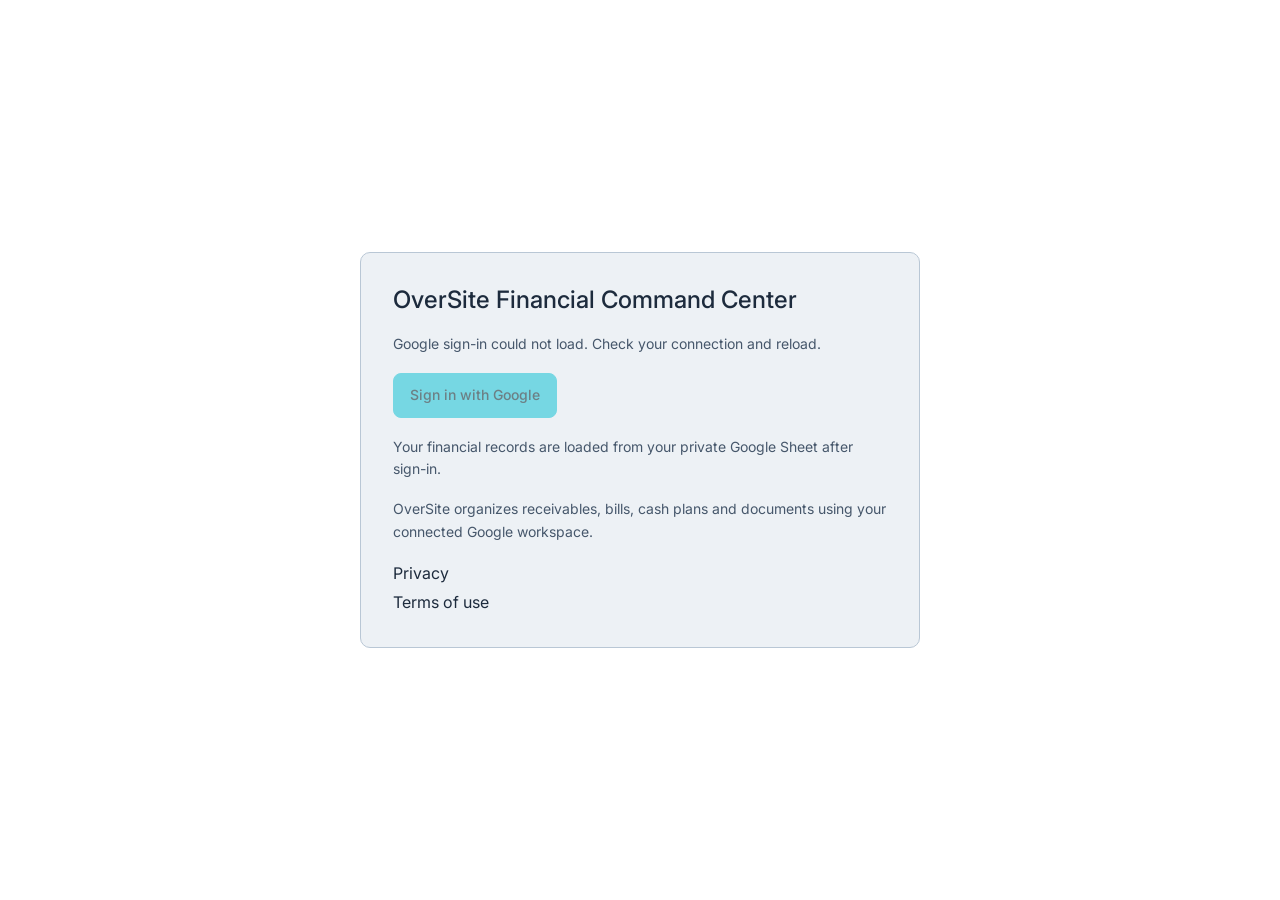
==== commit 4d06c9b3: "Activate clear AR import completion totals" ====
--- a/index.html
+++ b/index.html
@@ -1,6 +1,6 @@
 <!doctype html>
-<html lang="en"><head><meta http-equiv="Content-Security-Policy" content="default-src 'self'; script-src 'self' https://accounts.google.com/gsi/client; style-src 'self' 'unsafe-inline' https://fonts.googleapis.com https://accounts.google.com; font-src 'self' https://fonts.gstatic.com; img-src 'self' data:; connect-src 'self' https://script.googleapis.com https://accounts.google.com https://oauth2.googleapis.com; frame-src https://accounts.google.com; base-uri 'none'; object-src 'none'; form-action 'none'"><meta name="referrer" content="strict-origin-when-cross-origin"><script src="./assets/memory.js?v=fe6273de38dc6298"></script><link rel="stylesheet" href="./assets/cloud.css?v=fe6273de38dc6298">
-<script src="./assets/startup.js?v=fe6273de38dc6298"></script>
+<html lang="en"><head><meta http-equiv="Content-Security-Policy" content="default-src 'self'; script-src 'self' https://accounts.google.com/gsi/client; style-src 'self' 'unsafe-inline' https://fonts.googleapis.com https://accounts.google.com; font-src 'self' https://fonts.gstatic.com; img-src 'self' data:; connect-src 'self' https://script.googleapis.com https://accounts.google.com https://oauth2.googleapis.com; frame-src https://accounts.google.com; base-uri 'none'; object-src 'none'; form-action 'none'"><meta name="referrer" content="strict-origin-when-cross-origin"><script src="./assets/memory.js?v=e90abb16aa561c3f"></script><link rel="stylesheet" href="./assets/cloud.css?v=e90abb16aa561c3f">
+<script src="./assets/startup.js?v=e90abb16aa561c3f"></script>
 <meta charset="utf-8"><meta name="viewport" content="width=device-width, initial-scale=1"><meta name="color-scheme" content="light"><title>OverSite — Daily Burn Sheet & Runway</title>
 <style>:root{--nav:#101e28;--ink:#172d39;--muted:#73828d;--line:#e4e9ed;--bg:#f5f7f9;--teal:#087d73;--teal-light:#e6f4f0;--orange:#aa660d;--red:#b84649;--shadow:0 3px 10px #162f3c04}*{box-sizing:border-box}body{margin:0;background:var(--bg);color:var(--ink);font:14px/1.5 -apple-system,BlinkMacSystemFont,'Segoe UI',Arial,sans-serif}button,input,select,textarea{font:inherit}button,a,input,select{touch-action:manipulation}button{cursor:pointer}a{color:inherit;text-decoration:none}button:focus-visible,a:focus-visible,input:focus-visible,select:focus-visible{outline:3px solid #44b8ac;outline-offset:3px}.sidebar{width:242px;background:var(--nav);position:fixed;inset:0 auto 0 0;padding:30px 19px 20px;display:flex;flex-direction:column;color:#b6c3cd;z-index:20}.brand{display:flex;align-items:center;gap:12px;color:white;font-size:24px;font-weight:500;letter-spacing:0}.brand small{display:block;font-size:12px;letter-spacing:0;font-weight:500;margin-top:1px;color:#8b9eac}.brand-symbol{width:36px;height:37px;border:2px solid #4db6a2;border-radius:12px;font-size:0;position:relative;display:block;transform:rotate(-8deg)}.brand-symbol:before{content:'';position:absolute;border:2px solid #4db6a2;border-radius:7px;inset:6px}.brand-symbol span{position:absolute;right:-5px;top:9px;width:10px;height:14px;background:var(--nav);border-left:3px solid #6ae0c9}.workspace{margin-top:31px;background:#1a2b36;border:1px solid #293b46;border-radius:9px;display:flex;align-items:center;gap:9px;padding:12px 10px;color:#e9eff4;font-size:12px}.workspace small{display:block;color:#8295a3;font-size:12px}.workspace-icon{background:#2b494d;padding:7px;border-radius:7px;font-size:12px;font-weight:500;color:#ace3d6}.chevron{margin-left:auto;color:#738993}.nav-label{font-size:12px;letter-spacing:0;color:#6e8798;margin:31px 12px 10px;font-weight:500}nav{display:grid;gap:5px}.nav-item{border:0;background:transparent;color:#a6b8c5;text-align:left;border-radius:7px;padding:11px 12px;font-size:13px;display:flex;align-items:center;gap:11px;line-height:1.5}.nav-item svg{width:18px;height:18px;opacity:.8}.nav-item.active{color:#cff9ee;background:#24403e}.nav-item.active svg{color:#80d9c3}.nav-item:hover{background:#1c303c;color:white}.nav-item .tag{margin-left:auto;font-size:12px;background:#ffffff0e;padding:0 5px;border-radius:3px}.sidebar-foot{margin-top:auto;padding:26px 9px 0}.local-indicator{font-size:12px;color:#c2d7cd;display:flex;gap:7px;align-items:center}.local-indicator i{height:6px;width:6px;border-radius:50%;background:#e2b565}.sidebar-foot p{font-size:12px;color:#8298a7;line-height:1.8}.side-button{width:100%;margin-top:12px;color:#bbd0dc;background:transparent;border:1px solid #30434e;border-radius:6px;padding:8px 9px;font-size:12px;text-align:left}.side-button span{float:right}.app-shell{margin-left:242px}header{height:69px;background:white;border-bottom:1px solid var(--line);padding:0 34px;display:flex;align-items:center;justify-content:space-between;gap:12px}.breadcrumb{display:flex;gap:14px;font-size:12px;align-items:center;color:#7d8b95}.breadcrumb b{font-weight:400;color:#c6cfd5}.breadcrumb strong{font-weight:500;color:#334957}.top-actions{display:flex;gap:16px;align-items:center}.avatar{border:0;width:32px;height:32px;background:#ebf1ef;color:var(--teal);border-radius:50%;font-size:12px;font-weight:500}.pill{border-radius:5px;padding:4px 8px;display:inline-flex;align-items:center;white-space:nowrap;font-size:12px;line-height:1.5}.pill.neutral{background:#f0f3f6;color:#677887}.pill.green{background:#e8f5ef;color:#137958}.pill.amber{background:#fcf3e2;color:#99610f}.pill.red{background:#faeeee;color:var(--red)}.pill.blue{background:#eaf1fb;color:#4a6894}.preview-band{padding:9px 34px;background:#faf8ef;border-bottom:1px solid #efe9d5;font-size:12px;color:#8a7751;display:flex;align-items:center;justify-content:space-between;gap:10px}.preview-band b{font-weight:500}.preview-band button{background:none;border:0;color:#927842;font-size:12px;white-space:nowrap}main{max-width:1660px;margin:auto;padding:30px 34px 42px}.page-title{display:flex;align-items:flex-start;justify-content:space-between;margin-bottom:23px;gap:20px}.eyebrow{font-size:12px;color:var(--teal);letter-spacing:0;font-weight:500;margin-bottom:5px;text-transform:none}h1{font-size:27px;letter-spacing:0;font-weight:500;line-height:1.25;margin:0 0 9px}h2{font-size:15px;line-height:1.4;margin:0;font-weight:500;letter-spacing:0}h3{font-size:13px;font-weight:500;margin:0 0 6px}.sub{color:var(--muted);font-size:12px;margin:0}.btn{background:white;border:1px solid #dce4e8;color:#465b68;border-radius:6px;padding:9px 13px;font-size:12px;font-weight:500;display:inline-flex;align-items:center;justify-content:center;gap:7px;white-space:nowrap}.btn svg{height:14px;width:14px}.btn:hover{border-color:#94b1b3;background:#f6fbf9}.btn.primary{color:white;background:var(--teal);border-color:var(--teal)}.btn.primary:hover{background:#066f66}.btn.small{padding:7px 11px;font-size:12px}.btn.danger{color:var(--red);border-color:#ecd1d3}.actions{display:flex;gap:9px;flex-wrap:wrap}.icon-btn{border:0;background:#f3f6f8;border-radius:6px;padding:3px 10px;color:#66808c;font-size:22px}.stats{display:grid;grid-template-columns:repeat(4,minmax(0,1fr));gap:15px;margin-bottom:20px}.stat{background:white;border:1px solid var(--line);border-radius:10px;padding:17px 18px;box-shadow:none;min-width:0}.stat-top{display:flex;justify-content:space-between;font-size:12px;color:#637884;align-items:center;margin-bottom:9px}.stat-top svg{height:17px;width:17px;color:#9aabb4}.stat-value{font-size:29px;font-weight:500;letter-spacing:0;line-height:1.3;white-space:nowrap}.stat-foot{margin-top:9px;color:#8a97a0;font-size:12px}.stat-foot .dot{display:inline-block;width:5px;height:5px;background:#daab57;border-radius:50%;margin-right:6px}.stat-value.negative,.negative{color:var(--red)}.positive{color:var(--teal)}.alert{background:#fff8ed;border:1px solid #f0e1c7;padding:13px 16px;border-radius:8px;margin-bottom:21px;display:flex;gap:12px;align-items:flex-start;color:#82652d;font-size:12px}.alert svg{height:18px;width:18px;flex-shrink:0;margin-top:1px}.alert b{font-weight:500;color:#7a5620}.alert .tail{margin-left:auto;white-space:nowrap;font-size:12px;padding-top:1px}.grid-main{display:grid;grid-template-columns:minmax(0,1fr) 298px;gap:19px;align-items:start}.panel{background:#fff;border:1px solid var(--line);border-radius:10px;box-shadow:none;min-width:0}.panel-head{padding:19px 21px 13px;display:flex;align-items:flex-start;justify-content:space-between;gap:12px}.panel-head .sub{font-size:12px;margin-top:4px}.panel-body{padding:0 21px 20px}.segmented{display:flex;gap:2px;padding:3px;background:#f1f4f6;border-radius:6px}.segmented button{border:0;border-radius:4px;font-size:12px;padding:5px 10px;color:#8796a0;background:transparent}.segmented button.on{background:white;color:#2e5663;box-shadow:none}.chart-key{display:flex;gap:16px;align-items:center;color:#81909c;font-size:12px;padding:0 22px 1px;flex-wrap:wrap}.linekey{display:inline-block;width:15px;border-top:2px solid var(--teal);vertical-align:middle;margin-right:5px}.linekey.dashed{border-color:#8394a3;border-top-style:dashed}.linekey.floor{border-color:#dcaa61;border-top-style:dotted}.chart{padding:4px 12px 0;min-height:235px}.chart svg{width:100%;height:245px;overflow:visible;display:block}.chart-end{display:flex;justify-content:space-between;margin:2px 21px 16px;padding-top:11px;border-top:1px solid #f0f3f5;gap:10px;font-size:12px;color:#8b9aa3}.chart-end strong{font-size:12px;color:#465f6e}.sidepanel h2{font-size:13px}.switch-row{display:flex;align-items:center;justify-content:space-between;padding:12px 0;gap:10px;border-bottom:1px solid #f1f4f6}.switch-row label,.switch-row .switch-text{font-size:12px;color:#415e6b}.switch-row small{display:block;font-size:12px;color:#8d9da7;margin-top:2px}.toggle{position:relative;display:inline-flex;flex-shrink:0;align-items:center}.toggle input{position:absolute;opacity:0;width:100%;height:100%;cursor:pointer;margin:0}.toggle span{width:31px;height:18px;background:#dce5e9;border-radius:30px;pointer-events:none;transition:.2s}.toggle span:before{content:'';position:absolute;left:3px;top:3px;width:12px;height:12px;border-radius:50%;background:white;box-shadow:none;transition:.2s}.toggle input:checked+span{background:var(--teal)}.toggle input:checked+span:before{transform:translateX(13px)}.toggle input:focus-visible+span{outline:3px solid #58b5b0}.control{margin-top:15px}.control .control-label{display:flex;align-items:center;justify-content:space-between;font-size:12px;color:#7f909d}.control .control-label b{font-size:12px;color:#234e5c;font-weight:500}.control input[type=range]{width:100%;accent-color:var(--teal);margin:9px 0 0;height:5px}.form-inline{display:grid;grid-template-columns:1fr 1fr;gap:10px;margin-top:12px}.field label{display:block;font-size:12px;color:#7f909d;margin-bottom:5px}.field input,.field select,.field textarea{width:100%;padding:8px 9px;border:1px solid #dfe7eb;background:white;border-radius:5px;font-size:12px;color:#284755;min-width:0}.control-note{background:#f4f8f7;color:#709084;font-size:12px;padding:10px 11px;border-radius:6px;line-height:1.65;margin-top:16px}.control-note b{color:#476b5b}.lower-grid{display:grid;grid-template-columns:minmax(0,1.15fr) minmax(0,1fr);gap:19px;margin-top:19px}.table-wrap{overflow-x:auto}table{border-collapse:collapse;width:100%;font-size:12px}th{font-weight:500;color:#8b9aa5;font-size:12px;letter-spacing:0;text-transform:none;text-align:left;padding:10px 17px;border-bottom:1px solid #e9eef1;background:#fafcfd;white-space:nowrap}td{border-bottom:1px solid #eef2f4;padding:13px 17px;color:#496271;vertical-align:middle}tr:last-child td{border-bottom:0}td strong{font-weight:500;color:#2a4758}.money{text-align:right;white-space:nowrap;font-variant-numeric:tabular-nums}.datecell{white-space:nowrap}.mini{font-size:12px;color:#96a5ae;display:block;margin-top:2px}.panel-link{font-size:12px;color:var(--teal);font-weight:500;border:0;background:none;padding:0}.vendor-row{display:flex;align-items:center;gap:10px;font-size:12px;padding:11px 21px}.vendor-icon{width:28px;height:28px;background:#eef2f4;border-radius:7px;display:flex;justify-content:center;align-items:center;font-size:12px;color:#68818c;font-weight:500}.vendor-middle{flex:1;min-width:0}.vendor-middle span{font-size:12px;color:#9ba7b0}.vendor-bar{height:4px;background:#f0f3f5;border-radius:3px;margin-top:5px;overflow:hidden}.vendor-bar i{display:block;background:#6b9f9a;height:100%;border-radius:4px}.vendor-balance{font-size:12px;font-weight:500}.section-gap{margin-top:22px}.folders{display:grid;grid-template-columns:repeat(3,minmax(0,1fr));gap:13px}.folder-card{border:1px solid var(--line);border-radius:9px;background:white;padding:17px;display:flex;gap:13px;align-items:flex-start}.folder-card:hover{border-color:#9cbeb8;box-shadow:none}.folder-card svg{width:24px;height:24px;color:#67a99a;margin-top:3px}.folder-card b{font-size:12px;display:block}.folder-card small{display:block;font-size:12px;color:#8a9ba5;margin-top:4px}.folder-card .arrow{margin-left:auto;color:#9aabb5}.main-foot{padding:0 34px 20px;display:flex;justify-content:space-between;font-size:12px;color:#96a4ac}.toolbar{display:flex;gap:12px;padding:16px 20px;align-items:center;justify-content:space-between;flex-wrap:wrap}.search{border:1px solid #dfe7eb;border-radius:6px;padding:9px 12px;min-width:240px;font-size:12px;background:#fbfcfd}.table-full td{padding:11px 15px}.table-full .btn{padding:5px 8px;font-size:12px}.totalbar{display:flex;justify-content:space-between;background:#f7faf9;border-top:1px solid #e0e9e6;padding:14px 20px;font-size:12px;color:#658273}.totalbar b{font-size:15px;color:#28594f}.prose{font-size:12px;color:#708592;line-height:1.8}.prose p{margin:0 0 12px}.prose b{color:#334f5f}.notice{background:#f8fafb;border:1px solid var(--line);border-radius:7px;padding:15px 17px;font-size:12px;color:#718793;line-height:1.7;margin-top:18px}.metrics-row{display:grid;grid-template-columns:repeat(3,1fr);gap:17px;margin:18px 0}.metric{border:1px solid var(--line);padding:18px;border-radius:8px;background:white}.metric label{display:block;font-size:12px;color:#8196a3;margin-bottom:7px}.metric b{font-size:22px}.readiness{display:flex;gap:13px;background:#eef5f2;padding:17px 21px;border-radius:8px;color:#5f7e72;font-size:12px;margin-bottom:22px}.readiness svg{width:20px;height:20px;flex-shrink:0}.readiness strong{color:#325b4e}.review-item{display:flex;gap:15px;padding:17px 0;border-bottom:1px solid var(--line);font-size:12px;line-height:1.7;color:#6d8492}.review-number{border-radius:5px;background:#f9f1e2;color:#947130;min-width:24px;height:23px;text-align:center;font-size:12px;padding-top:3px}.timeline-entry{padding:15px 0;border-bottom:1px solid var(--line);display:flex;gap:16px}.timeline-entry time{color:#93a3ac;font-size:12px;width:135px;flex-shrink:0}.timeline-entry p{margin:0;font-size:12px;color:#456474}.two-col{display:grid;grid-template-columns:1fr 1fr;gap:19px}.text-btn{border:0;background:none;color:var(--teal);font-size:12px;font-weight:500;padding:3px}.empty{padding:38px;color:#849ba8;text-align:center;font-size:12px}dialog{border:1px solid #dfe8e9;border-radius:12px;padding:0;width:520px;max-width:calc(100vw - 30px);color:var(--ink);box-shadow:none}dialog::backdrop{background:#142b4055;backdrop-filter:none}.dialog-head{padding:20px 23px;border-bottom:1px solid var(--line);display:flex;align-items:center;justify-content:space-between}#dialog-body{padding:19px 23px}.dialog-foot{padding:15px 23px;background:#f7fafb;border-top:1px solid var(--line);display:flex;justify-content:flex-end;gap:10px}.form-grid{display:grid;grid-template-columns:1fr 1fr;gap:14px}.form-grid .full{grid-column:1/-1}.form-grid label{font-size:12px}.form-grid input,.form-grid select,.form-grid textarea{font-size:12px}.checklabel{display:flex;gap:9px;align-items:flex-start;font-size:12px;color:#678291}.checklabel input{accent-color:var(--teal);margin-top:3px}#toast{position:fixed;right:25px;bottom:25px;background:#173b38;color:#e6f9f1;border-radius:8px;padding:13px 20px;font-size:12px;box-shadow:none;z-index:100;transform:translateY(120px);opacity:0;transition:.25s;max-width:430px}#toast.show{transform:none;opacity:1}.mobile-menu{display:none;background:none;border:0;padding:0;color:var(--ink)}.chart-tooltip{background:white}.print-only{display:none}
 @media(min-width:1500px){.grid-main{grid-template-columns:minmax(0,1fr) 335px}.chart svg{height:275px}.stat-value{font-size:33px}}@media(max-width:1150px){.sidebar{width:212px;padding-left:14px;padding-right:14px}.app-shell{margin-left:212px}main{padding:24px}.grid-main{grid-template-columns:minmax(0,1fr) 266px}.stat{padding:15px 13px}.stat-value{font-size:23px}header,.preview-band{padding-left:24px;padding-right:24px}.top-actions>.pill{display:none}.folders{grid-template-columns:repeat(2,1fr)}}@media(max-width:950px){.grid-main{grid-template-columns:1fr}.lower-grid{grid-template-columns:1fr}.sidepanel .panel-body{display:grid;grid-template-columns:1fr 1fr;column-gap:20px}.sidepanel .control-note{grid-column:1/-1}.sidebar{width:190px}.app-shell{margin-left:190px}.brand{font-size:22px}.brand small{font-size:12px}.workspace{padding:9px}.stats{grid-template-columns:repeat(2,1fr)}.stat-value{font-size:28px}.two-col{grid-template-columns:1fr}}@media(max-width:650px){.sidebar{transform:translateX(-100%);width:235px;transition:.2s}.sidebar.show{transform:none;box-shadow:none}.app-shell{margin:0}.mobile-menu{display:block;margin-right:5px}header{height:58px;padding:0 17px}.breadcrumb{font-size:12px;gap:7px}.top-actions{gap:8px}.top-actions .btn{font-size:12px;padding:7px}.preview-band{padding:8px 17px;font-size:12px}.preview-band button{display:none}main{padding:22px 16px}.page-title{gap:10px}.page-title h1{font-size:24px}.page-title .actions .btn{font-size:12px;padding:8px}.stats{gap:9px}.stat-value{font-size:26px}.stat-foot{font-size:12px}.stat-top{font-size:12px}.alert{font-size:12px}.alert .tail{display:none}.folders{grid-template-columns:1fr 1fr;gap:9px}.folder-card{padding:13px;gap:9px}.folder-card small{font-size:12px}.folder-card svg{width:20px}.folder-card .arrow{display:none}.main-foot{padding:0 16px 20px;display:block;font-size:12px}.main-foot span{display:block}.metrics-row{grid-template-columns:1fr}.sidepanel .panel-body{display:block}.form-grid{grid-template-columns:1fr}.form-grid .full{grid-column:auto}.chart-end{font-size:12px}.chart-end strong{font-size:12px}.search{min-width:160px}.datecell{font-size:12px}}
@@ -58,7 +58,7 @@
 @media(max-width:1100px){body[data-page="forecast"] .runway-top{grid-template-columns:repeat(6,minmax(0,1fr))}body[data-page="forecast"] .run-card:nth-child(-n+2){grid-column:span 3}body[data-page="forecast"] .run-card:nth-child(n+3){grid-column:span 2}body[data-page="forecast"] .run-card{min-height:123px}}
 @media(max-width:650px){body[data-page="forecast"] .runway-top{grid-template-columns:repeat(2,minmax(0,1fr));gap:9px}body[data-page="forecast"] .run-card:nth-child(-n+2){grid-column:span 1}body[data-page="forecast"] .run-card:nth-child(n+3){grid-column:span 2;min-height:95px;display:grid;grid-template-columns:1fr 1fr;column-gap:8px;align-items:center}body[data-page="forecast"] .run-card:nth-child(n+3) small{grid-column:1/-1;margin-top:1px}body[data-page="forecast"] .run-card{padding:13px 12px}body[data-page="forecast"] .run-card:nth-child(n+3) b{text-align:right;font-size:24px}.home-case-note{width:100%;order:2}.home-alert .text-btn{padding:0}.home-always{font-size:12px!important}.breadcrumb>span{display:none}}
 </style>
-<link rel="stylesheet" href="./assets/light-theme.css?v=fe6273de38dc6298">
+<link rel="stylesheet" href="./assets/light-theme.css?v=e90abb16aa561c3f">
 </head>
 <body class="cloud-loading" data-static-mode="true"><div id="cloud-wait">Connecting to your private Google ledger…</div>
 <aside class="sidebar">
@@ -78,4 +78,4 @@
 
 
 
-<script src="./assets/static-config.js?v=fe6273de38dc6298"></script><script src="./assets/script-transport.js?v=fe6273de38dc6298"></script><script src="./assets/static-client.js?v=fe6273de38dc6298"></script></body></html>
+<script src="./assets/static-config.js?v=e90abb16aa561c3f"></script><script src="./assets/script-transport.js?v=e90abb16aa561c3f"></script><script src="./assets/static-client.js?v=e90abb16aa561c3f"></script></body></html>
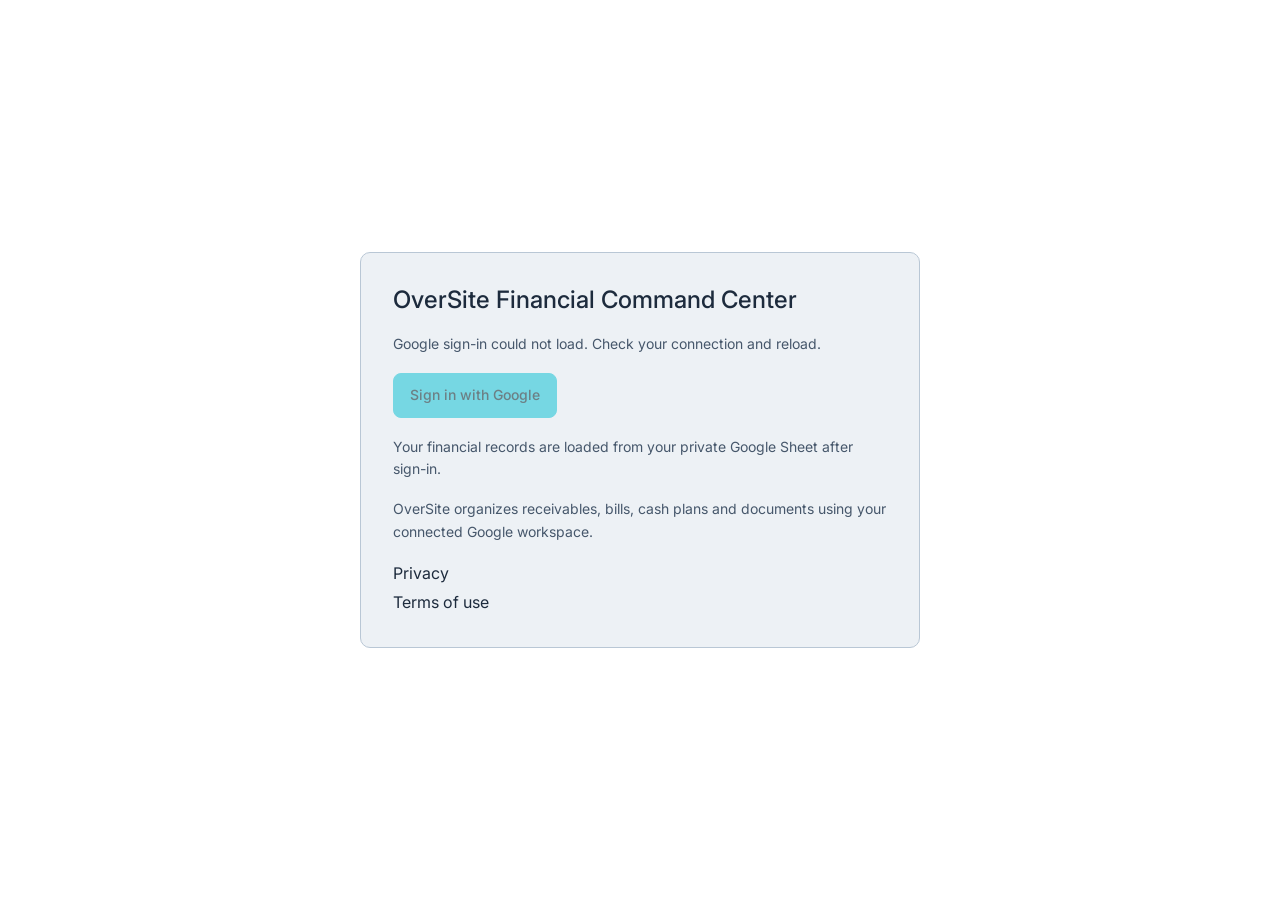
==== commit 1a12aef9: "Activate saved answers and automatic draft updates" ====
--- a/index.html
+++ b/index.html
@@ -1,6 +1,6 @@
 <!doctype html>
-<html lang="en"><head><meta http-equiv="Content-Security-Policy" content="default-src 'self'; script-src 'self' https://accounts.google.com/gsi/client; style-src 'self' 'unsafe-inline' https://fonts.googleapis.com https://accounts.google.com; font-src 'self' https://fonts.gstatic.com; img-src 'self' data:; connect-src 'self' https://script.googleapis.com https://accounts.google.com https://oauth2.googleapis.com; frame-src https://accounts.google.com; base-uri 'none'; object-src 'none'; form-action 'none'"><meta name="referrer" content="strict-origin-when-cross-origin"><script src="./assets/memory.js?v=e90abb16aa561c3f"></script><link rel="stylesheet" href="./assets/cloud.css?v=e90abb16aa561c3f">
-<script src="./assets/startup.js?v=e90abb16aa561c3f"></script>
+<html lang="en"><head><meta http-equiv="Content-Security-Policy" content="default-src 'self'; script-src 'self' https://accounts.google.com/gsi/client; style-src 'self' 'unsafe-inline' https://fonts.googleapis.com https://accounts.google.com; font-src 'self' https://fonts.gstatic.com; img-src 'self' data:; connect-src 'self' https://script.googleapis.com https://accounts.google.com https://oauth2.googleapis.com; frame-src https://accounts.google.com; base-uri 'none'; object-src 'none'; form-action 'none'"><meta name="referrer" content="strict-origin-when-cross-origin"><script src="./assets/memory.js?v=affca6996a78a117"></script><link rel="stylesheet" href="./assets/cloud.css?v=affca6996a78a117">
+<script src="./assets/startup.js?v=affca6996a78a117"></script>
 <meta charset="utf-8"><meta name="viewport" content="width=device-width, initial-scale=1"><meta name="color-scheme" content="light"><title>OverSite — Daily Burn Sheet & Runway</title>
 <style>:root{--nav:#101e28;--ink:#172d39;--muted:#73828d;--line:#e4e9ed;--bg:#f5f7f9;--teal:#087d73;--teal-light:#e6f4f0;--orange:#aa660d;--red:#b84649;--shadow:0 3px 10px #162f3c04}*{box-sizing:border-box}body{margin:0;background:var(--bg);color:var(--ink);font:14px/1.5 -apple-system,BlinkMacSystemFont,'Segoe UI',Arial,sans-serif}button,input,select,textarea{font:inherit}button,a,input,select{touch-action:manipulation}button{cursor:pointer}a{color:inherit;text-decoration:none}button:focus-visible,a:focus-visible,input:focus-visible,select:focus-visible{outline:3px solid #44b8ac;outline-offset:3px}.sidebar{width:242px;background:var(--nav);position:fixed;inset:0 auto 0 0;padding:30px 19px 20px;display:flex;flex-direction:column;color:#b6c3cd;z-index:20}.brand{display:flex;align-items:center;gap:12px;color:white;font-size:24px;font-weight:500;letter-spacing:0}.brand small{display:block;font-size:12px;letter-spacing:0;font-weight:500;margin-top:1px;color:#8b9eac}.brand-symbol{width:36px;height:37px;border:2px solid #4db6a2;border-radius:12px;font-size:0;position:relative;display:block;transform:rotate(-8deg)}.brand-symbol:before{content:'';position:absolute;border:2px solid #4db6a2;border-radius:7px;inset:6px}.brand-symbol span{position:absolute;right:-5px;top:9px;width:10px;height:14px;background:var(--nav);border-left:3px solid #6ae0c9}.workspace{margin-top:31px;background:#1a2b36;border:1px solid #293b46;border-radius:9px;display:flex;align-items:center;gap:9px;padding:12px 10px;color:#e9eff4;font-size:12px}.workspace small{display:block;color:#8295a3;font-size:12px}.workspace-icon{background:#2b494d;padding:7px;border-radius:7px;font-size:12px;font-weight:500;color:#ace3d6}.chevron{margin-left:auto;color:#738993}.nav-label{font-size:12px;letter-spacing:0;color:#6e8798;margin:31px 12px 10px;font-weight:500}nav{display:grid;gap:5px}.nav-item{border:0;background:transparent;color:#a6b8c5;text-align:left;border-radius:7px;padding:11px 12px;font-size:13px;display:flex;align-items:center;gap:11px;line-height:1.5}.nav-item svg{width:18px;height:18px;opacity:.8}.nav-item.active{color:#cff9ee;background:#24403e}.nav-item.active svg{color:#80d9c3}.nav-item:hover{background:#1c303c;color:white}.nav-item .tag{margin-left:auto;font-size:12px;background:#ffffff0e;padding:0 5px;border-radius:3px}.sidebar-foot{margin-top:auto;padding:26px 9px 0}.local-indicator{font-size:12px;color:#c2d7cd;display:flex;gap:7px;align-items:center}.local-indicator i{height:6px;width:6px;border-radius:50%;background:#e2b565}.sidebar-foot p{font-size:12px;color:#8298a7;line-height:1.8}.side-button{width:100%;margin-top:12px;color:#bbd0dc;background:transparent;border:1px solid #30434e;border-radius:6px;padding:8px 9px;font-size:12px;text-align:left}.side-button span{float:right}.app-shell{margin-left:242px}header{height:69px;background:white;border-bottom:1px solid var(--line);padding:0 34px;display:flex;align-items:center;justify-content:space-between;gap:12px}.breadcrumb{display:flex;gap:14px;font-size:12px;align-items:center;color:#7d8b95}.breadcrumb b{font-weight:400;color:#c6cfd5}.breadcrumb strong{font-weight:500;color:#334957}.top-actions{display:flex;gap:16px;align-items:center}.avatar{border:0;width:32px;height:32px;background:#ebf1ef;color:var(--teal);border-radius:50%;font-size:12px;font-weight:500}.pill{border-radius:5px;padding:4px 8px;display:inline-flex;align-items:center;white-space:nowrap;font-size:12px;line-height:1.5}.pill.neutral{background:#f0f3f6;color:#677887}.pill.green{background:#e8f5ef;color:#137958}.pill.amber{background:#fcf3e2;color:#99610f}.pill.red{background:#faeeee;color:var(--red)}.pill.blue{background:#eaf1fb;color:#4a6894}.preview-band{padding:9px 34px;background:#faf8ef;border-bottom:1px solid #efe9d5;font-size:12px;color:#8a7751;display:flex;align-items:center;justify-content:space-between;gap:10px}.preview-band b{font-weight:500}.preview-band button{background:none;border:0;color:#927842;font-size:12px;white-space:nowrap}main{max-width:1660px;margin:auto;padding:30px 34px 42px}.page-title{display:flex;align-items:flex-start;justify-content:space-between;margin-bottom:23px;gap:20px}.eyebrow{font-size:12px;color:var(--teal);letter-spacing:0;font-weight:500;margin-bottom:5px;text-transform:none}h1{font-size:27px;letter-spacing:0;font-weight:500;line-height:1.25;margin:0 0 9px}h2{font-size:15px;line-height:1.4;margin:0;font-weight:500;letter-spacing:0}h3{font-size:13px;font-weight:500;margin:0 0 6px}.sub{color:var(--muted);font-size:12px;margin:0}.btn{background:white;border:1px solid #dce4e8;color:#465b68;border-radius:6px;padding:9px 13px;font-size:12px;font-weight:500;display:inline-flex;align-items:center;justify-content:center;gap:7px;white-space:nowrap}.btn svg{height:14px;width:14px}.btn:hover{border-color:#94b1b3;background:#f6fbf9}.btn.primary{color:white;background:var(--teal);border-color:var(--teal)}.btn.primary:hover{background:#066f66}.btn.small{padding:7px 11px;font-size:12px}.btn.danger{color:var(--red);border-color:#ecd1d3}.actions{display:flex;gap:9px;flex-wrap:wrap}.icon-btn{border:0;background:#f3f6f8;border-radius:6px;padding:3px 10px;color:#66808c;font-size:22px}.stats{display:grid;grid-template-columns:repeat(4,minmax(0,1fr));gap:15px;margin-bottom:20px}.stat{background:white;border:1px solid var(--line);border-radius:10px;padding:17px 18px;box-shadow:none;min-width:0}.stat-top{display:flex;justify-content:space-between;font-size:12px;color:#637884;align-items:center;margin-bottom:9px}.stat-top svg{height:17px;width:17px;color:#9aabb4}.stat-value{font-size:29px;font-weight:500;letter-spacing:0;line-height:1.3;white-space:nowrap}.stat-foot{margin-top:9px;color:#8a97a0;font-size:12px}.stat-foot .dot{display:inline-block;width:5px;height:5px;background:#daab57;border-radius:50%;margin-right:6px}.stat-value.negative,.negative{color:var(--red)}.positive{color:var(--teal)}.alert{background:#fff8ed;border:1px solid #f0e1c7;padding:13px 16px;border-radius:8px;margin-bottom:21px;display:flex;gap:12px;align-items:flex-start;color:#82652d;font-size:12px}.alert svg{height:18px;width:18px;flex-shrink:0;margin-top:1px}.alert b{font-weight:500;color:#7a5620}.alert .tail{margin-left:auto;white-space:nowrap;font-size:12px;padding-top:1px}.grid-main{display:grid;grid-template-columns:minmax(0,1fr) 298px;gap:19px;align-items:start}.panel{background:#fff;border:1px solid var(--line);border-radius:10px;box-shadow:none;min-width:0}.panel-head{padding:19px 21px 13px;display:flex;align-items:flex-start;justify-content:space-between;gap:12px}.panel-head .sub{font-size:12px;margin-top:4px}.panel-body{padding:0 21px 20px}.segmented{display:flex;gap:2px;padding:3px;background:#f1f4f6;border-radius:6px}.segmented button{border:0;border-radius:4px;font-size:12px;padding:5px 10px;color:#8796a0;background:transparent}.segmented button.on{background:white;color:#2e5663;box-shadow:none}.chart-key{display:flex;gap:16px;align-items:center;color:#81909c;font-size:12px;padding:0 22px 1px;flex-wrap:wrap}.linekey{display:inline-block;width:15px;border-top:2px solid var(--teal);vertical-align:middle;margin-right:5px}.linekey.dashed{border-color:#8394a3;border-top-style:dashed}.linekey.floor{border-color:#dcaa61;border-top-style:dotted}.chart{padding:4px 12px 0;min-height:235px}.chart svg{width:100%;height:245px;overflow:visible;display:block}.chart-end{display:flex;justify-content:space-between;margin:2px 21px 16px;padding-top:11px;border-top:1px solid #f0f3f5;gap:10px;font-size:12px;color:#8b9aa3}.chart-end strong{font-size:12px;color:#465f6e}.sidepanel h2{font-size:13px}.switch-row{display:flex;align-items:center;justify-content:space-between;padding:12px 0;gap:10px;border-bottom:1px solid #f1f4f6}.switch-row label,.switch-row .switch-text{font-size:12px;color:#415e6b}.switch-row small{display:block;font-size:12px;color:#8d9da7;margin-top:2px}.toggle{position:relative;display:inline-flex;flex-shrink:0;align-items:center}.toggle input{position:absolute;opacity:0;width:100%;height:100%;cursor:pointer;margin:0}.toggle span{width:31px;height:18px;background:#dce5e9;border-radius:30px;pointer-events:none;transition:.2s}.toggle span:before{content:'';position:absolute;left:3px;top:3px;width:12px;height:12px;border-radius:50%;background:white;box-shadow:none;transition:.2s}.toggle input:checked+span{background:var(--teal)}.toggle input:checked+span:before{transform:translateX(13px)}.toggle input:focus-visible+span{outline:3px solid #58b5b0}.control{margin-top:15px}.control .control-label{display:flex;align-items:center;justify-content:space-between;font-size:12px;color:#7f909d}.control .control-label b{font-size:12px;color:#234e5c;font-weight:500}.control input[type=range]{width:100%;accent-color:var(--teal);margin:9px 0 0;height:5px}.form-inline{display:grid;grid-template-columns:1fr 1fr;gap:10px;margin-top:12px}.field label{display:block;font-size:12px;color:#7f909d;margin-bottom:5px}.field input,.field select,.field textarea{width:100%;padding:8px 9px;border:1px solid #dfe7eb;background:white;border-radius:5px;font-size:12px;color:#284755;min-width:0}.control-note{background:#f4f8f7;color:#709084;font-size:12px;padding:10px 11px;border-radius:6px;line-height:1.65;margin-top:16px}.control-note b{color:#476b5b}.lower-grid{display:grid;grid-template-columns:minmax(0,1.15fr) minmax(0,1fr);gap:19px;margin-top:19px}.table-wrap{overflow-x:auto}table{border-collapse:collapse;width:100%;font-size:12px}th{font-weight:500;color:#8b9aa5;font-size:12px;letter-spacing:0;text-transform:none;text-align:left;padding:10px 17px;border-bottom:1px solid #e9eef1;background:#fafcfd;white-space:nowrap}td{border-bottom:1px solid #eef2f4;padding:13px 17px;color:#496271;vertical-align:middle}tr:last-child td{border-bottom:0}td strong{font-weight:500;color:#2a4758}.money{text-align:right;white-space:nowrap;font-variant-numeric:tabular-nums}.datecell{white-space:nowrap}.mini{font-size:12px;color:#96a5ae;display:block;margin-top:2px}.panel-link{font-size:12px;color:var(--teal);font-weight:500;border:0;background:none;padding:0}.vendor-row{display:flex;align-items:center;gap:10px;font-size:12px;padding:11px 21px}.vendor-icon{width:28px;height:28px;background:#eef2f4;border-radius:7px;display:flex;justify-content:center;align-items:center;font-size:12px;color:#68818c;font-weight:500}.vendor-middle{flex:1;min-width:0}.vendor-middle span{font-size:12px;color:#9ba7b0}.vendor-bar{height:4px;background:#f0f3f5;border-radius:3px;margin-top:5px;overflow:hidden}.vendor-bar i{display:block;background:#6b9f9a;height:100%;border-radius:4px}.vendor-balance{font-size:12px;font-weight:500}.section-gap{margin-top:22px}.folders{display:grid;grid-template-columns:repeat(3,minmax(0,1fr));gap:13px}.folder-card{border:1px solid var(--line);border-radius:9px;background:white;padding:17px;display:flex;gap:13px;align-items:flex-start}.folder-card:hover{border-color:#9cbeb8;box-shadow:none}.folder-card svg{width:24px;height:24px;color:#67a99a;margin-top:3px}.folder-card b{font-size:12px;display:block}.folder-card small{display:block;font-size:12px;color:#8a9ba5;margin-top:4px}.folder-card .arrow{margin-left:auto;color:#9aabb5}.main-foot{padding:0 34px 20px;display:flex;justify-content:space-between;font-size:12px;color:#96a4ac}.toolbar{display:flex;gap:12px;padding:16px 20px;align-items:center;justify-content:space-between;flex-wrap:wrap}.search{border:1px solid #dfe7eb;border-radius:6px;padding:9px 12px;min-width:240px;font-size:12px;background:#fbfcfd}.table-full td{padding:11px 15px}.table-full .btn{padding:5px 8px;font-size:12px}.totalbar{display:flex;justify-content:space-between;background:#f7faf9;border-top:1px solid #e0e9e6;padding:14px 20px;font-size:12px;color:#658273}.totalbar b{font-size:15px;color:#28594f}.prose{font-size:12px;color:#708592;line-height:1.8}.prose p{margin:0 0 12px}.prose b{color:#334f5f}.notice{background:#f8fafb;border:1px solid var(--line);border-radius:7px;padding:15px 17px;font-size:12px;color:#718793;line-height:1.7;margin-top:18px}.metrics-row{display:grid;grid-template-columns:repeat(3,1fr);gap:17px;margin:18px 0}.metric{border:1px solid var(--line);padding:18px;border-radius:8px;background:white}.metric label{display:block;font-size:12px;color:#8196a3;margin-bottom:7px}.metric b{font-size:22px}.readiness{display:flex;gap:13px;background:#eef5f2;padding:17px 21px;border-radius:8px;color:#5f7e72;font-size:12px;margin-bottom:22px}.readiness svg{width:20px;height:20px;flex-shrink:0}.readiness strong{color:#325b4e}.review-item{display:flex;gap:15px;padding:17px 0;border-bottom:1px solid var(--line);font-size:12px;line-height:1.7;color:#6d8492}.review-number{border-radius:5px;background:#f9f1e2;color:#947130;min-width:24px;height:23px;text-align:center;font-size:12px;padding-top:3px}.timeline-entry{padding:15px 0;border-bottom:1px solid var(--line);display:flex;gap:16px}.timeline-entry time{color:#93a3ac;font-size:12px;width:135px;flex-shrink:0}.timeline-entry p{margin:0;font-size:12px;color:#456474}.two-col{display:grid;grid-template-columns:1fr 1fr;gap:19px}.text-btn{border:0;background:none;color:var(--teal);font-size:12px;font-weight:500;padding:3px}.empty{padding:38px;color:#849ba8;text-align:center;font-size:12px}dialog{border:1px solid #dfe8e9;border-radius:12px;padding:0;width:520px;max-width:calc(100vw - 30px);color:var(--ink);box-shadow:none}dialog::backdrop{background:#142b4055;backdrop-filter:none}.dialog-head{padding:20px 23px;border-bottom:1px solid var(--line);display:flex;align-items:center;justify-content:space-between}#dialog-body{padding:19px 23px}.dialog-foot{padding:15px 23px;background:#f7fafb;border-top:1px solid var(--line);display:flex;justify-content:flex-end;gap:10px}.form-grid{display:grid;grid-template-columns:1fr 1fr;gap:14px}.form-grid .full{grid-column:1/-1}.form-grid label{font-size:12px}.form-grid input,.form-grid select,.form-grid textarea{font-size:12px}.checklabel{display:flex;gap:9px;align-items:flex-start;font-size:12px;color:#678291}.checklabel input{accent-color:var(--teal);margin-top:3px}#toast{position:fixed;right:25px;bottom:25px;background:#173b38;color:#e6f9f1;border-radius:8px;padding:13px 20px;font-size:12px;box-shadow:none;z-index:100;transform:translateY(120px);opacity:0;transition:.25s;max-width:430px}#toast.show{transform:none;opacity:1}.mobile-menu{display:none;background:none;border:0;padding:0;color:var(--ink)}.chart-tooltip{background:white}.print-only{display:none}
 @media(min-width:1500px){.grid-main{grid-template-columns:minmax(0,1fr) 335px}.chart svg{height:275px}.stat-value{font-size:33px}}@media(max-width:1150px){.sidebar{width:212px;padding-left:14px;padding-right:14px}.app-shell{margin-left:212px}main{padding:24px}.grid-main{grid-template-columns:minmax(0,1fr) 266px}.stat{padding:15px 13px}.stat-value{font-size:23px}header,.preview-band{padding-left:24px;padding-right:24px}.top-actions>.pill{display:none}.folders{grid-template-columns:repeat(2,1fr)}}@media(max-width:950px){.grid-main{grid-template-columns:1fr}.lower-grid{grid-template-columns:1fr}.sidepanel .panel-body{display:grid;grid-template-columns:1fr 1fr;column-gap:20px}.sidepanel .control-note{grid-column:1/-1}.sidebar{width:190px}.app-shell{margin-left:190px}.brand{font-size:22px}.brand small{font-size:12px}.workspace{padding:9px}.stats{grid-template-columns:repeat(2,1fr)}.stat-value{font-size:28px}.two-col{grid-template-columns:1fr}}@media(max-width:650px){.sidebar{transform:translateX(-100%);width:235px;transition:.2s}.sidebar.show{transform:none;box-shadow:none}.app-shell{margin:0}.mobile-menu{display:block;margin-right:5px}header{height:58px;padding:0 17px}.breadcrumb{font-size:12px;gap:7px}.top-actions{gap:8px}.top-actions .btn{font-size:12px;padding:7px}.preview-band{padding:8px 17px;font-size:12px}.preview-band button{display:none}main{padding:22px 16px}.page-title{gap:10px}.page-title h1{font-size:24px}.page-title .actions .btn{font-size:12px;padding:8px}.stats{gap:9px}.stat-value{font-size:26px}.stat-foot{font-size:12px}.stat-top{font-size:12px}.alert{font-size:12px}.alert .tail{display:none}.folders{grid-template-columns:1fr 1fr;gap:9px}.folder-card{padding:13px;gap:9px}.folder-card small{font-size:12px}.folder-card svg{width:20px}.folder-card .arrow{display:none}.main-foot{padding:0 16px 20px;display:block;font-size:12px}.main-foot span{display:block}.metrics-row{grid-template-columns:1fr}.sidepanel .panel-body{display:block}.form-grid{grid-template-columns:1fr}.form-grid .full{grid-column:auto}.chart-end{font-size:12px}.chart-end strong{font-size:12px}.search{min-width:160px}.datecell{font-size:12px}}
@@ -58,7 +58,7 @@
 @media(max-width:1100px){body[data-page="forecast"] .runway-top{grid-template-columns:repeat(6,minmax(0,1fr))}body[data-page="forecast"] .run-card:nth-child(-n+2){grid-column:span 3}body[data-page="forecast"] .run-card:nth-child(n+3){grid-column:span 2}body[data-page="forecast"] .run-card{min-height:123px}}
 @media(max-width:650px){body[data-page="forecast"] .runway-top{grid-template-columns:repeat(2,minmax(0,1fr));gap:9px}body[data-page="forecast"] .run-card:nth-child(-n+2){grid-column:span 1}body[data-page="forecast"] .run-card:nth-child(n+3){grid-column:span 2;min-height:95px;display:grid;grid-template-columns:1fr 1fr;column-gap:8px;align-items:center}body[data-page="forecast"] .run-card:nth-child(n+3) small{grid-column:1/-1;margin-top:1px}body[data-page="forecast"] .run-card{padding:13px 12px}body[data-page="forecast"] .run-card:nth-child(n+3) b{text-align:right;font-size:24px}.home-case-note{width:100%;order:2}.home-alert .text-btn{padding:0}.home-always{font-size:12px!important}.breadcrumb>span{display:none}}
 </style>
-<link rel="stylesheet" href="./assets/light-theme.css?v=e90abb16aa561c3f">
+<link rel="stylesheet" href="./assets/light-theme.css?v=affca6996a78a117">
 </head>
 <body class="cloud-loading" data-static-mode="true"><div id="cloud-wait">Connecting to your private Google ledger…</div>
 <aside class="sidebar">
@@ -78,4 +78,4 @@
 
 
 
-<script src="./assets/static-config.js?v=e90abb16aa561c3f"></script><script src="./assets/script-transport.js?v=e90abb16aa561c3f"></script><script src="./assets/static-client.js?v=e90abb16aa561c3f"></script></body></html>
+<script src="./assets/static-config.js?v=affca6996a78a117"></script><script src="./assets/script-transport.js?v=affca6996a78a117"></script><script src="./assets/static-client.js?v=affca6996a78a117"></script></body></html>
